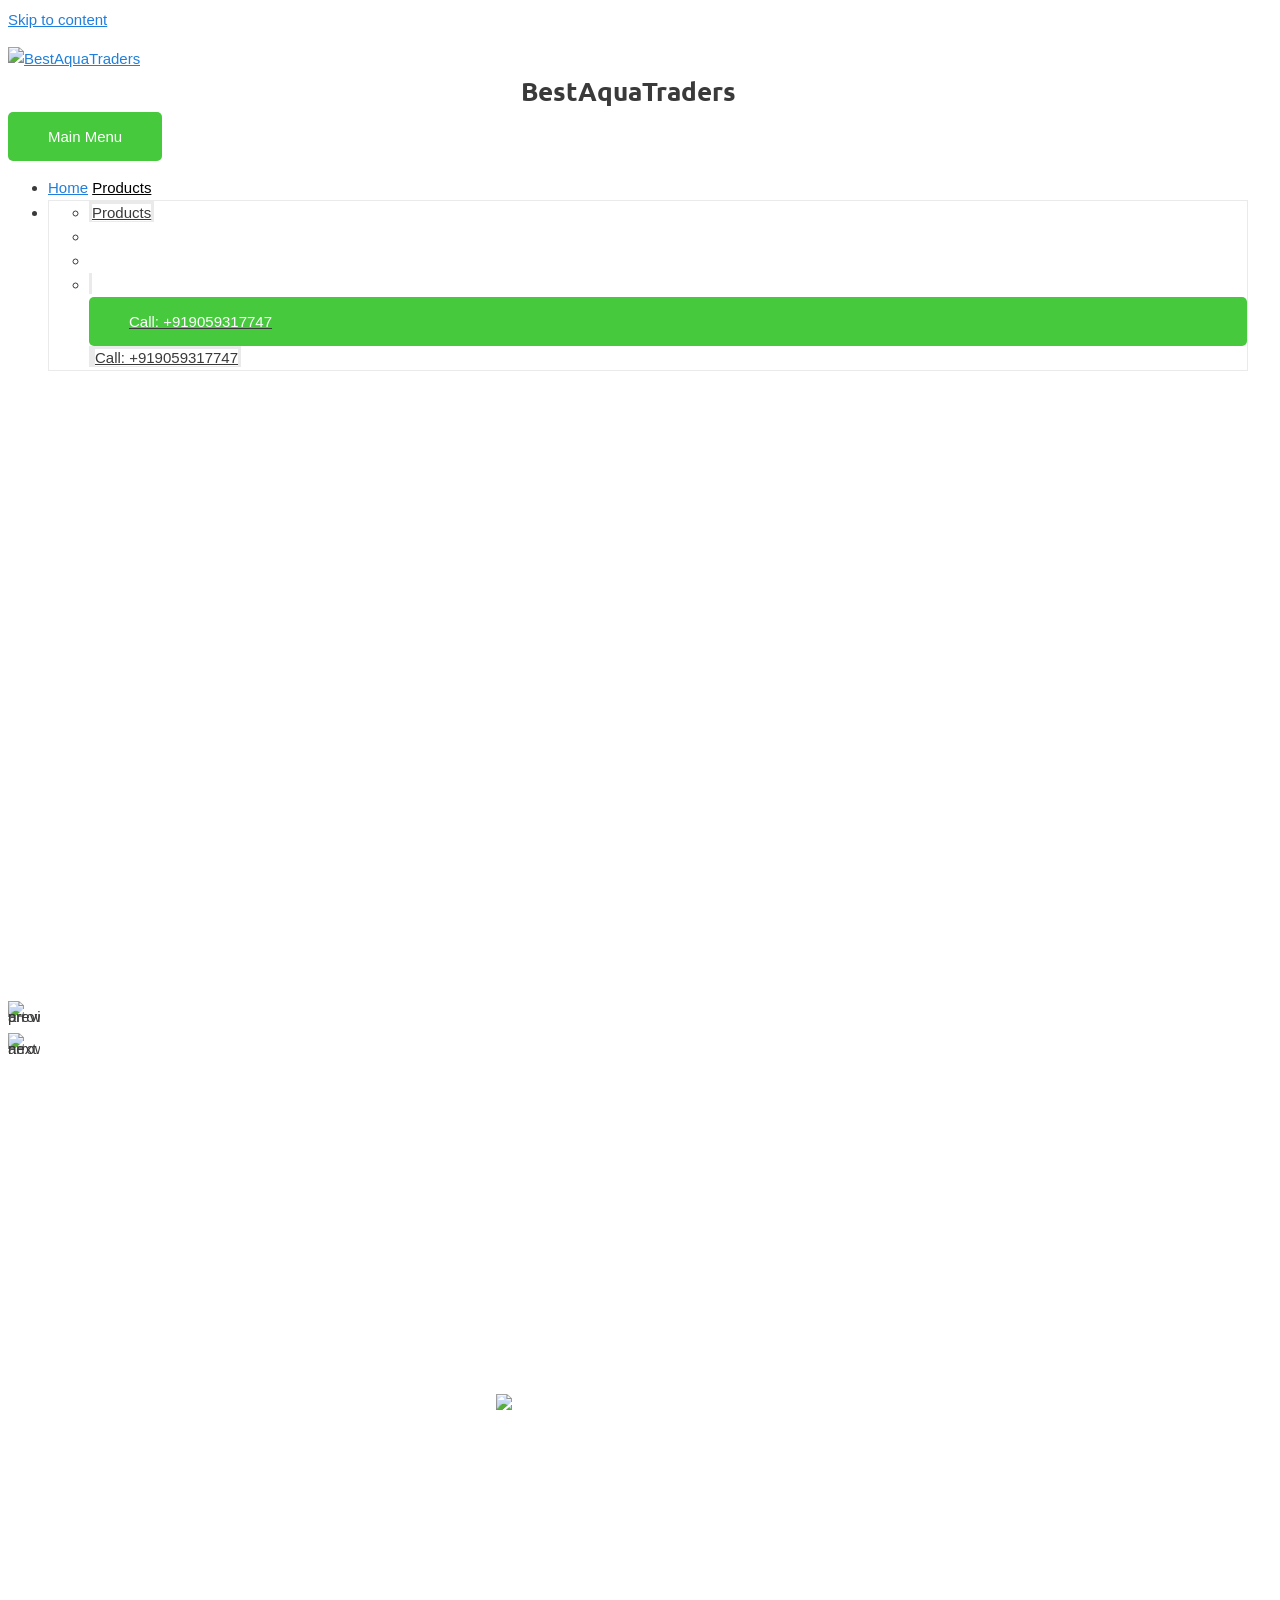
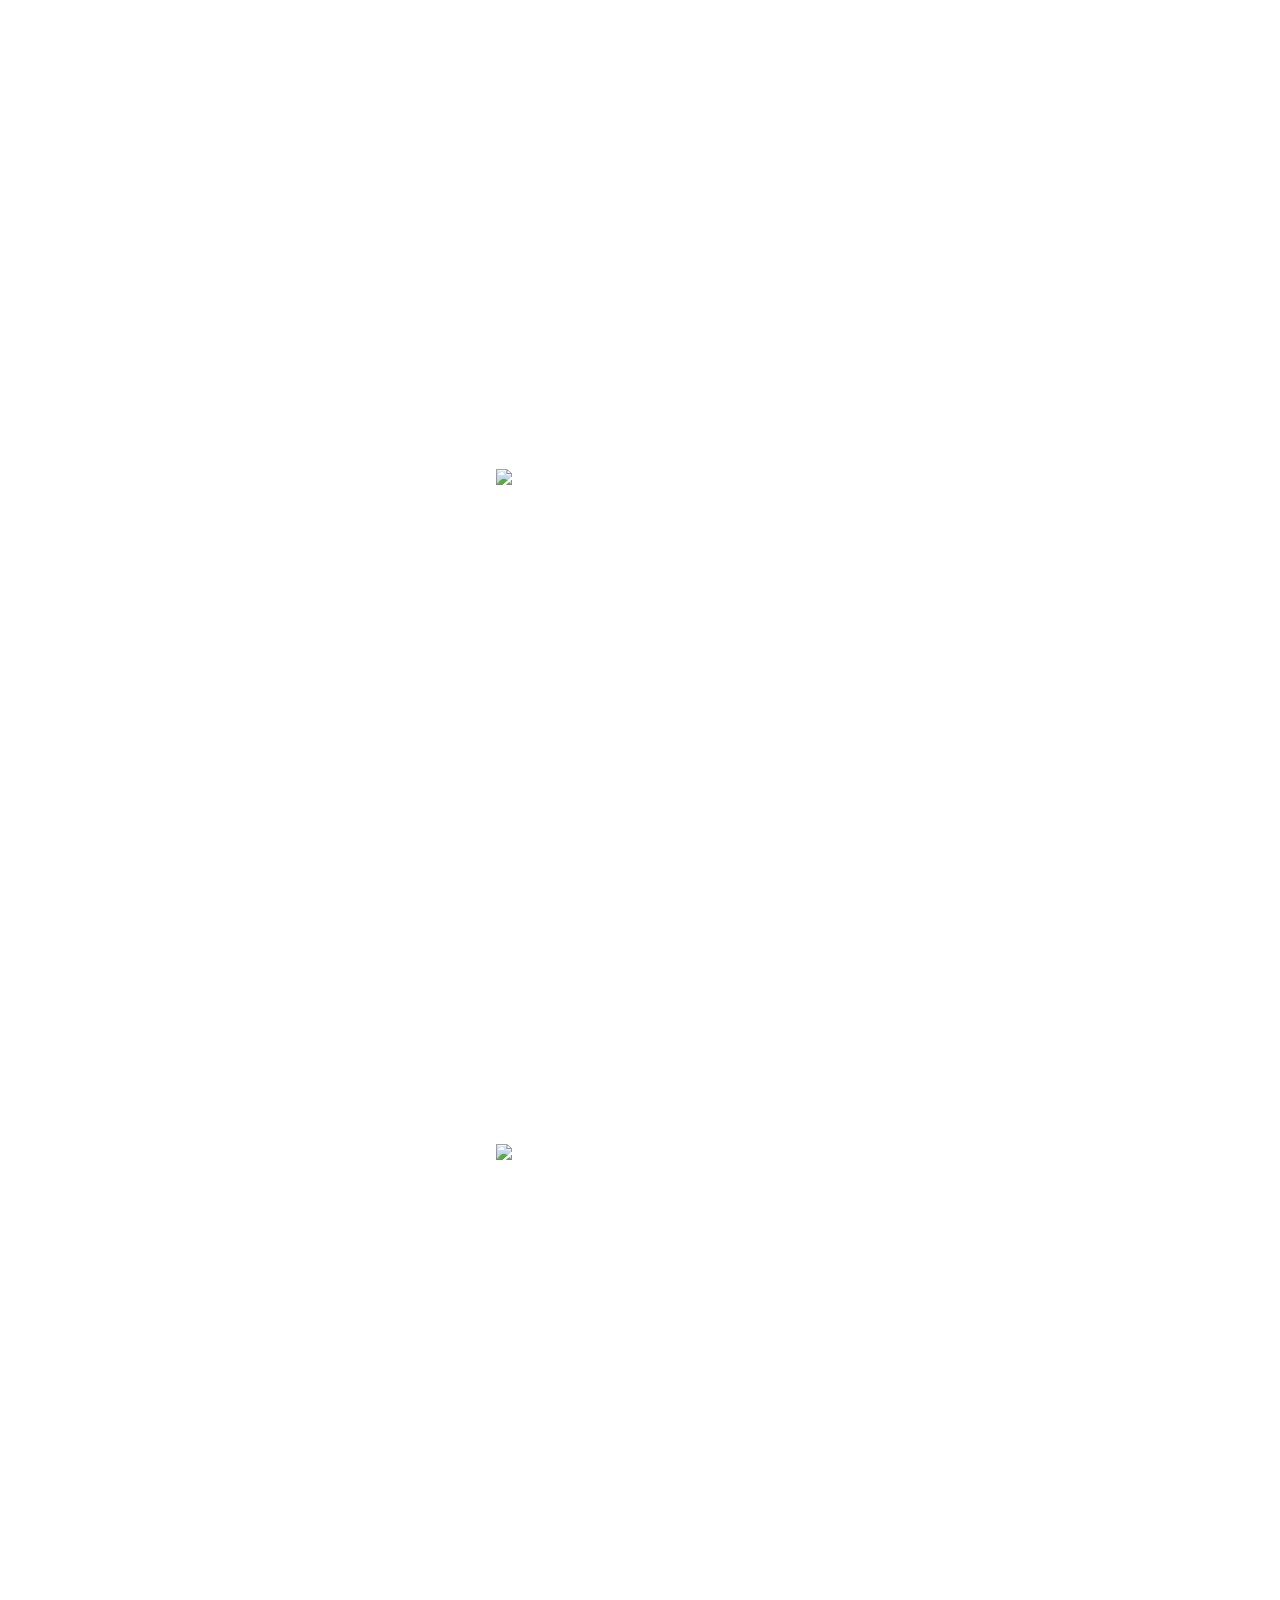
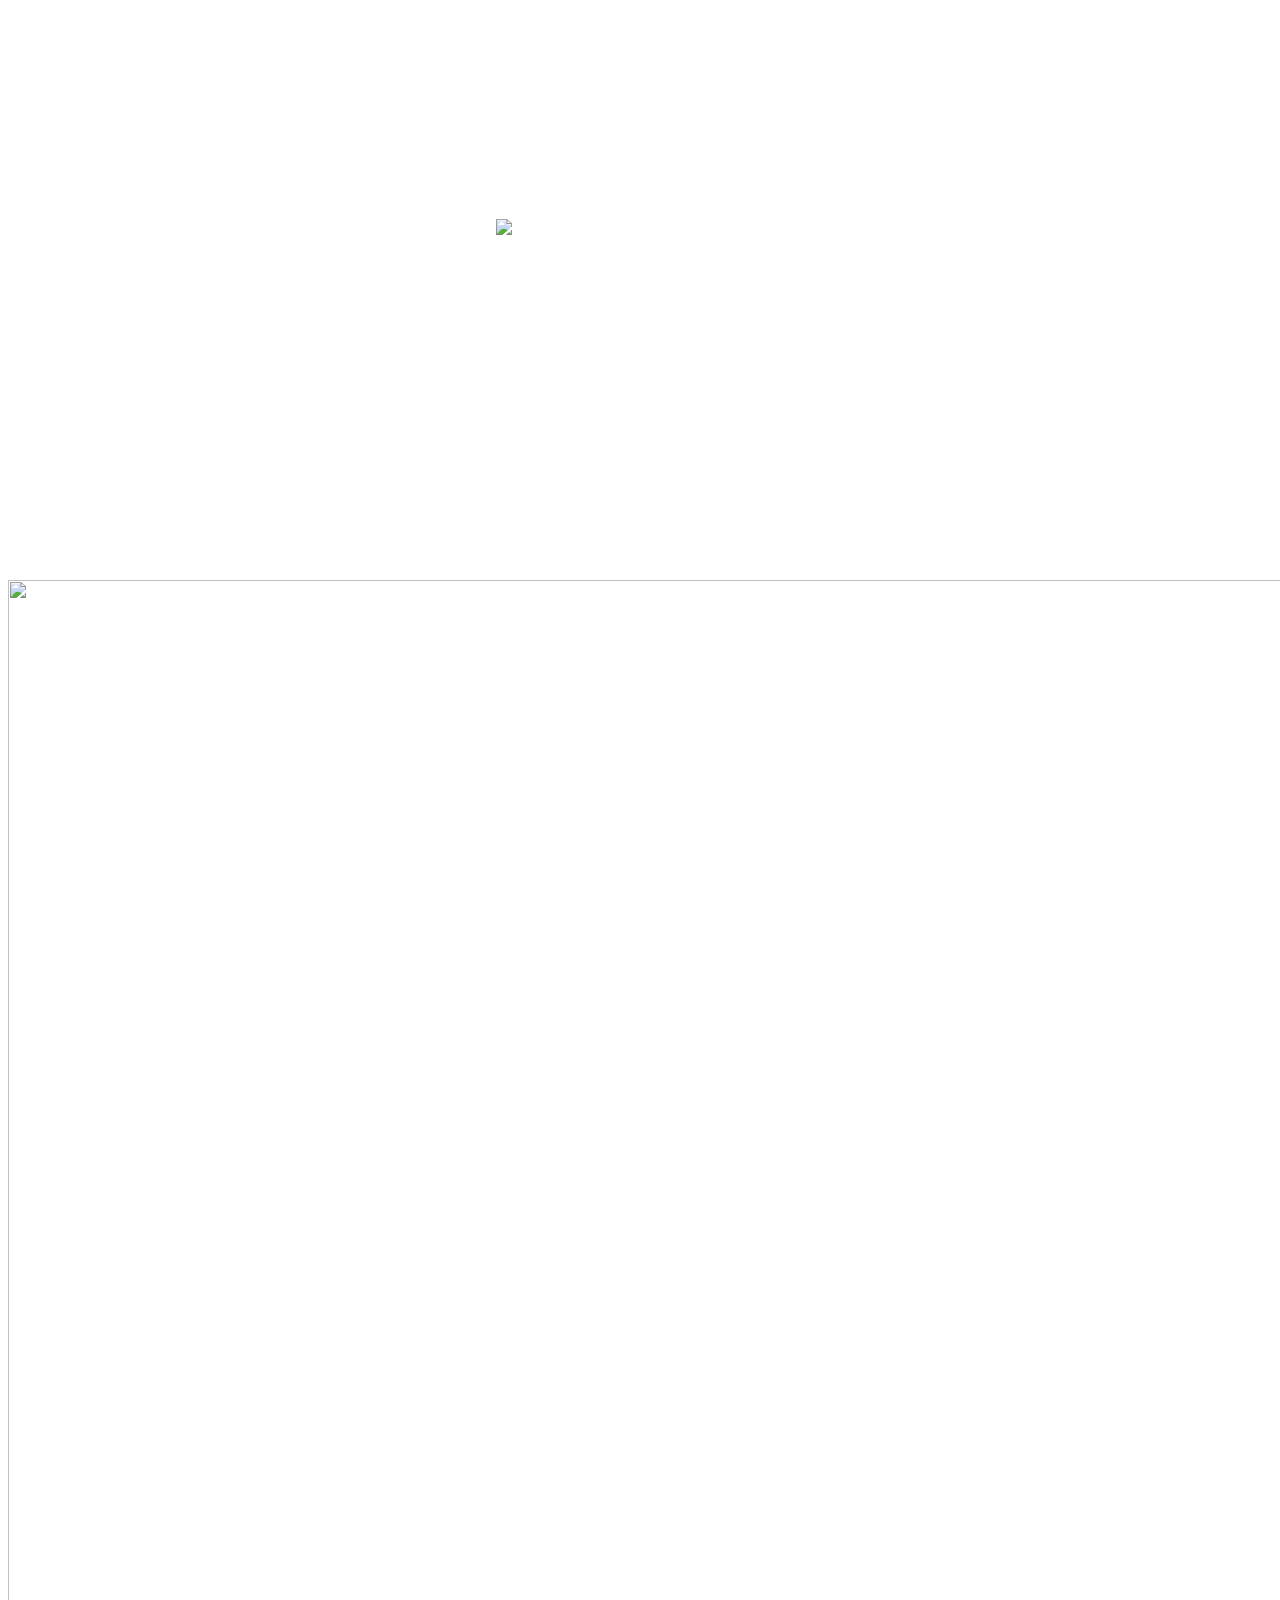
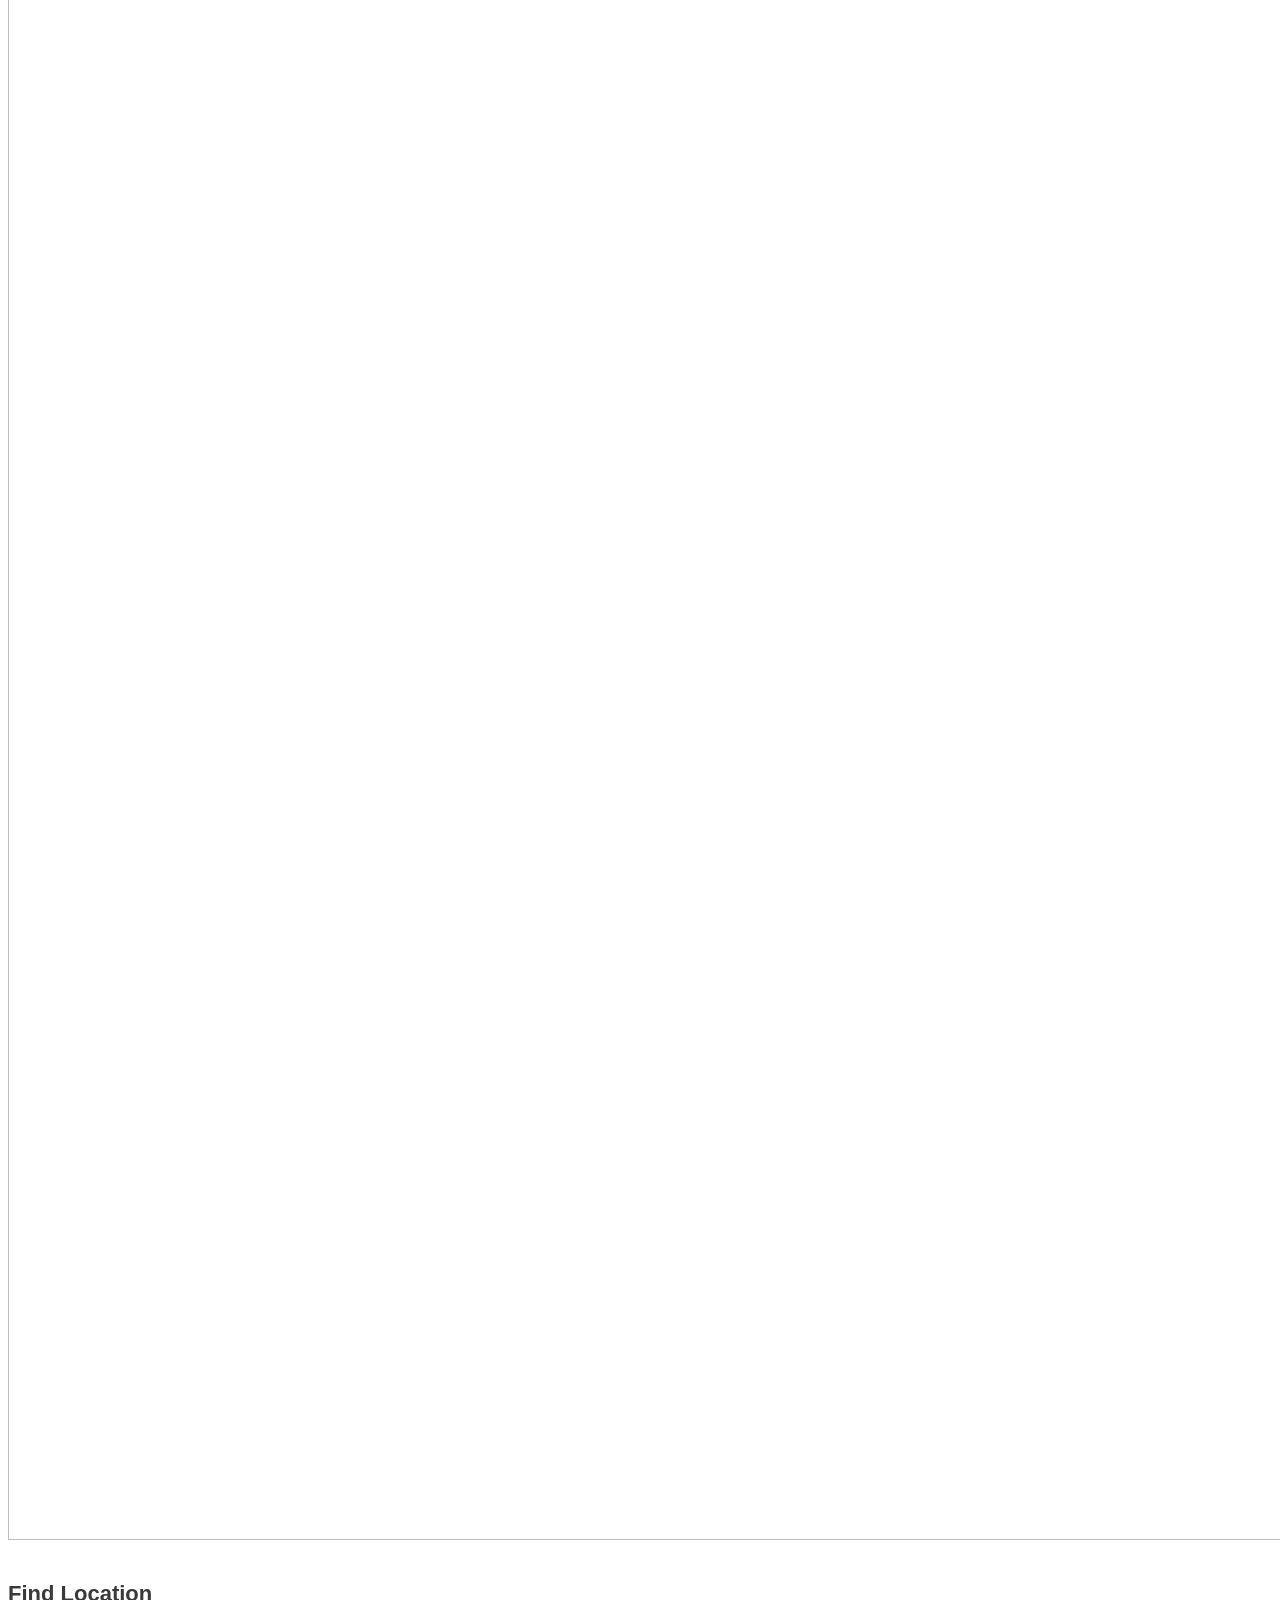
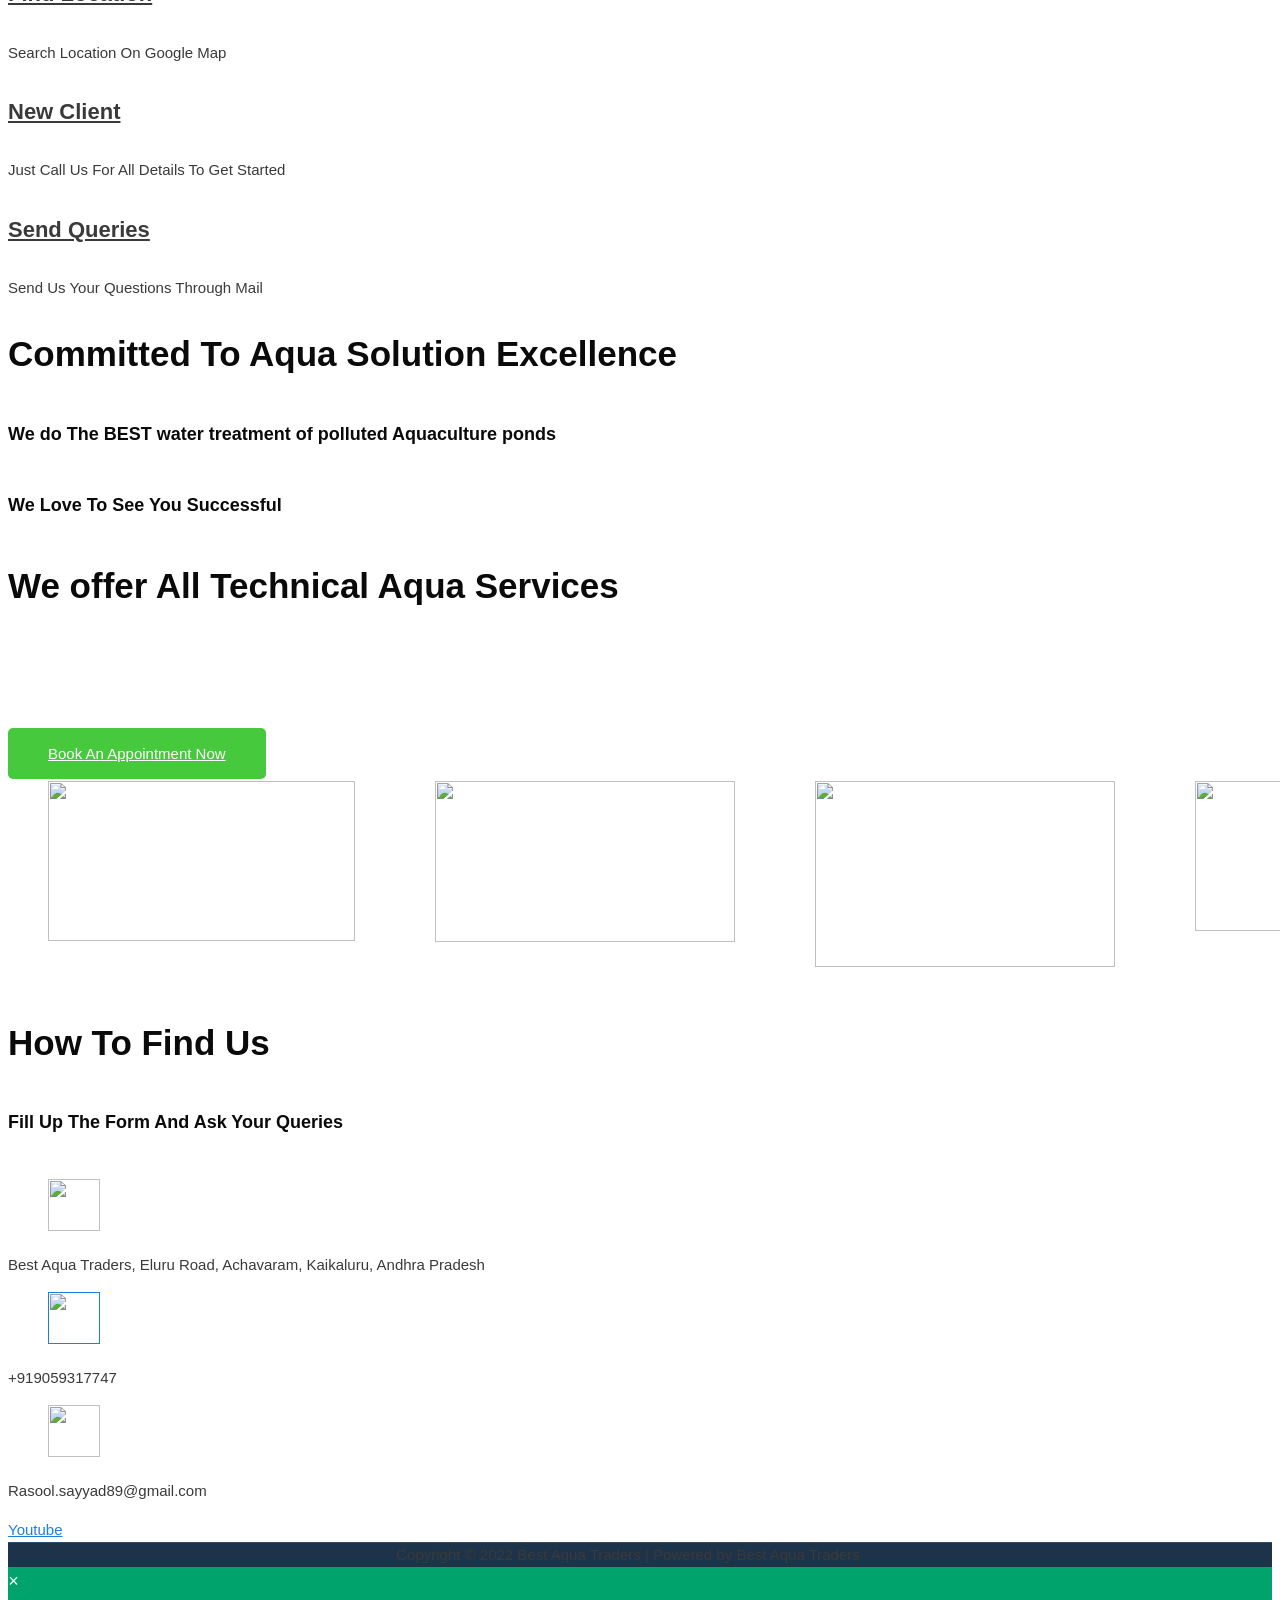
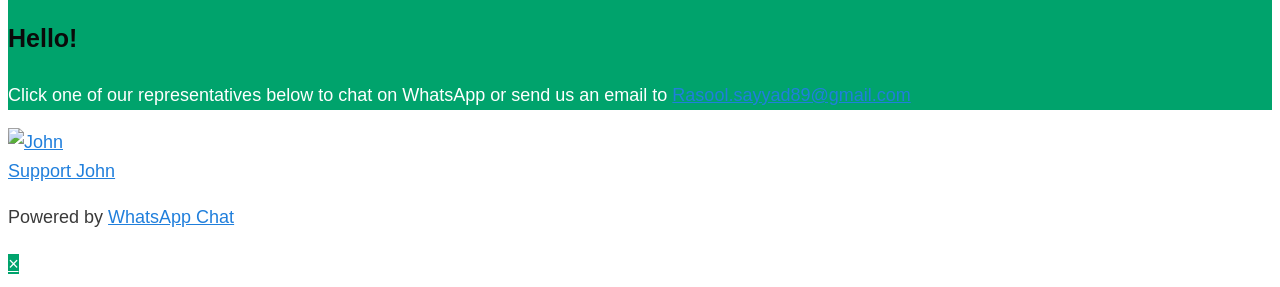
==== index.html @ 90aee0df "Add files via upload" ====
<!DOCTYPE html>
<html lang="en-US">
  <head>
    <meta charset="UTF-8" />
    <meta name="viewport" content="width=device-width, initial-scale=1" />
    <link rel="profile" href="https://gmpg.org/xfn/11" />
    <script src="https://kit.fontawesome.com/75c5922cab.js" crossorigin="anonymous"></script>

    <link rel="stylesheet" href="https://unpkg.com/flickity@2/dist/flickity.min.css">
    <script src="https://unpkg.com/flickity@2/dist/flickity.pkgd.min.js"></script>
    <link rel="preconnect" href="https://fonts.googleapis.com">
<link rel="preconnect" href="https://fonts.gstatic.com" crossorigin>
<link href="https://fonts.googleapis.com/css2?family=Josefin+Sans:ital,wght@0,400;1,300&family=Roboto:wght@300&family=Ubuntu&display=swap" rel="stylesheet">
    <title>Best aqua traders</title>
    <meta name="robots" content="index, follow" />
    <meta
      name="googlebot"
      content="index, follow, max-snippet:-1, max-image-preview:large, max-video-preview:-1"
    />
    <meta
      name="bingbot"
      content="index, follow, max-snippet:-1, max-image-preview:large, max-video-preview:-1"
    />
    <link rel="canonical" href="https://bestaquatraders.com/" />
    <meta property="og:locale" content="en_US" />
    <meta property="og:type" content="website" />
    <meta property="og:title" content="Home - BestAquaTraders" />
    <meta
      property="og:description"
      content="The Best Technical Aqua Services For Your Pond"
    />
    <meta property="og:url" content="https://mkaquasolution.com/" />
    <meta property="og:site_name" content="BestAquaTraders" />
    <meta
      property="article:modified_time"
      content="2020-07-22T12:13:44+00:00"
    />
    <meta
      property="og:image"
      content="IMAGES/logo.jpg"
    />
    <meta name="twitter:card" content="summary_large_image" />
    
    <!-- / Yoast SEO plugin. -->

    <link rel="dns-prefetch" href="//fonts.googleapis.com" />
    <link rel="dns-prefetch" href="//s.w.org" />
    <link
      rel="alternate"
      type="application/rss+xml"
      title="BestAquaTraders &raquo; Feed"
      href="https://bestaquatraders.com/feed/"
    />
    <link
      rel="alternate"
      type="application/rss+xml"
      title="BestAquaTraders &raquo; Comments Feed"
      href="https://bestaquatraders.com/comments/feed/"
    />
  
    <style>
      img.wp-smiley,
      img.emoji {
        display: inline !important;
        border: none !important;
        box-shadow: none !important;
        height: 1em !important;
        width: 1em !important;
        margin: 0 0.07em !important;
        vertical-align: -0.1em !important;
        background: none !important;
        padding: 0 !important;
      }
    </style>
    <link
      rel="stylesheet"
      id="astra-theme-css-css"
      href="https://mkaquasolution.com/wp-content/themes/astra/assets/css/minified/style.min.css?ver=2.4.3"
      media="all"
    />
    <style id="astra-theme-css-inline-css">
      html {
        font-size: 93.75%;
      }
      a,
      .page-title {
        color: #207fdc;
      }
      a:hover,
      a:focus {
        color: #3a3a3a;
      }
      body,
      button,
      input,
      select,
      textarea,
      .ast-button,
      .ast-custom-button {
        font-family: "Open Sans", sans-serif;
        font-weight: 400;
        font-size: 15px;
        font-size: 1rem;
        line-height: 1.6;
      }
      blockquote {
        color: #000000;
      }
      h1,
      .entry-content h1,
      .entry-content h1 a,
      h2,
      .entry-content h2,
      .entry-content h2 a,
      h3,
      .entry-content h3,
      .entry-content h3 a,
      h4,
      .entry-content h4,
      .entry-content h4 a,
      h5,
      .entry-content h5,
      .entry-content h5 a,
      h6,
      .entry-content h6,
      .entry-content h6 a,
      .site-title,
      .site-title a {
        font-family: "Open Sans", sans-serif;
        font-weight: 600;
      }
      .site-title {
        font-size: 35px;
        font-size: 2.3333333333333rem;
      }
      header .site-logo-img .custom-logo-link img {
        max-width: 200px;
      }
      .astra-logo-svg {
        width: 200px;
      }
      .ast-archive-description .ast-archive-title {
        font-size: 40px;
        font-size: 2.6666666666667rem;
      }
      .site-header .site-description {
        font-size: 15px;
        font-size: 1rem;
      }
      .entry-title {
        font-size: 30px;
        font-size: 2rem;
      }
      .comment-reply-title {
        font-size: 24px;
        font-size: 1.6rem;
      }
      .ast-comment-list #cancel-comment-reply-link {
        font-size: 15px;
        font-size: 1rem;
      }
      h1,
      .entry-content h1,
      .entry-content h1 a {
        font-size: 45px;
        font-size: 3rem;
        font-weight: 700;
        font-family: "Open Sans", sans-serif;
        line-height: 1.4;
      }
      h2,
      .entry-content h2,
      .entry-content h2 a {
        font-size: 35px;
        font-size: 2.3333333333333rem;
        font-weight: 600;
        font-family: "Open Sans", sans-serif;
        line-height: 1.4;
      }
      h3,
      .entry-content h3,
      .entry-content h3 a {
        font-size: 25px;
        font-size: 1.6666666666667rem;
        font-weight: 600;
        font-family: "Open Sans", sans-serif;
        line-height: 1.4;
      }
      h4,
      .entry-content h4,
      .entry-content h4 a {
        font-size: 22px;
        font-size: 1.4666666666667rem;
      }
      h5,
      .entry-content h5,
      .entry-content h5 a {
        font-size: 20px;
        font-size: 1.3333333333333rem;
      }
      h6,
      .entry-content h6,
      .entry-content h6 a {
        font-size: 18px;
        font-size: 1.2rem;
      }
      .ast-single-post .entry-title,
      .page-title {
        font-size: 30px;
        font-size: 2rem;
      }
      #secondary,
      #secondary button,
      #secondary input,
      #secondary select,
      #secondary textarea {
        font-size: 15px;
        font-size: 1rem;
      }
      ::selection {
        background-color: #207fdc;
        color: #ffffff;
      }
      body,
      h1,
      .entry-title a,
      .entry-content h1,
      .entry-content h1 a,
      h2,
      .entry-content h2,
      .entry-content h2 a,
      h3,
      .entry-content h3,
      .entry-content h3 a,
      h4,
      .entry-content h4,
      .entry-content h4 a,
      h5,
      .entry-content h5,
      .entry-content h5 a,
      h6,
      .entry-content h6,
      .entry-content h6 a {
        color: #3a3a3a;
      }
      .tagcloud a:hover,
      .tagcloud a:focus,
      .tagcloud a.current-item {
        color: #ffffff;
        border-color: #207fdc;
        background-color: #207fdc;
      }
      .main-header-menu a,
      .ast-header-custom-item a {
        color: #3a3a3a;
      }
      .main-header-menu li:hover > a,
      .main-header-menu li:hover > .ast-menu-toggle,
      .main-header-menu .ast-masthead-custom-menu-items a:hover,
      .main-header-menu li.focus > a,
      .main-header-menu li.focus > .ast-menu-toggle,
      .main-header-menu .current-menu-item > a,
      .main-header-menu .current-menu-ancestor > a,
      .main-header-menu .current_page_item > a,
      .main-header-menu .current-menu-item > .ast-menu-toggle,
      .main-header-menu .current-menu-ancestor > .ast-menu-toggle,
      .main-header-menu .current_page_item > .ast-menu-toggle {
        color: #207fdc;
      }
      input:focus,
      input[type="text"]:focus,
      input[type="email"]:focus,
      input[type="url"]:focus,
      input[type="password"]:focus,
      input[type="reset"]:focus,
      input[type="search"]:focus,
      textarea:focus {
        border-color: #207fdc;
      }
      input[type="radio"]:checked,
      input[type="reset"],
      input[type="checkbox"]:checked,
      input[type="checkbox"]:hover:checked,
      input[type="checkbox"]:focus:checked,
      input[type="range"]::-webkit-slider-thumb {
        border-color: #207fdc;
        background-color: #207fdc;
        box-shadow: none;
      }
      .site-footer a:hover + .post-count,
      .site-footer a:focus + .post-count {
        background: #207fdc;
        border-color: #207fdc;
      }
      .ast-small-footer > .ast-footer-overlay {
        background-color: #1d3349;
      }
      .footer-adv .footer-adv-overlay {
        border-top-style: solid;
        border-top-color: #7a7a7a;
      }
      .ast-comment-meta {
        line-height: 1.666666667;
        font-size: 12px;
        font-size: 0.8rem;
      }
      .single .nav-links .nav-previous,
      .single .nav-links .nav-next,
      .single .ast-author-details .author-title,
      .ast-comment-meta {
        color: #207fdc;
      }
      .entry-meta,
      .entry-meta * {
        line-height: 1.45;
        color: #207fdc;
      }
      .entry-meta a:hover,
      .entry-meta a:hover *,
      .entry-meta a:focus,
      .entry-meta a:focus * {
        color: #3a3a3a;
      }
      .ast-404-layout-1 .ast-404-text {
        font-size: 200px;
        font-size: 13.333333333333rem;
      }
      .widget-title {
        font-size: 21px;
        font-size: 1.4rem;
        color: #3a3a3a;
      }
      #cat option,
      .secondary .calendar_wrap thead a,
      .secondary .calendar_wrap thead a:visited {
        color: #207fdc;
      }
      .secondary .calendar_wrap #today,
      .ast-progress-val span {
        background: #207fdc;
      }
      .secondary a:hover + .post-count,
      .secondary a:focus + .post-count {
        background: #207fdc;
        border-color: #207fdc;
      }
      .calendar_wrap #today > a {
        color: #ffffff;
      }
      .ast-pagination a,
      .page-links .page-link,
      .single .post-navigation a {
        color: #207fdc;
      }
      .ast-pagination a:hover,
      .ast-pagination a:focus,
      .ast-pagination > span:hover:not(.dots),
      .ast-pagination > span.current,
      .page-links > .page-link,
      .page-links .page-link:hover,
      .post-navigation a:hover {
        color: #3a3a3a;
      }
      .ast-header-break-point .ast-mobile-menu-buttons-minimal.menu-toggle {
        background: transparent;
        color: #46c93d;
      }
      .ast-header-break-point .ast-mobile-menu-buttons-outline.menu-toggle {
        background: transparent;
        border: 1px solid #46c93d;
        color: #46c93d;
      }
      .ast-header-break-point .ast-mobile-menu-buttons-fill.menu-toggle {
        background: #46c93d;
        color: #ffffff;
      }
      @media (max-width: 768px) {
        #secondary.secondary {
          padding-top: 0;
        }
        .ast-separate-container .ast-article-post,
        .ast-separate-container .ast-article-single {
          padding: 1.5em 2.14em;
        }
        .ast-separate-container #primary,
        .ast-separate-container #secondary {
          padding: 1.5em 0;
        }
        .ast-separate-container.ast-right-sidebar #secondary {
          padding-left: 1em;
          padding-right: 1em;
        }
        .ast-separate-container.ast-two-container #secondary {
          padding-left: 0;
          padding-right: 0;
        }
        .ast-page-builder-template .entry-header #secondary {
          margin-top: 1.5em;
        }
        .ast-page-builder-template #secondary {
          margin-top: 1.5em;
        }
        #primary,
        #secondary {
          padding: 1.5em 0;
          margin: 0;
        }
        .ast-left-sidebar #content > .ast-container {
          display: flex;
          flex-direction: column-reverse;
          width: 100%;
        }
        .ast-author-box img.avatar {
          margin: 20px 0 0 0;
        }
        .ast-pagination {
          padding-top: 1.5em;
          text-align: center;
        }
        .ast-pagination .next.page-numbers {
          display: inherit;
          float: none;
        }
      }
      @media (max-width: 768px) {
        .ast-page-builder-template.ast-left-sidebar #secondary {
          padding-right: 20px;
        }
        .ast-page-builder-template.ast-right-sidebar #secondary {
          padding-left: 20px;
        }
        .ast-right-sidebar #primary {
          padding-right: 0;
        }
        .ast-right-sidebar #secondary {
          padding-left: 0;
        }
        .ast-left-sidebar #primary {
          padding-left: 0;
        }
        .ast-left-sidebar #secondary {
          padding-right: 0;
        }
        .ast-pagination .prev.page-numbers {
          padding-left: 0.5em;
        }
        .ast-pagination .next.page-numbers {
          padding-right: 0.5em;
        }
      }
      @media (min-width: 769px) {
        .ast-separate-container.ast-right-sidebar #primary,
        .ast-separate-container.ast-left-sidebar #primary {
          border: 0;
        }
        .ast-separate-container.ast-right-sidebar #secondary,
        .ast-separate-container.ast-left-sidebar #secondary {
          border: 0;
          margin-left: auto;
          margin-right: auto;
        }
        .ast-separate-container.ast-two-container
          #secondary
          .widget:last-child {
          margin-bottom: 0;
        }
        .ast-separate-container .ast-comment-list li .comment-respond {
          padding-left: 2.66666em;
          padding-right: 2.66666em;
        }
        .ast-author-box {
          -js-display: flex;
          display: flex;
        }
        .ast-author-bio {
          flex: 1;
        }
        .error404.ast-separate-container #primary,
        .search-no-results.ast-separate-container #primary {
          margin-bottom: 4em;
        }
      }
      @media (min-width: 769px) {
        .ast-right-sidebar #primary {
          border-right: 1px solid #eee;
        }
        .ast-right-sidebar #secondary {
          border-left: 1px solid #eee;
          margin-left: -1px;
        }
        .ast-left-sidebar #primary {
          border-left: 1px solid #eee;
        }
        .ast-left-sidebar #secondary {
          border-right: 1px solid #eee;
          margin-right: -1px;
        }
        .ast-separate-container.ast-two-container.ast-right-sidebar #secondary {
          padding-left: 30px;
          padding-right: 0;
        }
        .ast-separate-container.ast-two-container.ast-left-sidebar #secondary {
          padding-right: 30px;
          padding-left: 0;
        }
      }
      .elementor-button-wrapper .elementor-button {
        border-style: solid;
        border-top-width: 0;
        border-right-width: 0;
        border-left-width: 0;
        border-bottom-width: 0;
      }
      body .elementor-button.elementor-size-sm,
      body .elementor-button.elementor-size-xs,
      body .elementor-button.elementor-size-md,
      body .elementor-button.elementor-size-lg,
      body .elementor-button.elementor-size-xl,
      body .elementor-button {
        border-radius: 5px;
        padding-top: 17px;
        padding-right: 40px;
        padding-bottom: 17px;
        padding-left: 40px;
      }
      .elementor-button-wrapper .elementor-button {
        border-color: #46c93d;
        background-color: #46c93d;
      }
      .elementor-button-wrapper .elementor-button:hover,
      .elementor-button-wrapper .elementor-button:focus {
        color: #ffffff;
        background-color: #2bb721;
        border-color: #2bb721;
      }
      .wp-block-button .wp-block-button__link,
      .elementor-button-wrapper .elementor-button,
      .elementor-button-wrapper .elementor-button:visited {
        color: #ffffff;
      }
      .elementor-button-wrapper .elementor-button {
        font-family: "Open Sans", sans-serif;
        font-weight: 400;
        line-height: 1;
        text-transform: capitalize;
      }
      body .elementor-button.elementor-size-sm,
      body .elementor-button.elementor-size-xs,
      body .elementor-button.elementor-size-md,
      body .elementor-button.elementor-size-lg,
      body .elementor-button.elementor-size-xl,
      body .elementor-button {
        font-size: 15px;
        font-size: 1rem;
      }
      .wp-block-button .wp-block-button__link {
        border-style: solid;
        border-top-width: 0;
        border-right-width: 0;
        border-left-width: 0;
        border-bottom-width: 0;
        border-color: #46c93d;
        background-color: #46c93d;
        color: #ffffff;
        font-family: "Open Sans", sans-serif;
        font-weight: 400;
        line-height: 1;
        text-transform: capitalize;
        font-size: 15px;
        font-size: 1rem;
        border-radius: 5px;
        padding-top: 17px;
        padding-right: 40px;
        padding-bottom: 17px;
        padding-left: 40px;
      }
      .wp-block-button .wp-block-button__link:hover,
      .wp-block-button .wp-block-button__link:focus {
        color: #ffffff;
        background-color: #2bb721;
        border-color: #2bb721;
      }
      .elementor-widget-heading h1.elementor-heading-title {
        line-height: 1.4;
      }
      .elementor-widget-heading h2.elementor-heading-title {
        line-height: 1.4;
      }
      .elementor-widget-heading h3.elementor-heading-title {
        line-height: 1.4;
      }
      .menu-toggle,
      button,
      .ast-button,
      .ast-custom-button,
      .button,
      input#submit,
      input[type="button"],
      input[type="submit"],
      input[type="reset"] {
        border-style: solid;
        border-top-width: 0;
        border-right-width: 0;
        border-left-width: 0;
        border-bottom-width: 0;
        color: #ffffff;
        border-color: #46c93d;
        background-color: #46c93d;
        border-radius: 5px;
        padding-top: 17px;
        padding-right: 40px;
        padding-bottom: 17px;
        padding-left: 40px;
        font-family: "Open Sans", sans-serif;
        font-weight: 400;
        font-size: 15px;
        font-size: 1rem;
        line-height: 1;
        text-transform: capitalize;
      }
      button:focus,
      .menu-toggle:hover,
      button:hover,
      .ast-button:hover,
      .button:hover,
      input[type="reset"]:hover,
      input[type="reset"]:focus,
      input#submit:hover,
      input#submit:focus,
      input[type="button"]:hover,
      input[type="button"]:focus,
      input[type="submit"]:hover,
      input[type="submit"]:focus {
        color: #ffffff;
        background-color: #2bb721;
        border-color: #2bb721;
      }
      @media (min-width: 768px) {
        .ast-container {
          max-width: 100%;
        }
      }
      @media (min-width: 544px) {
        .ast-container {
          max-width: 100%;
        }
      }
      @media (max-width: 544px) {
        .ast-separate-container .ast-article-post,
        .ast-separate-container .ast-article-single {
          padding: 1.5em 1em;
        }
        .ast-separate-container #content .ast-container {
          padding-left: 0.54em;
          padding-right: 0.54em;
        }
        .ast-separate-container #secondary {
          padding-top: 0;
        }
        .ast-separate-container.ast-two-container #secondary .widget {
          margin-bottom: 1.5em;
          padding-left: 1em;
          padding-right: 1em;
        }
        .ast-separate-container .comments-count-wrapper {
          padding: 1.5em 1em;
        }
        .ast-separate-container .ast-comment-list li.depth-1 {
          padding: 1.5em 1em;
          margin-bottom: 1.5em;
        }
        .ast-separate-container .ast-comment-list .bypostauthor {
          padding: 0.5em;
        }
        .ast-separate-container .ast-archive-description {
          padding: 1.5em 1em;
        }
        .ast-search-menu-icon.ast-dropdown-active .search-field {
          width: 170px;
        }
      }
      @media (max-width: 544px) {
        .ast-comment-list .children {
          margin-left: 0.66666em;
        }
        .ast-separate-container .ast-comment-list .bypostauthor li {
          padding: 0 0 0 0.5em;
        }
      }
      @media (max-width: 768px) {
        .ast-mobile-header-stack .main-header-bar .ast-search-menu-icon {
          display: inline-block;
        }
        .ast-header-break-point.ast-header-custom-item-outside
          .ast-mobile-header-stack
          .main-header-bar
          .ast-search-icon {
          margin: 0;
        }
        .ast-comment-avatar-wrap img {
          max-width: 2.5em;
        }
        .comments-area {
          margin-top: 1.5em;
        }
        .ast-separate-container .comments-count-wrapper {
          padding: 2em 2.14em;
        }
        .ast-separate-container .ast-comment-list li.depth-1 {
          padding: 1.5em 2.14em;
        }
        .ast-separate-container .comment-respond {
          padding: 2em 2.14em;
        }
      }
      @media (max-width: 768px) {
        .ast-header-break-point
          .main-header-bar
          .ast-search-menu-icon.slide-search
          .search-form {
          right: 0;
        }
        .ast-header-break-point
          .ast-mobile-header-stack
          .main-header-bar
          .ast-search-menu-icon.slide-search
          .search-form {
          right: -1em;
        }
        .ast-comment-avatar-wrap {
          margin-right: 0.5em;
        }
      }
      @media (max-width: 544px) {
        .ast-separate-container .comment-respond {
          padding: 1.5em 1em;
        }
      }
      @media (min-width: 545px) {
        .ast-page-builder-template .comments-area,
        .single.ast-page-builder-template .entry-header,
        .single.ast-page-builder-template .post-navigation {
          max-width: 1240px;
          margin-left: auto;
          margin-right: auto;
        }
      }
      @media (max-width: 768px) {
        .ast-archive-description .ast-archive-title {
          font-size: 40px;
        }
        .entry-title {
          font-size: 30px;
        }
        h1,
        .entry-content h1,
        .entry-content h1 a {
          font-size: 45px;
        }
        h2,
        .entry-content h2,
        .entry-content h2 a {
          font-size: 25px;
        }
        h3,
        .entry-content h3,
        .entry-content h3 a {
          font-size: 20px;
        }
        .ast-single-post .entry-title,
        .page-title {
          font-size: 30px;
        }
        #masthead .site-logo-img .custom-logo-link img {
          max-width: 140px;
        }
        .astra-logo-svg {
          width: 140px;
        }
        .ast-header-break-point .site-logo-img .custom-mobile-logo-link img {
          max-width: 140px;
        }
      }
      @media (max-width: 544px) {
        .ast-archive-description .ast-archive-title {
          font-size: 40px;
        }
        .entry-title {
          font-size: 30px;
        }
        h1,
        .entry-content h1,
        .entry-content h1 a {
          font-size: 40px;
        }
        h2,
        .entry-content h2,
        .entry-content h2 a {
          font-size: 32px;
        }
        h3,
        .entry-content h3,
        .entry-content h3 a {
          font-size: 25px;
        }
        h4,
        .entry-content h4,
        .entry-content h4 a {
          font-size: 22px;
          font-size: 1.4666666666667rem;
        }
        h5,
        .entry-content h5,
        .entry-content h5 a {
          font-size: 20px;
          font-size: 1.3333333333333rem;
        }
        h6,
        .entry-content h6,
        .entry-content h6 a {
          font-size: 16px;
          font-size: 1.0666666666667rem;
        }
        .ast-single-post .entry-title,
        .page-title {
          font-size: 30px;
        }
        .ast-header-break-point .site-branding img,
        .ast-header-break-point #masthead .site-logo-img .custom-logo-link img {
          max-width: 101px;
        }
        .astra-logo-svg {
          width: 101px;
        }
        .ast-header-break-point .site-logo-img .custom-mobile-logo-link img {
          max-width: 101px;
        }
      }
      @media (max-width: 768px) {
        html {
          font-size: 85.5%;
        }
      }
      @media (max-width: 544px) {
        html {
          font-size: 85.5%;
        }
      }
      @media (min-width: 769px) {
        .ast-container {
          max-width: 1240px;
        }
      }
      @font-face {
        font-family: "Astra";
        src: url(https://mkaquasolution.com/wp-content/themes/astra/assets/fonts/astra.woff)
            format("woff"),
          url(https://mkaquasolution.com/wp-content/themes/astra/assets/fonts/astra.ttf)
            format("truetype"),
          url(https://mkaquasolution.com/wp-content/themes/astra/assets/fonts/astra.svg#astra)
            format("svg");
        font-weight: normal;
        font-style: normal;
        font-display: fallback;
      }
      @media (max-width: 921px) {
        .main-header-bar .main-header-bar-navigation {
          display: none;
        }
      }
      .ast-desktop .main-header-menu.submenu-with-border .sub-menu,
      .ast-desktop .main-header-menu.submenu-with-border .children,
      .ast-desktop
        .main-header-menu.submenu-with-border
        .astra-full-megamenu-wrapper {
        border-color: #eaeaea;
      }
      .ast-desktop .main-header-menu.submenu-with-border .sub-menu,
      .ast-desktop .main-header-menu.submenu-with-border .children {
        border-top-width: 1px;
        border-right-width: 1px;
        border-left-width: 1px;
        border-bottom-width: 1px;
        border-style: solid;
      }
      .ast-desktop .main-header-menu.submenu-with-border .sub-menu .sub-menu,
      .ast-desktop .main-header-menu.submenu-with-border .children .children {
        top: -1px;
      }
      .ast-desktop .main-header-menu.submenu-with-border .sub-menu a,
      .ast-desktop .main-header-menu.submenu-with-border .children a {
        border-bottom-width: 1px;
        border-style: solid;
        border-color: #eaeaea;
      }
      @media (min-width: 769px) {
        .main-header-menu .sub-menu li.ast-left-align-sub-menu:hover > ul,
        .main-header-menu .sub-menu li.ast-left-align-sub-menu.focus > ul {
          margin-left: -2px;
        }
      }
      .ast-small-footer {
        border-top-style: solid;
        border-top-width: 1px;
        border-top-color: #334c65;
      }
      .ast-small-footer-wrap {
        text-align: center;
      }
      @media (max-width: 920px) {
        .ast-404-layout-1 .ast-404-text {
          font-size: 100px;
          font-size: 6.6666666666667rem;
        }
      }
      .ast-breadcrumbs .trail-browse,
      .ast-breadcrumbs .trail-items,
      .ast-breadcrumbs .trail-items li {
        display: inline-block;
        margin: 0;
        padding: 0;
        border: none;
        background: inherit;
        text-indent: 0;
      }
      .ast-breadcrumbs .trail-browse {
        font-size: inherit;
        font-style: inherit;
        font-weight: inherit;
        color: inherit;
      }
      .ast-breadcrumbs .trail-items {
        list-style: none;
      }
      .trail-items li::after {
        padding: 0 0.3em;
        content: "\00bb";
      }
      .trail-items li:last-of-type::after {
        display: none;
      }
      h1,
      .entry-content h1,
      h2,
      .entry-content h2,
      h3,
      .entry-content h3,
      h4,
      .entry-content h4,
      h5,
      .entry-content h5,
      h6,
      .entry-content h6 {
        color: #0a0a0a;
      }
      .ast-header-break-point .site-header {
        border-bottom-width: 4px;
      }
      @media (min-width: 769px) {
        .main-header-bar {
          border-bottom-width: 4px;
        }
      }
      .ast-flex {
        -webkit-align-content: center;
        -ms-flex-line-pack: center;
        align-content: center;
        -webkit-box-align: center;
        -webkit-align-items: center;
        -moz-box-align: center;
        -ms-flex-align: center;
        align-items: center;
      }
      .main-header-bar {
        padding: 1em 0;
      }
      .ast-site-identity {
        padding: 0;
      }
      .header-main-layout-1 .ast-flex.main-header-container,
      .header-main-layout-3 .ast-flex.main-header-container {
        -webkit-align-content: center;
        -ms-flex-line-pack: center;
        align-content: center;
        -webkit-box-align: center;
        -webkit-align-items: center;
        -moz-box-align: center;
        -ms-flex-align: center;
        align-items: center;
      }
      .header-main-layout-1 .ast-flex.main-header-container,
      .header-main-layout-3 .ast-flex.main-header-container {
        -webkit-align-content: center;
        -ms-flex-line-pack: center;
        align-content: center;
        -webkit-box-align: center;
        -webkit-align-items: center;
        -moz-box-align: center;
        -ms-flex-align: center;
        align-items: center;
      }
    </style>
  
    <style id="woocommerce-layout-inline-css">
      .infinite-scroll .woocommerce-pagination {
        display: none;
      }
    </style>
    
    <style id="woocommerce-general-inline-css">
      .woocommerce span.onsale,
      .wc-block-grid__product .wc-block-grid__product-onsale {
        background-color: #207fdc;
        color: #ffffff;
      }
      .woocommerce a.button,
      .woocommerce button.button,
      .woocommerce .woocommerce-message a.button,
      .woocommerce #respond input#submit.alt,
      .woocommerce a.button.alt,
      .woocommerce button.button.alt,
      .woocommerce input.button.alt,
      .woocommerce input.button,
      .woocommerce input.button:disabled,
      .woocommerce input.button:disabled[disabled],
      .woocommerce input.button:disabled:hover,
      .woocommerce input.button:disabled[disabled]:hover,
      .woocommerce #respond input#submit,
      .woocommerce button.button.alt.disabled,
      .wc-block-grid__products .wc-block-grid__product .wp-block-button__link,
      .wc-block-grid__product-onsale {
        color: #ffffff;
        border-color: #46c93d;
        background-color: #46c93d;
      }
      .woocommerce a.button:hover,
      .woocommerce button.button:hover,
      .woocommerce .woocommerce-message a.button:hover,
      .woocommerce #respond input#submit:hover,
      .woocommerce #respond input#submit.alt:hover,
      .woocommerce a.button.alt:hover,
      .woocommerce button.button.alt:hover,
      .woocommerce input.button.alt:hover,
      .woocommerce input.button:hover,
      .woocommerce button.button.alt.disabled:hover,
      .wc-block-grid__products
        .wc-block-grid__product
        .wp-block-button__link:hover {
        color: #ffffff;
        border-color: #2bb721;
        background-color: #2bb721;
      }
      .woocommerce-message,
      .woocommerce-info {
        border-top-color: #207fdc;
      }
      .woocommerce-message::before,
      .woocommerce-info::before {
        color: #207fdc;
      }
      .woocommerce ul.products li.product .price,
      .woocommerce div.product p.price,
      .woocommerce div.product span.price,
      .widget_layered_nav_filters ul li.chosen a,
      .woocommerce-page ul.products li.product .ast-woo-product-category,
      .wc-layered-nav-rating a {
        color: #3a3a3a;
      }
      .woocommerce nav.woocommerce-pagination ul,
      .woocommerce nav.woocommerce-pagination ul li {
        border-color: #207fdc;
      }
      .woocommerce nav.woocommerce-pagination ul li a:focus,
      .woocommerce nav.woocommerce-pagination ul li a:hover,
      .woocommerce nav.woocommerce-pagination ul li span.current {
        background: #207fdc;
        color: #ffffff;
      }
      .woocommerce-MyAccount-navigation-link.is-active a {
        color: #3a3a3a;
      }
      .woocommerce .widget_price_filter .ui-slider .ui-slider-range,
      .woocommerce .widget_price_filter .ui-slider .ui-slider-handle {
        background-color: #207fdc;
      }
      .woocommerce a.button,
      .woocommerce button.button,
      .woocommerce .woocommerce-message a.button,
      .woocommerce #respond input#submit.alt,
      .woocommerce a.button.alt,
      .woocommerce button.button.alt,
      .woocommerce input.button.alt,
      .woocommerce input.button,
      .woocommerce-cart table.cart td.actions .button,
      .woocommerce form.checkout_coupon .button,
      .woocommerce #respond input#submit,
      .wc-block-grid__products .wc-block-grid__product .wp-block-button__link {
        border-radius: 5px;
        padding-top: 17px;
        padding-right: 40px;
        padding-bottom: 17px;
        padding-left: 40px;
      }
      .woocommerce .star-rating,
      .woocommerce .comment-form-rating .stars a,
      .woocommerce .star-rating::before {
        color: #207fdc;
      }
      .woocommerce div.product .woocommerce-tabs ul.tabs li.active:before {
        background: #207fdc;
      }
      .ast-site-header-cart a {
        color: #3a3a3a;
      }
      .ast-site-header-cart a:focus,
      .ast-site-header-cart a:hover,
      .ast-site-header-cart .current-menu-item a {
        color: #207fdc;
      }
      .ast-cart-menu-wrap .count,
      .ast-cart-menu-wrap .count:after {
        border-color: #207fdc;
        color: #207fdc;
      }
      .ast-cart-menu-wrap:hover .count {
        color: #ffffff;
        background-color: #207fdc;
      }
      .ast-site-header-cart
        .widget_shopping_cart
        .total
        .woocommerce-Price-amount {
        color: #207fdc;
      }
      .woocommerce a.remove:hover,
      .ast-woocommerce-cart-menu
        .main-header-menu
        .woocommerce-custom-menu-item
        li:hover
        > a.remove:hover {
        color: #207fdc;
        border-color: #207fdc;
        background-color: #ffffff;
      }
      .ast-site-header-cart .widget_shopping_cart .buttons .button.checkout,
      .woocommerce
        .widget_shopping_cart
        .woocommerce-mini-cart__buttons
        .checkout.wc-forward {
        color: #ffffff;
        border-color: #2bb721;
        background-color: #2bb721;
      }
      .site-header .ast-site-header-cart-data .button.wc-forward,
      .site-header .ast-site-header-cart-data .button.wc-forward:hover {
        color: #ffffff;
      }
      .below-header-user-select .ast-site-header-cart .widget,
      .ast-above-header-section .ast-site-header-cart .widget a,
      .below-header-user-select .ast-site-header-cart .widget_shopping_cart a {
        color: #3a3a3a;
      }
    
      @media (min-width: 545px) and (max-width: 768px) {
        .woocommerce.tablet-columns-6 ul.products li.product,
        .woocommerce-page.tablet-columns-6 ul.products li.product {
          width: calc(16.66% - 16.66px);
        }
        .woocommerce.tablet-columns-5 ul.products li.product,
        .woocommerce-page.tablet-columns-5 ul.products li.product {
          width: calc(20% - 16px);
        }
        .woocommerce.tablet-columns-4 ul.products li.product,
        .woocommerce-page.tablet-columns-4 ul.products li.product {
          width: calc(25% - 15px);
        }
        .woocommerce.tablet-columns-3 ul.products li.product,
        .woocommerce-page.tablet-columns-3 ul.products li.product {
          width: calc(33.33% - 14px);
        }
        .woocommerce.tablet-columns-2 ul.products li.product,
        .woocommerce-page.tablet-columns-2 ul.products li.product {
          width: calc(50% - 10px);
        }
        .woocommerce.tablet-columns-1 ul.products li.product,
        .woocommerce-page.tablet-columns-1 ul.products li.product {
          width: 100%;
        }
        .woocommerce div.product .related.products ul.products li.product {
          width: calc(33.33% - 14px);
        }
      }
      @media (min-width: 545px) and (max-width: 768px) {
        .woocommerce[class*="columns-"].columns-3 > ul.products li.product,
        .woocommerce[class*="columns-"].columns-4 > ul.products li.product,
        .woocommerce[class*="columns-"].columns-5 > ul.products li.product,
        .woocommerce[class*="columns-"].columns-6 > ul.products li.product {
          width: calc(33.33% - 14px);
          margin-right: 20px;
        }
        .woocommerce[class*="columns-"].columns-3
          > ul.products
          li.product:nth-child(3n),
        .woocommerce[class*="columns-"].columns-4
          > ul.products
          li.product:nth-child(3n),
        .woocommerce[class*="columns-"].columns-5
          > ul.products
          li.product:nth-child(3n),
        .woocommerce[class*="columns-"].columns-6
          > ul.products
          li.product:nth-child(3n) {
          margin-right: 0;
          clear: right;
        }
        .woocommerce[class*="columns-"].columns-3
          > ul.products
          li.product:nth-child(3n + 1),
        .woocommerce[class*="columns-"].columns-4
          > ul.products
          li.product:nth-child(3n + 1),
        .woocommerce[class*="columns-"].columns-5
          > ul.products
          li.product:nth-child(3n + 1),
        .woocommerce[class*="columns-"].columns-6
          > ul.products
          li.product:nth-child(3n + 1) {
          clear: left;
        }
        .woocommerce[class*="columns-"] ul.products li.product:nth-child(n),
        .woocommerce-page[class*="columns-"]
          ul.products
          li.product:nth-child(n) {
          margin-right: 20px;
          clear: none;
        }
        .woocommerce.tablet-columns-2 ul.products li.product:nth-child(2n),
        .woocommerce-page.tablet-columns-2 ul.products li.product:nth-child(2n),
        .woocommerce.tablet-columns-3 ul.products li.product:nth-child(3n),
        .woocommerce-page.tablet-columns-3 ul.products li.product:nth-child(3n),
        .woocommerce.tablet-columns-4 ul.products li.product:nth-child(4n),
        .woocommerce-page.tablet-columns-4 ul.products li.product:nth-child(4n),
        .woocommerce.tablet-columns-5 ul.products li.product:nth-child(5n),
        .woocommerce-page.tablet-columns-5 ul.products li.product:nth-child(5n),
        .woocommerce.tablet-columns-6 ul.products li.product:nth-child(6n),
        .woocommerce-page.tablet-columns-6
          ul.products
          li.product:nth-child(6n) {
          margin-right: 0;
          clear: right;
        }
        .woocommerce.tablet-columns-2 ul.products li.product:nth-child(2n + 1),
        .woocommerce-page.tablet-columns-2
          ul.products
          li.product:nth-child(2n + 1),
        .woocommerce.tablet-columns-3 ul.products li.product:nth-child(3n + 1),
        .woocommerce-page.tablet-columns-3
          ul.products
          li.product:nth-child(3n + 1),
        .woocommerce.tablet-columns-4 ul.products li.product:nth-child(4n + 1),
        .woocommerce-page.tablet-columns-4
          ul.products
          li.product:nth-child(4n + 1),
        .woocommerce.tablet-columns-5 ul.products li.product:nth-child(5n + 1),
        .woocommerce-page.tablet-columns-5
          ul.products
          li.product:nth-child(5n + 1),
        .woocommerce.tablet-columns-6 ul.products li.product:nth-child(6n + 1),
        .woocommerce-page.tablet-columns-6
          ul.products
          li.product:nth-child(6n + 1) {
          clear: left;
        }
        .woocommerce
          div.product
          .related.products
          ul.products
          li.product:nth-child(3n) {
          margin-right: 0;
          clear: right;
        }
        .woocommerce
          div.product
          .related.products
          ul.products
          li.product:nth-child(3n + 1) {
          clear: left;
        }
      }
      @media (min-width: 769px) {
        .woocommerce #reviews #comments {
          width: 55%;
          float: left;
        }
        .woocommerce #reviews #review_form_wrapper {
          width: 45%;
          float: right;
          padding-left: 2em;
        }
        .woocommerce form.checkout_coupon {
          width: 50%;
        }
      }
      @media (max-width: 768px) {
        .ast-header-break-point.ast-woocommerce-cart-menu
          .header-main-layout-1.ast-mobile-header-stack.ast-no-menu-items
          .ast-site-header-cart,
        .ast-header-break-point.ast-woocommerce-cart-menu
          .header-main-layout-3.ast-mobile-header-stack.ast-no-menu-items
          .ast-site-header-cart {
          padding-right: 0;
          padding-left: 0;
        }
        .ast-header-break-point.ast-woocommerce-cart-menu
          .header-main-layout-1.ast-mobile-header-stack
          .main-header-bar {
          text-align: center;
        }
        .ast-header-break-point.ast-woocommerce-cart-menu
          .header-main-layout-1.ast-mobile-header-stack
          .ast-site-header-cart,
        .ast-header-break-point.ast-woocommerce-cart-menu
          .header-main-layout-1.ast-mobile-header-stack
          .ast-mobile-menu-buttons {
          display: inline-block;
        }
        .ast-header-break-point.ast-woocommerce-cart-menu
          .header-main-layout-2.ast-mobile-header-inline
          .site-branding {
          flex: auto;
        }
        .ast-header-break-point.ast-woocommerce-cart-menu
          .header-main-layout-3.ast-mobile-header-stack
          .site-branding {
          flex: 0 0 100%;
        }
        .ast-header-break-point.ast-woocommerce-cart-menu
          .header-main-layout-3.ast-mobile-header-stack
          .main-header-container {
          display: flex;
          justify-content: center;
        }
        .woocommerce-cart .woocommerce-shipping-calculator .button {
          width: 100%;
        }
        .woocommerce div.product div.images,
        .woocommerce div.product div.summary,
        .woocommerce #content div.product div.images,
        .woocommerce #content div.product div.summary,
        .woocommerce-page div.product div.images,
        .woocommerce-page div.product div.summary,
        .woocommerce-page #content div.product div.images,
        .woocommerce-page #content div.product div.summary {
          float: none;
          width: 100%;
        }
        .woocommerce-cart table.cart td.actions .ast-return-to-shop {
          display: block;
          text-align: center;
          margin-top: 1em;
        }
      }
      @media (max-width: 544px) {
        .ast-separate-container .ast-woocommerce-container {
          padding: 0.54em 1em 1.33333em;
        }
        .woocommerce-message,
        .woocommerce-error,
        .woocommerce-info {
          display: flex;
          flex-wrap: wrap;
        }
        .woocommerce-message a.button,
        .woocommerce-error a.button,
        .woocommerce-info a.button {
          order: 1;
          margin-top: 0.5em;
        }
        .woocommerce.mobile-columns-6 ul.products li.product,
        .woocommerce-page.mobile-columns-6 ul.products li.product {
          width: calc(16.66% - 16.66px);
        }
        .woocommerce.mobile-columns-5 ul.products li.product,
        .woocommerce-page.mobile-columns-5 ul.products li.product {
          width: calc(20% - 16px);
        }
        .woocommerce.mobile-columns-4 ul.products li.product,
        .woocommerce-page.mobile-columns-4 ul.products li.product {
          width: calc(25% - 15px);
        }
        .woocommerce.mobile-columns-3 ul.products li.product,
        .woocommerce-page.mobile-columns-3 ul.products li.product {
          width: calc(33.33% - 14px);
        }
        .woocommerce.mobile-columns-2 ul.products li.product,
        .woocommerce-page.mobile-columns-2 ul.products li.product {
          width: calc(50% - 10px);
        }
        .woocommerce.mobile-columns-1 ul.products li.product,
        .woocommerce-page.mobile-columns-1 ul.products li.product {
          width: 100%;
        }
        .woocommerce .woocommerce-ordering,
        .woocommerce-page .woocommerce-ordering {
          float: none;
          margin-bottom: 2em;
          width: 100%;
        }
        .woocommerce ul.products a.button,
        .woocommerce-page ul.products a.button {
          padding: 0.5em 0.75em;
        }
        .woocommerce div.product .related.products ul.products li.product {
          width: calc(50% - 10px);
        }
        .woocommerce table.cart td.actions .button,
        .woocommerce #content table.cart td.actions .button,
        .woocommerce-page table.cart td.actions .button,
        .woocommerce-page #content table.cart td.actions .button {
          padding-left: 1em;
          padding-right: 1em;
        }
        .woocommerce #content table.cart .button,
        .woocommerce-page #content table.cart .button {
          width: 100%;
        }
        .woocommerce #content table.cart .product-thumbnail,
        .woocommerce-page #content table.cart .product-thumbnail {
          display: block;
          text-align: center !important;
        }
        .woocommerce #content table.cart .product-thumbnail::before,
        .woocommerce-page #content table.cart .product-thumbnail::before {
          display: none;
        }
        .woocommerce #content table.cart td.actions .coupon,
        .woocommerce-page #content table.cart td.actions .coupon {
          float: none;
        }
        .woocommerce #content table.cart td.actions .coupon .button,
        .woocommerce-page #content table.cart td.actions .coupon .button {
          flex: 1;
        }
        .woocommerce #content div.product .woocommerce-tabs ul.tabs li a,
        .woocommerce-page #content div.product .woocommerce-tabs ul.tabs li a {
          display: block;
        }
      }
      /* @media (max-width: 544px) { */
        .woocommerce[class*="columns-"].columns-3 > ul.products li.product,
        .woocommerce[class*="columns-"].columns-4 > ul.products li.product,
        .woocommerce[class*="columns-"].columns-5 > ul.products li.product,
        .woocommerce[class*="columns-"].columns-6 > ul.products li.product {
          width: calc(50% - 10px);
          margin-right: 20px;
        }
        .woocommerce-page[class*="columns-"]
          ul.products
          li.product:nth-child(n),
        .woocommerce[class*="columns-"] ul.products li.product:nth-child(n) {
          margin-right: 20px;
          clear: none;
        }
        .woocommerce-page[class*="columns-"].columns-3
          > ul.products
          li.product:nth-child(2n),
        .woocommerce-page[class*="columns-"].columns-4
          > ul.products
          li.product:nth-child(2n),
        .woocommerce-page[class*="columns-"].columns-5
          > ul.products
          li.product:nth-child(2n),
        .woocommerce-page[class*="columns-"].columns-6
          > ul.products
          li.product:nth-child(2n),
        .woocommerce[class*="columns-"].columns-3
          > ul.products
          li.product:nth-child(2n),
        .woocommerce[class*="columns-"].columns-4
          > ul.products
          li.product:nth-child(2n),
        .woocommerce[class*="columns-"].columns-5
          > ul.products
          li.product:nth-child(2n),
        .woocommerce[class*="columns-"].columns-6
          > ul.products
          li.product:nth-child(2n) {
          margin-right: 0;
          clear: right;
        }
        .woocommerce[class*="columns-"].columns-3
          > ul.products
          li.product:nth-child(2n + 1),
        .woocommerce[class*="columns-"].columns-4
          > ul.products
          li.product:nth-child(2n + 1),
        .woocommerce[class*="columns-"].columns-5
          > ul.products
          li.product:nth-child(2n + 1),
        .woocommerce[class*="columns-"].columns-6
          > ul.products
          li.product:nth-child(2n + 1) {
          clear: left;
        }
        .woocommerce[class*="columns-"] ul.products li.product:nth-child(n),
        .woocommerce-page[class*="columns-"]
          ul.products
          li.product:nth-child(n) {
          margin-right: 20px;
          clear: none;
        }
        .woocommerce.mobile-columns-6 ul.products li.product:nth-child(6n),
        .woocommerce-page.mobile-columns-6 ul.products li.product:nth-child(6n),
        .woocommerce.mobile-columns-5 ul.products li.product:nth-child(5n),
        .woocommerce-page.mobile-columns-5 ul.products li.product:nth-child(5n),
        .woocommerce.mobile-columns-4 ul.products li.product:nth-child(4n),
        .woocommerce-page.mobile-columns-4 ul.products li.product:nth-child(4n),
        .woocommerce.mobile-columns-3 ul.products li.product:nth-child(3n),
        .woocommerce-page.mobile-columns-3 ul.products li.product:nth-child(3n),
        .woocommerce.mobile-columns-2 ul.products li.product:nth-child(2n),
        .woocommerce-page.mobile-columns-2 ul.products li.product:nth-child(2n),
        .woocommerce
          div.product
          .related.products
          ul.products
          li.product:nth-child(2n) {
          margin-right: 0;
          clear: right;
        }
        .woocommerce.mobile-columns-6 ul.products li.product:nth-child(6n + 1),
        .woocommerce-page.mobile-columns-6
          ul.products
          li.product:nth-child(6n + 1),
        .woocommerce.mobile-columns-5 ul.products li.product:nth-child(5n + 1),
        .woocommerce-page.mobile-columns-5
          ul.products
          li.product:nth-child(5n + 1),
        .woocommerce.mobile-columns-4 ul.products li.product:nth-child(4n + 1),
        .woocommerce-page.mobile-columns-4
          ul.products
          li.product:nth-child(4n + 1),
        .woocommerce.mobile-columns-3 ul.products li.product:nth-child(3n + 1),
        .woocommerce-page.mobile-columns-3
          ul.products
          li.product:nth-child(3n + 1),
        .woocommerce.mobile-columns-2 ul.products li.product:nth-child(2n + 1),
        .woocommerce-page.mobile-columns-2
          ul.products
          li.product:nth-child(2n + 1),
        .woocommerce
          div.product
          .related.products
          ul.products
          li.product:nth-child(2n + 1) {
          clear: left;
        }
        .woocommerce ul.products a.button.loading::after,
        .woocommerce-page ul.products a.button.loading::after {
          display: inline-block;
          margin-left: 5px;
          position: initial;
        }
        .woocommerce.mobile-columns-1 ul.products li.product:nth-child(n),
        .woocommerce-page.mobile-columns-1 ul.products li.product:nth-child(n) {
          margin-right: 0;
        }
        .woocommerce #content div.product .woocommerce-tabs ul.tabs li,
        .woocommerce-page #content div.product .woocommerce-tabs ul.tabs li {
          display: block;
          margin-right: 0;
        }
      
      @media (min-width: 769px) {
        .woocommerce #content .ast-woocommerce-container div.product div.images,
        .woocommerce .ast-woocommerce-container div.product div.images,
        .woocommerce-page
          #content
          .ast-woocommerce-container
          div.product
          div.images,
        .woocommerce-page .ast-woocommerce-container div.product div.images {
          width: 50%;
        }
        .woocommerce
          #content
          .ast-woocommerce-container
          div.product
          div.summary,
        .woocommerce .ast-woocommerce-container div.product div.summary,
        .woocommerce-page
          #content
          .ast-woocommerce-container
          div.product
          div.summary,
        .woocommerce-page .ast-woocommerce-container div.product div.summary {
          width: 46%;
        }
        .woocommerce.woocommerce-checkout
          form
          #customer_details.col2-set
          .col-1,
        .woocommerce.woocommerce-checkout
          form
          #customer_details.col2-set
          .col-2,
        .woocommerce-page.woocommerce-checkout
          form
          #customer_details.col2-set
          .col-1,
        .woocommerce-page.woocommerce-checkout
          form
          #customer_details.col2-set
          .col-2 {
          float: none;
          width: auto;
        }
      }
      @media (min-width: 769px) {
        .woocommerce.woocommerce-checkout form #customer_details.col2-set,
        .woocommerce-page.woocommerce-checkout form #customer_details.col2-set {
          width: 55%;
          float: left;
          margin-right: 4.347826087%;
        }
        .woocommerce.woocommerce-checkout form #order_review,
        .woocommerce.woocommerce-checkout form #order_review_heading,
        .woocommerce-page.woocommerce-checkout form #order_review,
        .woocommerce-page.woocommerce-checkout form #order_review_heading {
          width: 40%;
          float: right;
          margin-right: 0;
          clear: right;
        }
      }
    </style>
    <style id="woocommerce-inline-inline-css">
      .woocommerce form .form-row .required {
        visibility: visible;
      }
    </style>
    <link
      rel="stylesheet"
      id="qlwapp-css"
      href="https://mkaquasolution.com/wp-content/plugins/wp-whatsapp-chat/assets/frontend/css/frontend.css?ver=4.9.9"
      media="all"
    />
    <link
      rel="stylesheet"
      id="elementor-icons-css"
      href="https://mkaquasolution.com/wp-content/plugins/elementor/assets/lib/eicons/css/elementor-icons.min.css?ver=5.13.0"
      media="all"
    />
    <link
      rel="stylesheet"
      id="elementor-frontend-legacy-css"
      href="https://mkaquasolution.com/wp-content/plugins/elementor/assets/css/frontend-legacy.min.css?ver=3.5.0"
      media="all"
    />
    <link
      rel="stylesheet"
      id="elementor-frontend-css"
      href="https://mkaquasolution.com/wp-content/plugins/elementor/assets/css/frontend.min.css?ver=3.5.0"
      media="all"
    />
    <link
      rel="stylesheet"
      id="elementor-post-854-css"
      href="https://mkaquasolution.com/wp-content/uploads/elementor/css/post-854.css?ver=1639644605"
      media="all"
    />
    <link
      rel="stylesheet"
      id="font-awesome-5-all-css"
      href="https://mkaquasolution.com/wp-content/plugins/elementor/assets/lib/font-awesome/css/all.min.css?ver=3.5.0"
      media="all"
    />
    <link
      rel="stylesheet"
      id="font-awesome-4-shim-css"
      href="https://.com/wp-content/plugins/elementor/assets/lib/font-awesome/css/v4-shims.min.css?ver=3.5.0"
      media="all"
    />
    <link
      rel="stylesheet"
      id="elementor-post-8-css"
      href="https://mkaquasolution.com/wp-content/uploads/elementor/css/post-8.css?ver=1639644606"
      media="all"
    />
    <link
      rel="stylesheet"
      id="um_fonticons_ii-css"
      href="https://mkaquasolution.com/wp-content/plugins/ultimate-member/assets/css/um-fonticons-ii.css?ver=2.2.5"
      media="all"
    />
    <link
      rel="stylesheet"
      id="um_fonticons_fa-css"
      href="https://mkaquasolution.com/wp-content/plugins/ultimate-member/assets/css/um-fonticons-fa.css?ver=2.2.5"
      media="all"
    />
    <link
      rel="stylesheet"
      id="select2-css"
      href="https://mkaquasolution.com/wp-content/plugins/ultimate-member/assets/css/select2/select2.min.css?ver=4.0.13"
      media="all"
    />
    <link
      rel="stylesheet"
      id="um_crop-css"
      href="https://mkaquasolution.com/wp-content/plugins/ultimate-member/assets/css/um-crop.css?ver=2.2.5"
      media="all"
    />
    <link
      rel="stylesheet"
      id="um_modal-css"
      href="https://mkaquasolution.com/wp-content/plugins/ultimate-member/assets/css/um-modal.css?ver=2.2.5"
      media="all"
    />
    <link
      rel="stylesheet"
      id="um_styles-css"
      href="https://mkaquasolution.com/wp-content/plugins/ultimate-member/assets/css/um-styles.css?ver=2.2.5"
      media="all"
    />
    <link
      rel="stylesheet"
      id="um_profile-css"
      href="https://mkaquasolution.com/wp-content/plugins/ultimate-member/assets/css/um-profile.css?ver=2.2.5"
      media="all"
    />
    <link
      rel="stylesheet"
      id="um_account-css"
      href="https://mkaquasolution.com/wp-content/plugins/ultimate-member/assets/css/um-account.css?ver=2.2.5"
      media="all"
    />
    <link
      rel="stylesheet"
      id="um_misc-css"
      href="https://mkaquasolution.com/wp-content/plugins/ultimate-member/assets/css/um-misc.css?ver=2.2.5"
      media="all"
    />
    <link
      rel="stylesheet"
      id="um_fileupload-css"
      href="https://mkaquasolution.com/wp-content/plugins/ultimate-member/assets/css/um-fileupload.css?ver=2.2.5"
      media="all"
    />
    <link
      rel="stylesheet"
      id="um_datetime-css"
      href="https://mkaquasolution.com/wp-content/plugins/ultimate-member/assets/css/pickadate/default.css?ver=2.2.5"
      media="all"
    />
    <link
      rel="stylesheet"
      id="um_datetime_date-css"
      href="https://mkaquasolution.com/wp-content/plugins/ultimate-member/assets/css/pickadate/default.date.css?ver=2.2.5"
      media="all"
    />
    <link
      rel="stylesheet"
      id="um_datetime_time-css"
      href="https://mkaquasolution.com/wp-content/plugins/ultimate-member/assets/css/pickadate/default.time.css?ver=2.2.5"
      media="all"
    />
    <link
      rel="stylesheet"
      id="um_raty-css"
      href="https://mkaquasolution.com/wp-content/plugins/ultimate-member/assets/css/um-raty.css?ver=2.2.5"
      media="all"
    />
    <link
      rel="stylesheet"
      id="um_scrollbar-css"
      href="https://mkaquasolution.com/wp-content/plugins/ultimate-member/assets/css/simplebar.css?ver=2.2.5"
      media="all"
    />
    <link
      rel="stylesheet"
      id="um_tipsy-css"
      href="https://mkaquasolution.com/wp-content/plugins/ultimate-member/assets/css/um-tipsy.css?ver=2.2.5"
      media="all"
    />
    <link
      rel="stylesheet"
      id="um_responsive-css"
      href="https://mkaquasolution.com/wp-content/plugins/ultimate-member/assets/css/um-responsive.css?ver=2.2.5"
      media="all"
    />
    <link
      rel="stylesheet"
      id="um_default_css-css"
      href="https://mkaquasolution.com/wp-content/plugins/ultimate-member/assets/css/um-old-default.css?ver=2.2.5"
      media="all"
    />
    <link
      rel="stylesheet"
      id="google-fonts-1-css"
      href="https://fonts.googleapis.com/css?family=Roboto%3A100%2C100italic%2C200%2C200italic%2C300%2C300italic%2C400%2C400italic%2C500%2C500italic%2C600%2C600italic%2C700%2C700italic%2C800%2C800italic%2C900%2C900italic%7CRoboto+Slab%3A100%2C100italic%2C200%2C200italic%2C300%2C300italic%2C400%2C400italic%2C500%2C500italic%2C600%2C600italic%2C700%2C700italic%2C800%2C800italic%2C900%2C900italic&#038;display=auto&#038;ver=5.4.9"
      media="all"
    />
    <link
      rel="stylesheet"
      id="elementor-icons-shared-0-css"
      href="https://mkaquasolution.com/wp-content/plugins/elementor/assets/lib/font-awesome/css/fontawesome.min.css?ver=5.15.3"
      media="all"
    />
    <link
      rel="stylesheet"
      id="elementor-icons-fa-regular-css"
      href="https://mkaquasolution.com/wp-content/plugins/elementor/assets/lib/font-awesome/css/regular.min.css?ver=5.15.3"
      media="all"
    />
    <link
      rel="stylesheet"
      id="elementor-icons-fa-brands-css"
      href="https://mkaquasolution.com/wp-content/plugins/elementor/assets/lib/font-awesome/css/brands.min.css?ver=5.15.3"
      media="all"
    />
    <link
      rel="stylesheet"
      type="text/css"
      href="https://mkaquasolution.com/wp-content/plugins/smart-slider-3/Public/SmartSlider3/Application/Frontend/Assets/dist/smartslider.min.css?ver=f4759c2e"
      media="all"
    />
    <link
      rel="stylesheet"
      type="text/css"
      href="https://fonts.googleapis.com/css?display=swap&amp;family=Roboto%3A300%2C400"
      media="all"
    />
    <style data-related="n2-ss-2">
      div#n2-ss-2 .n2-ss-slider-1 {
        display: grid;
        position: relative;
      }
      div#n2-ss-2 .n2-ss-slider-2 {
        display: grid;
        position: relative;
        overflow: hidden;
        padding: 0px 0px 0px 0px;
        border: 0px solid RGBA(62, 62, 62, 1);
        border-radius: 0px;
        background-clip: padding-box;
        background-repeat: repeat;
        background-position: 50% 50%;
        background-size: cover;
        background-attachment: scroll;
        z-index: 1;
      }
      div#n2-ss-2:not(.n2-ss-loaded) .n2-ss-slider-2 {
        background-image: none !important;
      }
      div#n2-ss-2 .n2-ss-slider-3 {
        display: grid;
        grid-template-areas: "cover";
        position: relative;
        overflow: hidden;
        z-index: 10;
      }
      div#n2-ss-2 .n2-ss-slider-3 > * {
        grid-area: cover;
      }
      div#n2-ss-2 .n2-ss-slide-backgrounds,
      div#n2-ss-2 .n2-ss-slider-3 > .n2-ss-divider {
        position: relative;
      }
      div#n2-ss-2 .n2-ss-slide-backgrounds {
        z-index: 10;
      }
      div#n2-ss-2 .n2-ss-slide-backgrounds > * {
        overflow: hidden;
      }
      div#n2-ss-2 .n2-ss-slide-background {
        transform: translateX(-100000px);
      }
      div#n2-ss-2 .n2-ss-slider-4 {
        place-self: center;
        position: relative;
        width: 100%;
        height: 100%;
        z-index: 20;
        display: grid;
        grid-template-areas: "slide";
      }
      div#n2-ss-2 .n2-ss-slider-4 > * {
        grid-area: slide;
      }
      div#n2-ss-2.n2-ss-full-page--constrain-ratio .n2-ss-slider-4 {
        height: auto;
      }
      div#n2-ss-2 .n2-ss-slide {
        display: grid;
        place-items: center;
        grid-auto-columns: 100%;
        position: relative;
        z-index: 20;
        -webkit-backface-visibility: hidden;
        transform: translateX(-100000px);
      }
      div#n2-ss-2 .n2-ss-slide {
        perspective: 1500px;
      }
      div#n2-ss-2 .n2-ss-slide-active {
        z-index: 21;
      }
      .n2-ss-background-animation {
        position: absolute;
        top: 0;
        left: 0;
        width: 100%;
        height: 100%;
        z-index: 3;
      }
      div#n2-ss-2 .n2-ss-background-animation {
        position: absolute;
        top: 0;
        left: 0;
        width: 100%;
        height: 100%;
        z-index: 3;
      }
      div#n2-ss-2 .n2-ss-background-animation .n2-ss-slide-background {
        z-index: auto;
      }
      div#n2-ss-2 .n2-bganim-side {
        position: absolute;
        left: 0;
        top: 0;
        overflow: hidden;
        background: RGBA(51, 51, 51, 1);
      }
      div#n2-ss-2 .n2-bganim-tile-overlay-colored {
        z-index: 100000;
        background: RGBA(51, 51, 51, 1);
      }
      div#n2-ss-2 .nextend-arrow {
        cursor: pointer;
        overflow: hidden;
        line-height: 0 !important;
        z-index: 18;
        -webkit-user-select: none;
      }
      div#n2-ss-2 .nextend-arrow img {
        position: relative;
        display: block;
      }
      div#n2-ss-2 .nextend-arrow img.n2-arrow-hover-img {
        display: none;
      }
      div#n2-ss-2 .nextend-arrow:focus img.n2-arrow-hover-img,
      div#n2-ss-2 .nextend-arrow:hover img.n2-arrow-hover-img {
        display: inline;
      }
      div#n2-ss-2 .nextend-arrow:focus img.n2-arrow-normal-img,
      div#n2-ss-2 .nextend-arrow:hover img.n2-arrow-normal-img {
        display: none;
      }
      div#n2-ss-2 .nextend-arrow-animated {
        overflow: hidden;
      }
      div#n2-ss-2 .nextend-arrow-animated > div {
        position: relative;
      }
      div#n2-ss-2 .nextend-arrow-animated .n2-active {
        position: absolute;
      }
      div#n2-ss-2 .nextend-arrow-animated-fade {
        transition : 0.3s, opacity 0.4s;
      }
      div#n2-ss-2 .nextend-arrow-animated-horizontal > div {
        transition: all 0.4s;
        transform: none;
      }
      div#n2-ss-2 .nextend-arrow-animated-horizontal .n2-active {
        top: 0;
      }
      div#n2-ss-2
        .nextend-arrow-previous.nextend-arrow-animated-horizontal
        .n2-active {
        left: 100%;
      }
      div#n2-ss-2
        .nextend-arrow-next.nextend-arrow-animated-horizontal
        .n2-active {
        right: 100%;
      }
      div#n2-ss-2
        .nextend-arrow-previous.nextend-arrow-animated-horizontal:hover
        > div,
      div#n2-ss-2
        .nextend-arrow-previous.nextend-arrow-animated-horizontal:focus
        > div {
        transform: translateX(-100%);
      }
      div#n2-ss-2
        .nextend-arrow-next.nextend-arrow-animated-horizontal:hover
        > div,
      div#n2-ss-2
        .nextend-arrow-next.nextend-arrow-animated-horizontal:focus
        > div {
        transform: translateX(100%);
      }
      div#n2-ss-2 .nextend-arrow-animated-vertical > div {
        transition: all 0.4s;
        transform: none;
      }
      div#n2-ss-2 .nextend-arrow-animated-vertical .n2-active {
        left: 0;
      }
      div#n2-ss-2
        .nextend-arrow-previous.nextend-arrow-animated-vertical
        .n2-active {
        top: 100%;
      }
      div#n2-ss-2
        .nextend-arrow-next.nextend-arrow-animated-vertical
        .n2-active {
        bottom: 100%;
      }
      div#n2-ss-2
        .nextend-arrow-previous.nextend-arrow-animated-vertical:hover
        > div,
      div#n2-ss-2
        .nextend-arrow-previous.nextend-arrow-animated-vertical:focus
        > div {
        transform: translateY(-100%);
      }
      div#n2-ss-2
        .nextend-arrow-next.nextend-arrow-animated-vertical:hover
        > div,
      div#n2-ss-2
        .nextend-arrow-next.nextend-arrow-animated-vertical:focus
        > div {
        transform: translateY(100%);
      }
      div#n2-ss-2 .n2-font-dd8e604206dcc44038edec879ad49527-hover {
        font-family: "Roboto", "Arial";
        color: #ecc31f;
        font-size: 225%;
        text-shadow: none;
        line-height: 1.5;
        font-weight: normal;
        font-style: italic;
        text-decoration: none;
        text-align: left;
        letter-spacing: normal;
        word-spacing: normal;
        text-transform: none;
        font-weight: 400;
      }
      div#n2-ss-2 .n2-ss-slide-limiter {
        max-width: 1200px;
      }
      div#n2-ss-2 .n-uc-ULI8gJea2zdz {
        padding: 10px 10px 10px 10px;
      }
      div#n2-ss-2 .n-uc-122aa2a6ae0ac-inner {
        padding: 10px 10px 10px 10px;
        text-align: left;
        --ssselfalign: var(--ss-fs);
        justify-content: flex-end;
      }
      div#n2-ss-2 .n-uc-122aa2a6ae0ac {
        align-self: center;
      }
      div#n2-ss-2 .n-uc-udPXEyI9GuF4 {
        max-width: 1160px;
      }
      div#n2-ss-2 .n-uc-C177NEoWFk0p {
        padding: 10px 10px 10px 10px;
      }
      div#n2-ss-2 .nextend-arrow img {
        width: 32px;
      }
      @media (min-width: 1200px) {
        div#n2-ss-2 [data-hide-desktopportrait="1"] {
          display: none !important;
        }
      }
      @media (orientation: landscape) and (max-width: 1199px) and (min-width: 901px),
        (orientation: portrait) and (max-width: 1199px) and (min-width: 701px) {
        div#n2-ss-2 [data-hide-tabletportrait="1"] {
          display: none !important;
        }
      }
      @media (orientation: landscape) and (max-width: 900px),
        (orientation: portrait) and (max-width: 700px) {
        div#n2-ss-2 [data-hide-mobileportrait="1"] {
          display: none !important;
        }
        div#n2-ss-2 .nextend-arrow img {
          width: 16px;
        }
      }
    </style>
    <!--[if IE]>
      <script src="https://mkaquasolution.com/wp-content/themes/astra/assets/js/minified/flexibility.min.js?ver=2.4.3"></script>
      <script>
        flexibility(document.documentElement);
      </script>
    <![endif]-->
    <!-- <script src="https://mkaquasolution.com/wp-includes/js/jquery/jquery.js?ver=1.12.4-wp"></script>
    <script src="https://mkaquasolution.com/wp-includes/js/jquery/jquery-migrate.min.js?ver=1.4.1"></script>
    <script src="https://mkaquasolution.com/wp-content/plugins/elementor/assets/lib/font-awesome/js/v4-shims.min.js?ver=3.5.0"></script>
    <script src="https://mkaquasolution.com/wp-content/plugins/ultimate-member/assets/js/um-gdpr.min.js?ver=2.2.5"></script>
    <link rel="https://api.w.org/" href="https://mkaquasolution.com/wp-json/" /> -->
  
<!--   
    <link rel="shortlink" href="https://mkaquasolution.com/" />
    <link
      rel="alternate"
      type="application/json+oembed"
      href="https://mkaquasolution.com/wp-json/oembed/1.0/embed?url=https%3A%2F%2Fmkaquasolution.com%2F"
    />
    <link
      rel="alternate"
      type="text/xml+oembed"
      href="https://mkaquasolution.com/wp-json/oembed/1.0/embed?url=https%3A%2F%2Fmkaquasolution.com%2F&#038;format=xml"
    /> -->

    <!-- Call Now Button 0.5.0 by Jerry Rietveld (callnowbutton.com) [renderer:modern]-->
    <style data-cnb-version="0.5.0">
      #callnowbutton {
        display: none;
      }
      @media screen and (max-width: 650px) {
        #callnowbutton {
          display: block;
          position: fixed;
          text-decoration: none;
          z-index: 2147483647;
          width: 55px;
          height: 55px;
          border-radius: 50%;
          box-shadow: 0 3px 6px rgba(0, 0, 0, 0.3);
          transform: scale(1);
          bottom: 15px;
          right: 20px;
          background: url([data-uri])
            center/35px 35px no-repeat #00bb00;
        }
      }
      #callnowbutton span {
        display: none;
      }
    </style>
    <style type="text/css">
      .um_request_name {
        display: none !important;
      }
    </style>
    <noscript
      ><style>
        .woocommerce-product-gallery {
          opacity: 1 !important;
        }
      </style></noscript
    >
    <style>
      .recentcomments a {
        display: inline !important;
        padding: 0 !important;
        margin: 0 !important;
      }
    </style>
    <style>
      :root {
        --qlwapp-scheme-font-family: inherit;
        --qlwapp-scheme-font-size: 18;
        --qlwapp-scheme-brand: #00a36c;
        --qlwapp-scheme-text: #ffffff;
        --qlwapp-scheme-qlwapp_scheme_form_nonce: 693366c7ce;
      }

      #qlwapp {
        font-family: var(--qlwapp-scheme-font-family);
      }

      #qlwapp {
        font-size: calc(var(--qlwapp-scheme-font-size) * 1px);
      }

      #qlwapp .qlwapp-toggle,
      #qlwapp .qlwapp-box .qlwapp-header,
      #qlwapp .qlwapp-box .qlwapp-user,
      #qlwapp .qlwapp-box .qlwapp-user:before {
        background-color: var(--qlwapp-scheme-brand);
      }

      #qlwapp .qlwapp-toggle,
      #qlwapp .qlwapp-toggle .qlwapp-icon,
      #qlwapp .qlwapp-toggle .qlwapp-text,
      #qlwapp .qlwapp-box .qlwapp-header,
      #qlwapp .qlwapp-box .qlwapp-user {
        color: var(--qlwapp-scheme-text);
      }
    </style>
    <script>
      (function () {
        this._N2 = this._N2 || {
          _r: [],
          _d: [],
          r: function () {
            this._r.push(arguments);
          },
          d: function () {
            this._d.push(arguments);
          },
        };
      }.call(window));
      !(function (a) {
        a.indexOf("Safari") > 0 &&
          -1 === a.indexOf("Chrome") &&
          document.documentElement.style.setProperty(
            "--ss-safari-fix-225962",
            "1px"
          );
      })(navigator.userAgent);
    </script>
    <script
      src="https://mkaquasolution.com/wp-content/plugins/smart-slider-3/Public/SmartSlider3/Application/Frontend/Assets/dist/n2.min.js?ver=f4759c2e"
      defer
      async
    ></script>
    <script
      src="https://mkaquasolution.com/wp-content/plugins/smart-slider-3/Public/SmartSlider3/Application/Frontend/Assets/dist/smartslider-frontend.min.js?ver=f4759c2e"
      defer
      async
    ></script>
    <script
      src="https://mkaquasolution.com/wp-content/plugins/smart-slider-3/Public/SmartSlider3/Slider/SliderType/Simple/Assets/dist/ss-simple.min.js?ver=f4759c2e"
      defer
      async
    ></script>
    <script
      src="https://mkaquasolution.com/wp-content/plugins/smart-slider-3/Public/SmartSlider3/Slider/SliderType/Simple/Assets/dist/smartslider-backgroundanimation.min.js?ver=f4759c2e"
      defer
      async
    ></script>
    <script
      src="https://mkaquasolution.com/wp-content/plugins/smart-slider-3/Public/SmartSlider3/Widget/Arrow/ArrowImage/Assets/dist/w-arrow-image.min.js?ver=f4759c2e"
      defer
      async
    ></script>
    <script>
      _N2.r("documentReady", function () {
        _N2.r(
          [
            "documentReady",
            "smartslider-frontend",
            "smartslider-backgroundanimation",
            "SmartSliderWidgetArrowImage",
            "ss-simple",
          ],
          function () {
            new _N2.SmartSliderSimple("n2-ss-2", {
              admin: false,
              callbacks: "",
              "background.video.mobile": 1,
              loadingTime: 2000,
              alias: { id: 0, smoothScroll: 0, slideSwitch: 0, scroll: 1 },
              align: "normal",
              isDelayed: 0,
              responsive: {
                mediaQueries: {
                  all: false,
                  desktopportrait: ["(min-width: 1200px)"],
                  tabletportrait: [
                    "(orientation: landscape) and (max-width: 1199px) and (min-width: 901px)",
                    "(orientation: portrait) and (max-width: 1199px) and (min-width: 701px)",
                  ],
                  mobileportrait: [
                    "(orientation: landscape) and (max-width: 900px)",
                    "(orientation: portrait) and (max-width: 700px)",
                  ],
                },
                base: {
                  slideOuterWidth: 1200,
                  slideOuterHeight: 600,
                  sliderWidth: 1200,
                  sliderHeight: 600,
                  slideWidth: 1200,
                  slideHeight: 600,
                },
                hideOn: {
                  desktopLandscape: false,
                  desktopPortrait: false,
                  tabletLandscape: false,
                  tabletPortrait: false,
                  mobileLandscape: false,
                  mobilePortrait: false,
                },
                onResizeEnabled: true,
                type: "fullwidth",
                sliderHeightBasedOn: "real",
                focusUser: 1,
                focusEdge: "auto",
                breakpoints: [
                  {
                    device: "tabletPortrait",
                    type: "max-screen-width",
                    portraitWidth: 1199,
                    landscapeWidth: 1199,
                  },
                  {
                    device: "mobilePortrait",
                    type: "max-screen-width",
                    portraitWidth: 700,
                    landscapeWidth: 900,
                  },
                ],
                enabledDevices: {
                  desktopLandscape: 0,
                  desktopPortrait: 1,
                  tabletLandscape: 0,
                  tabletPortrait: 1,
                  mobileLandscape: 0,
                  mobilePortrait: 1,
                },
                sizes: {
                  desktopPortrait: {
                    width: 1200,
                    height: 600,
                    max: 3000,
                    min: 1200,
                  },
                  tabletPortrait: {
                    width: 701,
                    height: 350,
                    customHeight: false,
                    max: 1199,
                    min: 701,
                  },
                  mobilePortrait: {
                    width: 320,
                    height: 160,
                    customHeight: false,
                    max: 900,
                    min: 320,
                  },
                },
                overflowHiddenPage: 0,
                focus: { offsetTop: "#wpadminbar", offsetBottom: "" },
              },
              controls: {
                mousewheel: 0,
                touch: "horizontal",
                keyboard: 1,
                blockCarouselInteraction: 1,
              },
              playWhenVisible: 1,
              playWhenVisibleAt: 0.5,
              lazyLoad: 0,
              lazyLoadNeighbor: 0,
              blockrightclick: 0,
              maintainSession: 0,
              autoplay: {
                enabled: 1,
                start: 1,
                duration: 2000,
                autoplayLoop: 1,
                allowReStart: 0,
                pause: { click: 1, mouse: "0", mediaStarted: 1 },
                resume: {
                  click: 0,
                  mouse: "0",
                  mediaEnded: 1,
                  slidechanged: 0,
                },
                interval: 1,
                intervalModifier: "loop",
                intervalSlide: "current",
              },
              perspective: 1500,
              layerMode: {
                playOnce: 0,
                playFirstLayer: 1,
                mode: "skippable",
                inAnimation: "mainInEnd",
              },
              bgAnimations: {
                global: [
                  {
                    type: "Flat",
                    tiles: {
                      crop: false,
                      delay: 0,
                      sequence: "ForwardDiagonal",
                    },
                    main: {
                      type: "both",
                      duration: 0.75,
                      current: { ease: "easeOutCubic", scale: 0.5, opacity: 0 },
                      next: { ease: "easeOutCubic", opacity: 0, scale: 1.5 },
                    },
                    invert: { current: { scale: 1.5 }, next: { scale: 0.5 } },
                  },
                ],
                color: "RGBA(51,51,51,1)",
                speed: "normal",
              },
              mainanimation: {
                type: "horizontal",
                duration: 800,
                delay: 0,
                ease: "easeOutQuad",
                shiftedBackgroundAnimation: 0,
              },
              carousel: 1,
              initCallbacks: function () {
                new _N2.SmartSliderWidgetArrowImage(this);
              },
            });
          }
        );
      });
    </script>
  </head>

  <body
    data-rsssl="1"
    itemtype="https://schema.org/WebPage"
    itemscope="itemscope"
    class="home page-template-default page page-id-8 wp-custom-logo theme-astra woocommerce-no-js ast-desktop ast-page-builder-template ast-no-sidebar astra-2.4.3 ast-header-custom-item-inside ast-single-post ast-inherit-site-logo-transparent elementor-default elementor-kit-854 elementor-page elementor-page-8"
  >
    <div class="hfeed site" id="page">
      <a class="skip-link screen-reader-text" href="#content"
        >Skip to content</a
      >

      <header
        class="site-header header-main-layout-1 ast-primary-menu-enabled ast-logo-title-inline ast-hide-custom-menu-mobile ast-menu-toggle-icon ast-mobile-header-inline"
        id="masthead"
        itemtype="https://schema.org/WPHeader"
        itemscope="itemscope"
      >
        <div class="main-header-bar-wrap">
          <div class="main-header-bar">
            <div class="ast-container">
              <div class="ast-flex main-header-container">
                <div class="site-branding">
                  <div
                    class="ast-site-identity"
                    itemtype="https://schema.org/Organization"
                    itemscope="itemscope"
                  >
                    <span class="site-logo-img"
                      ><a
                        href="index.html"
                        class="custom-logo-link"
                        rel="home"
                        ><img
                          width="200"
                          height="190"
                          src="IMAGES/logo.jpeg"
                          class="custom-logo"
                          alt="BestAquaTraders"
                          srcset=""
                          sizes="(max-width: 200px) 100vw, 200px" /></a
                    ></span>
                  </div>
                </div>
                <div class="name">BestAquaTraders</div>
                <style>
                  .name{
                    text-align: center;
                    font-size: 2vw;
                    font-weight: bold;
                  
                     font-family: 'Ubuntu', sans-serif;
                  }
                </style>
                <!-- .site-branding -->
                <div class="ast-mobile-menu-buttons">
                  <div class="ast-button-wrap">
                    <button
                      type="button"
                      class="menu-toggle main-header-menu-toggle ast-mobile-menu-buttons-fill"
                      aria-controls="primary-menu"
                      aria-expanded="false"
                    >
                      <span class="screen-reader-text">Main Menu</span>
                      <span class="menu-toggle-icon"></span>
                    </button>
                  </div>
                </div>
                <div class="ast-main-header-bar-alignment">
                  <div class="main-header-bar-navigation">
                    <nav
                      class="ast-flex-grow-1 navigation-accessibility"
                      id="site-navigation"
                      aria-label="Site Navigation"
                      itemtype="https://schema.org/SiteNavigationElement"
                      itemscope="itemscope"
                    >
                      <div class="main-navigation">
                        <ul
                          id="primary-menu"
                          class="main-header-menu ast-nav-menu ast-flex ast-justify-content-flex-end submenu-with-border"
                        >
                          <li
                            id="menu-item-13"
                            class="menu-item menu-item-type-post_type menu-item-object-page menu-item-home current-menu-item page_item page-item-8 current_page_item menu-item-13"
                          >
                            <a
                              href="index.html"
                              aria-current="page"
                              >Home</a
                            >
                            <a
                            href="products.html"
                            style="color: black;"
                           >Products
                          </a>
                          </li>
                          <li
                            id="menu-item-15"
                            class="menu-item menu-item-type-custom menu-item-object-custom menu-item-has-children menu-item-15"
                          >
                    
                            </button>
                            <ul class="sub-menu">
            
                                  
                          <li
                            id="menu-item-1112"
                            class="menu-item menu-item-type-post_type menu-item-object-page menu-item-1112"
                          >
                            <a href="products.html"
                              >Products
                              </a>
                              
                            
                          </li>

                          <style>
                             .sub-menu-1:hover{
                              display: block;
                              position: absolute;
                            }
                          </style>
                         
                          </li>
                          
                          <li
                            id="menu-item-1052"
                            class="menu-item menu-item-type-post_type menu-item-object-page menu-item-1052"
                          >
                           
                          </li>
                          <li
                            id="menu-item-1053"
                            class="menu-item menu-item-type-post_type menu-item-object-page menu-item-1053"
                          >
                           
                          </li>
                          <li
                            class="ast-masthead-custom-menu-items button-custom-menu-item"
                          >
                            <a
                              class="ast-custom-button-link"
                              href="#"
                              target="_self"
                              ><div class="ast-button">
                                Call: +919059317747
                              </div></a
                            ><a class="menu-link" href="#" target="_self"
                              >Call: +919059317747</a
                            >
                          </li>
                        </ul>
                      </div>
                    </nav>
                  </div>
                </div>
              </div>
              <!-- Main Header Container -->
            </div>
            <!-- ast-row -->
          </div>
          <!-- Main Header Bar -->
        </div>
        <!-- Main Header Bar Wrap -->
      </header>
      <!-- #masthead -->

      <div id="content" class="site-content">
        <div class="ast-container">
          <div id="primary" class="content-area primary">
            <main id="main" class="site-main">
              <article
                class="post-8 page type-page status-publish ast-article-single"
                id="post-8"
                itemtype="https://schema.org/CreativeWork"
                itemscope="itemscope"
              >
                <header class="entry-header ast-header-without-markup"></header>
                <!-- .entry-header -->

                <div class="entry-content clear" itemprop="text">
                  <div
                    data-elementor-type="wp-post"
                    data-elementor-id="8"
                    class="elementor elementor-8"
                    data-elementor-settings="[]"
                  >
                    <div class="elementor-inner">
                      <div class="elementor-section-wrap">
                        <section
                          class="elementor-section elementor-top-section elementor-element elementor-element-e6fd2bb elementor-section-boxed elementor-section-height-default elementor-section-height-default"
                          data-id="e6fd2bb"
                        
                          data-element_type="section"
                        >
                          <div
                            class="elementor-container elementor-column-gap-default"
                          >
                            <div class="elementor-row">
                              <div
                                class="elementor-column elementor-col-100 elementor-top-column elementor-element elementor-element-cb33425"
                                data-id="cb33425"
                                data-element_type="column"
                              >
                                <div
                                  class="elementor-column-wrap elementor-element-populated"
                                >
                                  <div class="elementor-widget-wrap">
                                    <div
                                      class="elementor-element elementor-element-f733bb1 elementor-widget elementor-widget-smartslider"
                                      data-id="f733bb1"
                                      data-element_type="widget"
                                      data-widget_type="smartslider.default"
                                    >
                                      <div class="elementor-widget-container">
                                        <div>
                                          <ss3-force-full-width
                                            data-overflow-x="body"
                                            data-horizontal-selector="body"
                                            ><div
                                              class="n2-section-smartslider fitvidsignore n2_clear"
                                              data-ssid="2"
                                              tabindex="0"
                                              role="region"
                                              aria-label="Slider"
                                            >
                                              <div
                                                id="n2-ss-2-align"
                                                class="n2-ss-align"
                                              >
                                                <div class="n2-padding">
                                                  <div
                                                    id="n2-ss-2"
                                                    data-creator="Smart Slider 3"
                                                    data-responsive="fullwidth"
                                                    class="n2-ss-slider n2-ow n2-has-hover n2notransition"
                                                  >
                                                    <div
                                                      class="n2-ss-slider-wrapper-inside"
                                                    >
                                                      <div
                                                        class="n2-ss-slider-1 n2_ss__touch_element n2-ow"
                                                        
                                                      >
                                                        <div
                                                          class="n2-ss-slider-2 n2-ow"
                                                        >
                                                          <div
                                                            class="n2-ss-background-animation n2-ow"
                                                          ></div>
                                                          <div
                                                            class="n2-ss-slider-3 n2-ow"
                                                          
                                                          >
                                                            <div
                                                              class="n2-ss-slide-backgrounds n2-ow-all"
                                                            >
                                                              <div
                                                                class="n2-ss-slide-background"
                                                                data-public-id="1"
                                                                data-mode="fill"
                                                              >
                                                                <div
                                                                  class="n2-ss-slide-background-image"
                                                                  data-blur="0"
                                                                  data-opacity="100"
                                                                  data-x="50"
                                                                  data-y="50"
                                                                  data-alt=""
                                                                  data-title=""
                                                                >
                                                                  <picture
                                                                    class="skip-lazy jetpack-lazy-image"
                                                                    data-skip-lazy="1"
                                                                    ><img
                                                                      src="IMAGES/IMG_20170805_135543-1152x1536.jpg"
                                                                      alt=""
                                                                      title=""
                                                                      loading="lazy"
                                                                      class="skip-lazy jetpack-lazy-image"
                                                                      data-skip-lazy="1"
                                                                  /></picture>
                                                                </div>
                                                                <div
                                                                  data-color="RGBA(255,255,255,0)"
                                                                  style="
                                                                    background-color: RGBA(
                                                                      255,
                                                                      255,
                                                                      255,
                                                                      0
                                                                    );
                                                                  "
                                                                  class="n2-ss-slide-background-color"
                                                                ></div>
                                                              </div>
                                                              <div
                                                                class="n2-ss-slide-background"
                                                                data-public-id="2"
                                                                data-mode="fill"
                                                              >
                                                                <div
                                                                  class="n2-ss-slide-background-image"
                                                                  data-blur="0"
                                                                  data-opacity="100"
                                                                  data-x="50"
                                                                  data-y="50"
                                                                  data-alt=""
                                                                  data-title=""
                                                                >
                                                                  <picture
                                                                    class="skip-lazy jetpack-lazy-image"
                                                                    data-skip-lazy="1"
                                                                    ><img
                                                                      src="IMAGES/slide3.jpg"
                                                                      alt=""
                                                                      title=""
                                                                      loading="lazy"
                                                                      class="skip-lazy jetpack-lazy-image"
                                                                      data-skip-lazy="1"
                                                                  /></picture>
                                                                </div>
                                                                <div
                                                                class="n2-ss-slide-background-image"
                                                                data-blur="0"
                                                                data-opacity="100"
                                                                data-x="50"
                                                                data-y="50"
                                                                data-alt=""
                                                                data-title=""
                                                              >
                                                                <picture
                                                                  class="skip-lazy jetpack-lazy-image"
                                                                  data-skip-lazy="1"
                                                                  ><img
                                                                    src="IMAGES/slide3.jpg"
                                                                    alt=""
                                                                    title=""
                                                                    loading="lazy"
                                                                    class="skip-lazy jetpack-lazy-image"
                                                                    data-skip-lazy="1"
                                                                /></picture>
                                                              </div>
                                                                <div
                                                                  data-color="RGBA(255,255,255,0)"
                                                                  style="
                                                                    background-color: RGBA(
                                                                      255,
                                                                      255,
                                                                      255,
                                                                      0
                                                                    );
                                                                  "
                                                                  class="n2-ss-slide-background-color"
                                                                ></div>
                                                              </div>
                                                            </div>
                                                            <div
                                                              class="n2-ss-slider-4 n2-ow"
                                                            >
                                                              <svg
                                                                xmlns="http://www.w3.org/2000/svg"
                                                                viewBox="0 0 1200 600"
                                                                data-related-device="desktopPortrait"
                                                                class="n2-ow n2-ss-preserve-size n2-ss-preserve-size--slider n2-ss-slide-limiter"
                                                              ></svg>
                                                              <div
                                                                data-first="1"
                                                                data-slide-duration="0"
                                                                data-id="3"
                                                                data-slide-public-id="1"
                                                                data-title="20170225_110603"
                                                                class="n2-ss-slide n2-ow n2-ss-slide-3"
                                                              >
                                                                <div
                                                                  role="note"
                                                                  class="n2-ss-slide--focus"
                                                                  tabindex="-1"
                                                                >
                                                                  20170225_110603
                                                                </div>
                                                                <div
                                                                  class="n2-ss-layers-container n2-ss-slide-limiter n2-ow"
                                                                >
                                                                  <div
                                                                    class="n2-ss-layer n2-ow n-uc-ULI8gJea2zdz"
                                                                    data-sstype="slide"
                                                                    data-pm="default"
                                                                  >
                                                                    <div
                                                                      class="n2-ss-layer n2-ow n-uc-122aa2a6ae0ac"
                                                                      data-pm="default"
                                                                      data-sstype="content"
                                                                      data-hasbackground="0"
                                                                    >
                                                                      <div
                                                                        class="n2-ss-section-main-content n2-ss-layer-with-background n2-ss-layer-content n2-ow n-uc-122aa2a6ae0ac-inner"
                                                                      >
                                                                        <div
                                                                          class="n2-ss-layer n2-ow n-uc-udPXEyI9GuF4 n2-ss-layer--auto"
                                                                          data-pm="normal"
                                                                          data-sstype="layer"
                                                                        >
                                                                          <div
                                                                            id="n2-ss-2item1"
                                                                            class="n2-font-dd8e604206dcc44038edec879ad49527-hover n2-ss-item-content n2-ss-text n2-ow"
                                                                            style="
                                                                              display: inline-block;
                                                                            "
                                                                          >
                                                                            HAPA
                                                                            COUNTING
                                                                          </div>
                                                                        </div>
                                                                      </div>
                                                                    </div>
                                                                  </div>
                                                                </div>
                                                              </div>
                                                              <div
                                                                data-slide-duration="0"
                                                                data-id="4"
                                                                data-slide-public-id="2"
                                                                data-title="IMG_20171024_142257"
                                                                class="n2-ss-slide n2-ow n2-ss-slide-4"
                                                              >
                                                                <div
                                                                  role="note"
                                                                  class="n2-ss-slide--focus"
                                                                  tabindex="-1"
                                                                >
                                                                  IMG_20171024_142257
                                                                </div>
                                                                <div
                                                                  class="n2-ss-layers-container n2-ss-slide-limiter n2-ow"
                                                                >
                                                                  <div
                                                                    class="n2-ss-layer n2-ow n-uc-C177NEoWFk0p"
                                                                    data-sstype="slide"
                                                                    data-pm="default"
                                                                  ></div>
                                                                </div>
                                                              </div>
                                                            </div>
                                                          </div>
                                                        </div>
                                                      </div>
                                                      <div
                                                        class="n2-ss-slider-controls n2-ss-slider-controls-absolute-left-center"
                                                      >
                                                        <div
                                                          style="
                                                            --widget-offset: 15px;
                                                          "
                                                          class="n2-ss-widget nextend-arrow n2-ow-all nextend-arrow-previous nextend-arrow-animated-fade"
                                                          data-hide-mobileportrait="1"
                                                          id="n2-ss-2-arrow-previous"
                                                          role="button"
                                                          aria-label="previous arrow"
                                                          tabindex="0"
                                                        >
                                                          <img
                                                            width="32"
                                                            height="32"
                                                            class="skip-lazy jetpack-lazy-image"
                                                            data-skip-lazy="1"
                                                            src="IMAGES/IMG_20170805_135543-1152x1536.jpg"
                                                            alt="previous arrow"
                                                          />
                                                        </div>
                                                      </div>
                                                      <div
                                                        class="n2-ss-slider-controls n2-ss-slider-controls-absolute-right-center"
                                                      >
                                                        <div
                                                          style="
                                                            --widget-offset: 15px;
                                                          "
                                                          class="n2-ss-widget nextend-arrow n2-ow-all nextend-arrow-next nextend-arrow-animated-fade"
                                                          data-hide-mobileportrait="1"
                                                          id="n2-ss-2-arrow-next"
                                                          role="button"
                                                          aria-label="next arrow"
                                                          tabindex="0"
                                                        >
                                                          <img
                                                            width="32"
                                                            height="32"
                                                            class="skip-lazy jetpack-lazy-image"
                                                            data-skip-lazy="1"
                                                            src="IMAGES/slide3.jpg"
                                                            alt="next arrow"
                                                          />
                                                        </div>
                                                      </div>
                                                    </div>
                                                  </div>
                                                  <ss3-loader></ss3-loader>
                                                </div>
                                              </div>
                                              <div class="n2_clear"></div></div
                                          ></ss3-force-full-width>
                                        </div>
                                      </div>
                                    </div>
                                  </div>
                                </div>
                              </div>
                            </div>
                          </div>
                        </section>
                        <section id="sliderCon">
                          <style>
                            #sliderCon{
                            
                              margin-bottom: 15px;
                            }
                            
                            .carousel-cell{
                                  
                                 width: 80%;
                                 height: 75vh;
                                 margin-right: 10px;
                                 display: flex;
                                 justify-content: center;
                              }
                              .carousel-cell img{
                                margin: auto;
                              }
                              .carousel-cell::before{
                                 display: block;
                            }
                            
                          </style>

                          <div class="main-carousel" data-flickity='{ "fullscreen": true,
                          "adaptiveHeight": true,"lazyLoad": 1,"autoPlay": 2500,"pauseAutoPlayOnHover": false, "contain": true , "wrapAround":true}'>
                          
                            <div class="carousel-cell">
                              <img src="IMAGES/slide1.jpg">
                            </div>
                            <div class="carousel-cell">
                              <img src="IMAGES/slide2.jpeg">
                            </div>
                            <div class="carousel-cell">
                              <img src="IMAGES/slide3.jpg">
                            </div>
                            <div class="carousel-cell">
                              <img src="IMAGES/slide4.jpg">
                            </div>
                          
                          </div>
                        </section>
                        <section
                          class="elementor-section elementor-top-section elementor-element elementor-element-f0dd2f8 elementor-section-boxed elementor-section-height-default elementor-section-height-default"
                          data-id="f0dd2f8"
                          data-element_type="section"
                        >
                          <div
                            class="elementor-container elementor-column-gap-default"
                          >
                            <div class="elementor-row">
                              <div
                                class="elementor-column elementor-col-100 elementor-top-column elementor-element elementor-element-d9ef084"
                                data-id="d9ef084"
                                data-element_type="column"
                              >
                                <div class="elementor-column-wrap">
                                  <div class="elementor-widget-wrap"></div>
                                </div>
                              </div>
                            </div>
                          </div>
                        </section>
                        <section
                          class="elementor-section elementor-top-section elementor-element elementor-element-1478872 elementor-section-boxed elementor-section-height-default elementor-section-height-default"
                          data-id="1478872"
                          data-element_type="section"
                        >
                          <div
                            class="elementor-container elementor-column-gap-default"
                          >
                            <div class="elementor-row">
                              <div
                                class="elementor-column elementor-col-100 elementor-top-column elementor-element elementor-element-2c789a7"
                                data-id="2c789a7"
                                data-element_type="column"
                              >
                                <div
                                  class="elementor-column-wrap elementor-element-populated"
                                >
                                  <div class="elementor-widget-wrap">
                                    <div
                                      class="elementor-element elementor-element-9d5e594 elementor-widget elementor-widget-image"
                                      data-id="9d5e594"
                                      data-element_type="widget"
                                      data-widget_type="image.default"
                                    >
                                      <div class="elementor-widget-container">
                                        <div class="elementor-image">
                                          <img
                                            width="1920"
                                            height="2560"
                                            src="IMAGES/IMG_20170805_135543-1152x1536.jpg"
                                            class="attachment-full size-full"
                                            alt=""
                                            srcset=""
                                            sizes="(max-width: 1920px) 100vw, 1920px"
                                          />
                                        </div>
                                      </div>
                                    </div>
                                  </div>
                                </div>
                              </div>
                            </div>
                          </div>
                        </section>
                        <section
                          class="elementor-section elementor-top-section elementor-element elementor-element-o64qpci elementor-section-content-middle elementor-section-boxed elementor-section-height-default elementor-section-height-default"
                          data-id="o64qpci"
                          data-element_type="section"
                          data-settings='{"background_background":"classic"}'
                        >
                          <div
                            class="elementor-container elementor-column-gap-no"
                          >
                            <div class="elementor-row">
                              <div
                                class="elementor-column elementor-col-33 elementor-top-column elementor-element elementor-element-1veoege"
                                data-id="1veoege"
                                data-element_type="column"
                                data-settings='{"background_background":"classic"}'
                              >
                                <div
                                  class="elementor-column-wrap elementor-element-populated"
                                >
                                  <div
                                    class="elementor-background-overlay"
                                  ></div>
                                  <div class="elementor-widget-wrap">
                                    <div
                                      class="elementor-element elementor-element-yuqbqmt elementor-view-default elementor-position-top elementor-vertical-align-top elementor-widget elementor-widget-icon-box"
                                      data-id="yuqbqmt"
                                      data-element_type="widget"
                                      data-widget_type="icon-box.default"
                                    >
                                      <div class="elementor-widget-container">
                                        <div class="elementor-icon-box-wrapper">
                                          <div class="elementor-icon-box-icon">
                                            <a
                                              class="elementor-icon elementor-animation-"
                                              href="#dental_contact_details"
                                            >
                                              <i
                                                aria-hidden="true"
                                                class="far fa-map"
                                              ></i>
                                            </a>
                                          </div>
                                          <div
                                            class="elementor-icon-box-content"
                                          >
                                            <h4
                                              class="elementor-icon-box-title"
                                            >
                                              <a href="#dental_contact_details">
                                                Find Location
                                              </a>
                                            </h4>
                                            <p
                                              class="elementor-icon-box-description"
                                            >
                                              Search Location On Google Map
                                            </p>
                                          </div>
                                        </div>
                                      </div>
                                    </div>
                                  </div>
                                </div>
                              </div>
                              <div
                                class="elementor-column elementor-col-33 elementor-top-column elementor-element elementor-element-yzeva3s"
                                data-id="yzeva3s"
                                data-element_type="column"
                                data-settings='{"background_background":"classic"}'
                              >
                                <div
                                  class="elementor-column-wrap elementor-element-populated"
                                >
                                  <div class="elementor-widget-wrap">
                                    <div
                                      class="elementor-element elementor-element-9d2w1rm elementor-view-default elementor-position-top elementor-vertical-align-top elementor-widget elementor-widget-icon-box"
                                      data-id="9d2w1rm"
                                      data-element_type="widget"
                                      data-widget_type="icon-box.default"
                                    >
                                      <div class="elementor-widget-container">
                                        <div class="elementor-icon-box-wrapper">
                                          <div class="elementor-icon-box-icon">
                                            <a
                                              class="elementor-icon elementor-animation-"
                                              href="#dental_contact_details"
                                            >
                                              <i
                                                aria-hidden="true"
                                                class="far fa-user"
                                              ></i>
                                            </a>
                                          </div>
                                          <div
                                            class="elementor-icon-box-content"
                                          >
                                            <h4
                                              class="elementor-icon-box-title"
                                            >
                                              <a href="#dental_contact_details">
                                                New Client
                                              </a>
                                            </h4>
                                            <p
                                              class="elementor-icon-box-description"
                                            >
                                              Just Call Us For All Details To
                                              Get Started
                                            </p>
                                          </div>
                                        </div>
                                      </div>
                                    </div>
                                  </div>
                                </div>
                              </div>
                              <div
                                class="elementor-column elementor-col-33 elementor-top-column elementor-element elementor-element-64tlqon"
                                data-id="64tlqon"
                                data-element_type="column"
                                data-settings='{"background_background":"classic"}'
                              >
                                <div
                                  class="elementor-column-wrap elementor-element-populated"
                                >
                                  <div class="elementor-widget-wrap">
                                    <div
                                      class="elementor-element elementor-element-kmns6ea elementor-view-default elementor-position-top elementor-vertical-align-top elementor-widget elementor-widget-icon-box"
                                      data-id="kmns6ea"
                                      data-element_type="widget"
                                      data-widget_type="icon-box.default"
                                    >
                                      <div class="elementor-widget-container">
                                        <div class="elementor-icon-box-wrapper">
                                          <div class="elementor-icon-box-icon">
                                            <a
                                              class="elementor-icon elementor-animation-"
                                              href="#dental_contact_details"
                                            >
                                              <i
                                                aria-hidden="true"
                                                class="far fa-envelope"
                                              ></i>
                                            </a>
                                          </div>
                                          <div
                                            class="elementor-icon-box-content"
                                          >
                                            <h4
                                              class="elementor-icon-box-title"
                                            >
                                              <a href="#dental_contact_details">
                                                Send Queries
                                              </a>
                                            </h4>
                                            <p
                                              class="elementor-icon-box-description"
                                            >
                                              Send Us Your Questions Through
                                              Mail
                                            </p>
                                          </div>
                                        </div>
                                      </div>
                                    </div>
                                  </div>
                                </div>
                              </div>
                            </div>
                          </div>
                        </section>
                        <section
                          class="elementor-section elementor-top-section elementor-element elementor-element-opilw6e elementor-section-content-middle elementor-reverse-mobile elementor-reverse-tablet elementor-section-boxed elementor-section-height-default elementor-section-height-default"
                          data-id="opilw6e"
                          data-element_type="section"
                          id="dental_about"
                          data-settings='{"background_background":"classic"}'
                        >
                          <div
                            class="elementor-container elementor-column-gap-default"
                          >
                            <div class="elementor-row">
                              <div
                                class="elementor-column elementor-col-100 elementor-top-column elementor-element elementor-element-tuf3xw9"
                                data-id="tuf3xw9"
                                data-element_type="column"
                              >
                                <div
                                  class="elementor-column-wrap elementor-element-populated"
                                >
                                  <div class="elementor-widget-wrap">
                                    <div
                                      class="elementor-element elementor-element-0xsay4v elementor-widget elementor-widget-heading"
                                      data-id="0xsay4v"
                                      data-element_type="widget"
                                      data-widget_type="heading.default"
                                    >
                                      <div class="elementor-widget-container">
                                        <h2
                                          class="elementor-heading-title elementor-size-default"
                                        >
                                          Committed To Aqua Solution Excellence
                                        </h2>
                                      </div>
                                    </div>
                                    <div
                                      class="elementor-element elementor-element-kywx6n5 elementor-widget elementor-widget-heading"
                                      data-id="kywx6n5"
                                      data-element_type="widget"
                                      data-widget_type="heading.default"
                                    >
                                      <div class="elementor-widget-container">
                                        <h6
                                          class="elementor-heading-title elementor-size-default"
                                        >
                                          We do The BEST water treatment of polluted Aquaculture ponds
                                        </h6>
                                      </div>
                                    </div>
                                    <div
                                      class="elementor-element elementor-element-kirscco elementor-widget elementor-widget-text-editor"
                                      data-id="kirscco"
                                      data-element_type="widget"
                                      data-widget_type="text-editor.default"
                                    >
                                      <div class="elementor-widget-container">
                                        <div
                                          class="elementor-text-editor elementor-clearfix"
                                        ></div>
                                      </div>
                                    </div>
                                  </div>
                                </div>
                              </div>
                            </div>
                          </div>
                        </section>
                        <section
                          class="elementor-section elementor-top-section elementor-element elementor-element-5fvn6z8 elementor-section-content-middle elementor-section-boxed elementor-section-height-default elementor-section-height-default"
                          data-id="5fvn6z8"
                          data-element_type="section"
                          data-settings='{"background_background":"classic"}'
                        >
                          <div
                            class="elementor-container elementor-column-gap-default"
                          >
                            <div class="elementor-row">
                              <div
                                class="elementor-column elementor-col-33 elementor-top-column elementor-element elementor-element-9ho9fom"
                                data-id="9ho9fom"
                                data-element_type="column"
                              >
                                <div
                                  class="elementor-column-wrap elementor-element-populated"
                                >
                                  <div class="elementor-widget-wrap">
                                    <div
                                      class="elementor-element elementor-element-i1sm7ge elementor-widget elementor-widget-heading"
                                      data-id="i1sm7ge"
                                      data-element_type="widget"
                                      data-widget_type="heading.default"
                                    >
                                      <div class="elementor-widget-container">
                                        <h6
                                          class="elementor-heading-title elementor-size-default"
                                        >
                                          We Love To See You Successful
                                        </h6>
                                      </div>
                                    </div>
                                    <div
                                      class="elementor-element elementor-element-axwz0z5 elementor-widget elementor-widget-heading"
                                      data-id="axwz0z5"
                                      data-element_type="widget"
                                      data-widget_type="heading.default"
                                    >
                                      <div class="elementor-widget-container">
                                        <h2
                                          class="elementor-heading-title elementor-size-default"
                                        >
                                          We offer All Technical Aqua Services
                                        </h2>
                                        <p id="servicesPara">
                                          <b>Our Services</b><br>
                                          <ul id="list1">
                                            <li>Waste and polluted water treatment for fish and prawn ponds</li>
                                            <li>We do excellent job in fish and prawn disease treatment</li>

                                          </ul>
                                          <style>
                                             #servicesPara{
                                                color: white;
                                             }
                                             #list1{
                                                color: white;
                                             }
                                          </style>
                                        </p>
                                      </div>
                                    </div>
                                  </div>
                                </div>
                              </div>
                              <div
                                class="elementor-column elementor-col-33 elementor-top-column elementor-element elementor-element-1ybge0y"
                                data-id="1ybge0y"
                                data-element_type="column"
                              >
                                <div class="elementor-column-wrap">
                                  <div class="elementor-widget-wrap"></div>
                                </div>
                              </div>
                              <div
                                class="elementor-column elementor-col-33 elementor-top-column elementor-element elementor-element-c8m2iyc"
                                data-id="c8m2iyc"
                                data-element_type="column"
                              >
                                <div
                                  class="elementor-column-wrap elementor-element-populated"
                                >
                                  <div class="elementor-widget-wrap">
                                    <div
                                      class="elementor-element elementor-element-w6hbpee elementor-align-center elementor-widget elementor-widget-button"
                                      data-id="w6hbpee"
                                      data-element_type="widget"
                                      data-widget_type="button.default"
                                    >
                                      <div class="elementor-widget-container">
                                        <div class="elementor-button-wrapper">
                                          <a
                                            href="#"
                                            class="elementor-button-link elementor-button elementor-size-md"
                                            role="button"
                                          >
                                            <span
                                              class="elementor-button-content-wrapper"
                                            >
                                              <span
                                                class="elementor-button-text"
                                                >Book An Appointment Now</span
                                              >
                                            </span>
                                          </a>
                                        </div>
                                      </div>
                                    </div>
                                  </div>
                                </div>
                              </div>
                            </div>
                          </div>
                        </section>
                        <section
                          class="elementor-section elementor-top-section elementor-element elementor-element-yjdzfos elementor-section-content-middle elementor-section-boxed elementor-section-height-default elementor-section-height-default"
                          data-id="yjdzfos"
                          data-element_type="section"
                          data-settings='{"background_background":"classic"}'
                        >
                          <div
                            class="elementor-container elementor-column-gap-default"
                          >
                            <div class="elementor-row">
                              <div
                                class="elementor-column elementor-col-100 elementor-top-column elementor-element elementor-element-fnu2479"
                                data-id="fnu2479"
                                data-element_type="column"
                              >
                                <div
                                  class="elementor-column-wrap elementor-element-populated"
                                >
                                  <div class="elementor-widget-wrap">
                                    <div
                                      class="elementor-element elementor-element-i9lo8xi elementor-widget elementor-widget-image-gallery"
                                      data-id="i9lo8xi"
                                      data-element_type="widget"
                                      data-widget_type="image-gallery.default"
                                    >
                                      <div class="elementor-widget-container">
                                        <div class="elementor-image-gallery">
                                          <div
                                            id="gallery-1"
                                            class="gallery galleryid-8 gallery-columns-2 gallery-size-full"
                                          >
                                            <figure class="gallery-item">
                                              <div
                                                class="gallery-icon landscape"
                                              >
                                                <img
                                                  width="307"
                                                  height="160"
                                                  src="IMAGES/Fish-1.jpg"
                                                  class="attachment-full size-full"
                                                  alt=""
                                                
                                                  sizes="(max-width: 307px) 100vw, 307px"
                                                />
                                              </div>
                                            </figure>
                                            <figure class="gallery-item">
                                              <div
                                                class="gallery-icon landscape"
                                              >
                                                <img
                                                  width="300"
                                                  height="161"
                                                  
                                                  src="IMAGES/Fish-3-1.jpg"
                                                  class="attachment-full size-full"
                                                  alt=""
                                                />
                                              </div>
                                            </figure>
                                            <figure class="gallery-item">
                                              <div
                                                class="gallery-icon landscape"
                                              >
                                                <img
                                                  width="300"
                                                  height="186"
                                                  src="IMAGES/Fish-4-1.jpg"
                                                  class="attachment-full size-full"
                                                  alt=""
                                                />
                                              </div>
                                            </figure>
                                            <figure class="gallery-item">
                                              <div
                                                class="gallery-icon landscape"
                                              >
                                                <img
                                                  width="300"
                                                  height="150"
                                                  
                                                  src="IMAGES/Fish-2-1.jpg"   
                                                  class="attachment-full size-full "
                                                  alt=""
                                                />
                                            
            
                                              </div>
                                            </figure>
                                          </div>
                                        </div>
                                      </div>
                                    </div>
                                  </div>
                                </div>
                              </div>
                            </div>
                          </div>
                          
                        </section>
                        <section
                          class="elementor-section elementor-top-section elementor-element elementor-element-iq2a684 elementor-section-boxed elementor-section-height-default elementor-section-height-default"
                          data-id="iq2a684"
                          data-element_type="section"
                          id="dental_contact_us"
                          data-settings='{"background_background":"classic"}'
                        >
                          <div class="elementor-background-overlay"></div>
                          <div
                            class="elementor-container elementor-column-gap-default"
                          >
                            <div class="elementor-row">
                              <div
                                class="elementor-column elementor-col-100 elementor-top-column elementor-element elementor-element-gq7pfn5"
                                data-id="gq7pfn5"
                                data-element_type="column"
                                id="dental_reviews"
                              >
                                <div
                                  class="elementor-column-wrap elementor-element-populated"
                                >
                                  <div class="elementor-widget-wrap">
                                    <div
                                      class="elementor-element elementor-element-bpojc4d elementor-widget elementor-widget-heading"
                                      data-id="bpojc4d"
                                      data-element_type="widget"
                                      data-widget_type="heading.default"
                                    >
                                      <div class="elementor-widget-container">
                                        <h2
                                          class="elementor-heading-title elementor-size-default"
                                        >
                                          How To Find Us
                                        </h2>
                                      </div>
                                    </div>
                                    <div
                                      class="elementor-element elementor-element-kclzyge elementor-widget elementor-widget-heading"
                                      data-id="kclzyge"
                                      data-element_type="widget"
                                      data-widget_type="heading.default"
                                    >
                                      <div class="elementor-widget-container">
                                        <h6
                                          class="elementor-heading-title elementor-size-default"
                                        >
                                          Fill Up The Form And Ask Your Queries
                                        </h6>
                                      </div>
                                    </div>
                                  </div>
                                </div>
                              </div>
                            </div>
                          </div>
                        </section>
                        <section
                          class="elementor-section elementor-top-section elementor-element elementor-element-c45plrp elementor-section-boxed elementor-section-height-default elementor-section-height-default"
                          data-id="c45plrp"
                          data-element_type="section"
                          id="dental_contact_details"
                          data-settings='{"background_background":"classic"}'
                        >
                          <div
                            class="elementor-container elementor-column-gap-default"
                          >
                            <div class="elementor-row">
                              <div
                                class="elementor-column elementor-col-33 elementor-top-column elementor-element elementor-element-ksip77w"
                                data-id="ksip77w"
                                data-element_type="column"
                              >
                                <div
                                  class="elementor-column-wrap elementor-element-populated"
                                >
                                  <div class="elementor-widget-wrap">
                                    <div
                                      class="elementor-element elementor-element-frlgelc elementor-position-top elementor-vertical-align-top elementor-widget elementor-widget-image-box"
                                      data-id="frlgelc"
                                      data-element_type="widget"
                                      data-widget_type="image-box.default"
                                    >
                                      <div class="elementor-widget-container">
                                        <div
                                          class="elementor-image-box-wrapper"
                                        >
                                          <figure
                                            class="elementor-image-box-img"
                                          >
                                            <a
                                              href="https://goo.gl/maps/Wh3Z5hwgF9crJKMY6"
                                              target="#"
                                              ><img
                                                width="52"
                                                height="52"
                                                src="IMAGES/map.png"
                                                class="attachment-full size-full"
                                                alt=""
                                            /></a>
                                          </figure>
                                          <div
                                            class="elementor-image-box-content"
                                          >
                                            <p
                                              class="elementor-image-box-description"
                                            >
                                            Best Aqua Traders, Eluru Road, Achavaram, Kaikaluru, Andhra Pradesh
                                            </p>
                                          </div>
                                        </div>
                                      </div>
                                    </div>
                                  </div>
                                </div>
                              </div>
                              <div
                                class="elementor-column elementor-col-33 elementor-top-column elementor-element elementor-element-rx34j6m"
                                data-id="rx34j6m"
                                data-element_type="column"
                              >
                                <div
                                  class="elementor-column-wrap elementor-element-populated"
                                >
                                  <div class="elementor-widget-wrap">
                                    <div
                                      class="elementor-element elementor-element-5pdscss elementor-position-top elementor-vertical-align-top elementor-widget elementor-widget-image-box"
                                      data-id="5pdscss"
                                      data-element_type="widget"
                                      data-widget_type="image-box.default"
                                    >
                                      <div class="elementor-widget-container">
                                        <div
                                          class="elementor-image-box-wrapper"
                                        >
                                          <figure
                                            class="elementor-image-box-img"
                                          >
                                            <a href=""
                                              ><img
                                                width="52"
                                                height="52"
                                                src="IMAGES/phone.png"
                                                class="attachment-full size-full"
                                                alt=""
                                            /></a>
                                          </figure>
                                          <div
                                            class="elementor-image-box-content"
                                          >
                                            <p
                                              class="elementor-image-box-description"
                                            >
                                              +919059317747
                                            </p>
                                          </div>
                                        </div>
                                      </div>
                                    </div>
                                  </div>
                                </div>
                              </div>
                              <div
                                class="elementor-column elementor-col-33 elementor-top-column elementor-element elementor-element-grlv5tb"
                                data-id="grlv5tb"
                                data-element_type="column"
                              >
                                <div
                                  class="elementor-column-wrap elementor-element-populated"
                                >
                                  <div class="elementor-widget-wrap">
                                    <div
                                      class="elementor-element elementor-element-99q5jrw elementor-position-top elementor-vertical-align-top elementor-widget elementor-widget-image-box"
                                      data-id="99q5jrw"
                                      data-element_type="widget"
                                      data-widget_type="image-box.default"
                                    >
                                      <div class="elementor-widget-container">
                                        <div
                                          class="elementor-image-box-wrapper"
                                        >
                                          <figure
                                            class="elementor-image-box-img"
                                          >
                                            <a
                                              href="mailto:Rasool.sayyad89@gmail.com"
                                              ><img
                                                width="52"
                                                height="52"
                                                src="IMAGES/email.png"
                                                class="attachment-full size-full"
                                                alt=""
                                            /></a>
                                          </figure>
                                          <div
                                            class="elementor-image-box-content"
                                          >
                                            <p
                                              class="elementor-image-box-description"
                                            >
                                            Rasool.sayyad89@gmail.com
                                            </p>
                                          </div>
                                        </div>
                                      </div>
                                    </div>
                                  </div>
                                </div>
                              </div>
                            </div>
                          </div>
                        </section>
                        <section
                          class="elementor-section elementor-top-section elementor-element elementor-element-11219y1 elementor-section-boxed elementor-section-height-default elementor-section-height-default"
                          data-id="11219y1"
                          data-element_type="section"
                          data-settings='{"background_background":"classic"}'
                        >
                          <div
                            class="elementor-container elementor-column-gap-default"
                          >
                            <div class="elementor-row">
                              <div
                                class="elementor-column elementor-col-100 elementor-top-column elementor-element elementor-element-d68znwm"
                                data-id="d68znwm"
                                data-element_type="column"
                              >
                                <div
                                  class="elementor-column-wrap elementor-element-populated"
                                >
                                  <div class="elementor-widget-wrap">
                                    <div
                                      class="elementor-element elementor-element-ov818ws elementor-shape-rounded elementor-grid-0 e-grid-align-center elementor-widget elementor-widget-social-icons"
                                      data-id="ov818ws"
                                      data-element_type="widget"
                                      data-widget_type="social-icons.default"
                                    >
                                      <div class="elementor-widget-container">
                                        <div
                                          class="elementor-social-icons-wrapper elementor-grid"
                                        >
                                  
                                          <span class="elementor-grid-item">
                                            <a
                                              class="elementor-icon elementor-social-icon elementor-social-icon-youtube elementor-repeater-item-3f2612d"
                                              href="https://www.youtube.com/channel/UCDkDCZYd1OQaG6LNwxx-jHQ"
                                              target="_blank"
                                            >
                                              <span
                                                class="elementor-screen-only"
                                                >Youtube</span
                                              >
                                              <i class="fab fa-youtube"></i>
                                            </a>
                                          </span>
                                        </div>
                                      </div>
                                    </div>
                                  </div>
                                </div>
                              </div>
                            </div>
                          </div>
                        </section>
                      </div>
                    </div>
                  </div>
                </div>
                <!-- .entry-content .clear -->
              </article>
              <!-- #post-## -->
            </main>
            <!-- #main -->
          </div>
          <!-- #primary -->
        </div>
        <!-- ast-container -->
      </div>
      <!-- #content -->

      <footer
        class="site-footer"
        id="colophon"
        itemtype="https://schema.org/WPFooter"
        itemscope="itemscope"
      >
        <div class="ast-small-footer footer-sml-layout-1">
          <div class="ast-footer-overlay">
            <div class="ast-container">
              <div class="ast-small-footer-wrap">
                <div
                  class="ast-small-footer-section ast-small-footer-section-1"
                >
                  Copyright © 2022
                  <span class="ast-footer-site-title">Best Aqua Traders</span> |
                  Powered by
                  <span class="ast-footer-site-title">Best Aqua Traders</span>
                </div>
              </div>
              <!-- .ast-row .ast-small-footer-wrap -->
            </div>
            <!-- .ast-container -->
          </div>
          <!-- .ast-footer-overlay -->
        </div>
        <!-- .ast-small-footer-->
      </footer>
      <!-- #colophon -->
    </div>
    <!-- #page -->

    <div id="um_upload_single" style="display: none"></div>
    <div id="um_view_photo" style="display: none">
      <a
        href="javascript:void(0);"
        data-action="um_remove_modal"
        class="um-modal-close"
        aria-label="Close view photo modal"
      >
        <i class="um-faicon-times"></i>
      </a>

      <div class="um-modal-body photo">
        <div class="um-modal-photo"></div>
      </div>
    </div>
    <a
      href="tel:+919059317747"
      id="callnowbutton"
      onclick='gtag("event", "Call Now Button", {"event_category":"contact","event_label":"phone","category":"Call Now Button","action_type":"PHONE","button_type":"Single","action_value":"+919059317747","action_label":"","cnb_version":"0.5.0"});'
      ><span>Call Now Button</span></a
    >
    <div
      id="qlwapp"
      class="qlwapp-free qlwapp-bubble qlwapp-middle-right qlwapp-all qlwapp-rounded"
    >
      <div class="qlwapp-container">
        <div class="qlwapp-box">
          <div class="qlwapp-header">
            <i class="qlwapp-close" data-action="close">&times;</i>
            <div class="qlwapp-description">
              <div class="qlwapp-description-container">
                <h3>Hello!</h3>
                <p>
                  Click one of our representatives below to chat on WhatsApp or
                  send us an email to
                  <a href="mailto:Rasool.sayyad89@gmail.com"
                    >Rasool.sayyad89@gmail.com</a
                  >
                </p>
              </div>
            </div>
          </div>
          <div class="qlwapp-body">
            <a
              class="qlwapp-account"
              data-action="open"
              data-phone="918758363127"
              data-message="How can I help you?"
              href="javascript:void(0);"
              target="_blank"
            >
              <div class="qlwapp-avatar">
                <div class="qlwapp-avatar-container">
                  <img
                    alt="John "
                    src="https://www.gravatar.com/avatar/00000000000000000000000000000000"
                  />
                </div>
              </div>
              <div class="qlwapp-info">
                <span class="qlwapp-label">Support</span>
                <span class="qlwapp-name">John </span>
              </div>
            </a>
          </div>
          <div class="qlwapp-footer">
            <p>
              Powered by
              <a
                href="https://quadlayers.com/portfolio/whatsapp-chat/?utm_source=qlwapp_admin"
                target="_blank"
                rel="noopener"
                >WhatsApp Chat</a
              >
            </p>
          </div>
        </div>
        <a
          class="qlwapp-toggle"
          data-action="box"
          data-phone="918758363127"
          data-message="How can I help you?"
          href="javascript:void(0);"
          target="_blank"
        >
          <i class="qlwapp-icon qlwapp-whatsapp-icon"></i>
          <i class="qlwapp-close" data-action="close">&times;</i>
        </a>
      </div>
    </div>
    <style>
      #gallery-1{
        display: flex;
      }                
    </style>
  
  </body>
</html>

<!-- Page generated by LiteSpeed Cache 4.4.5 on 2022-01-16 05:52:14 -->
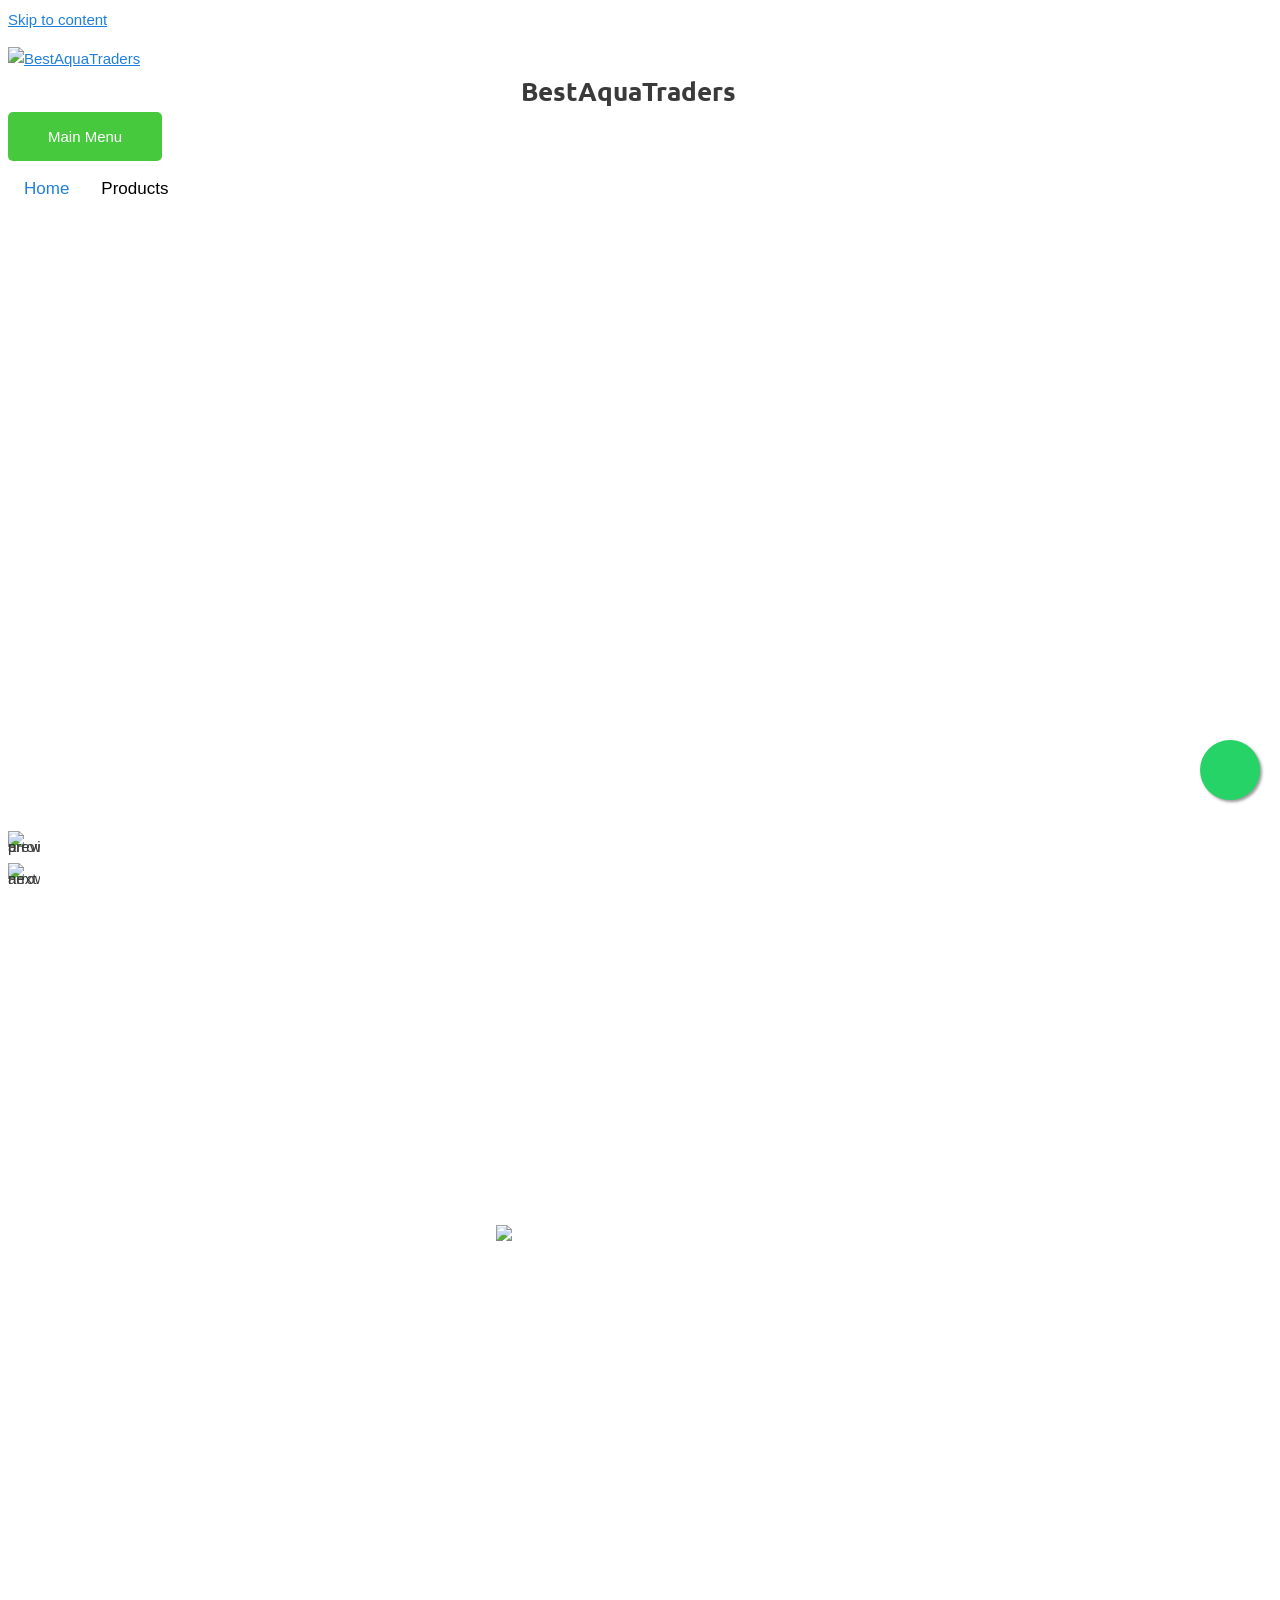
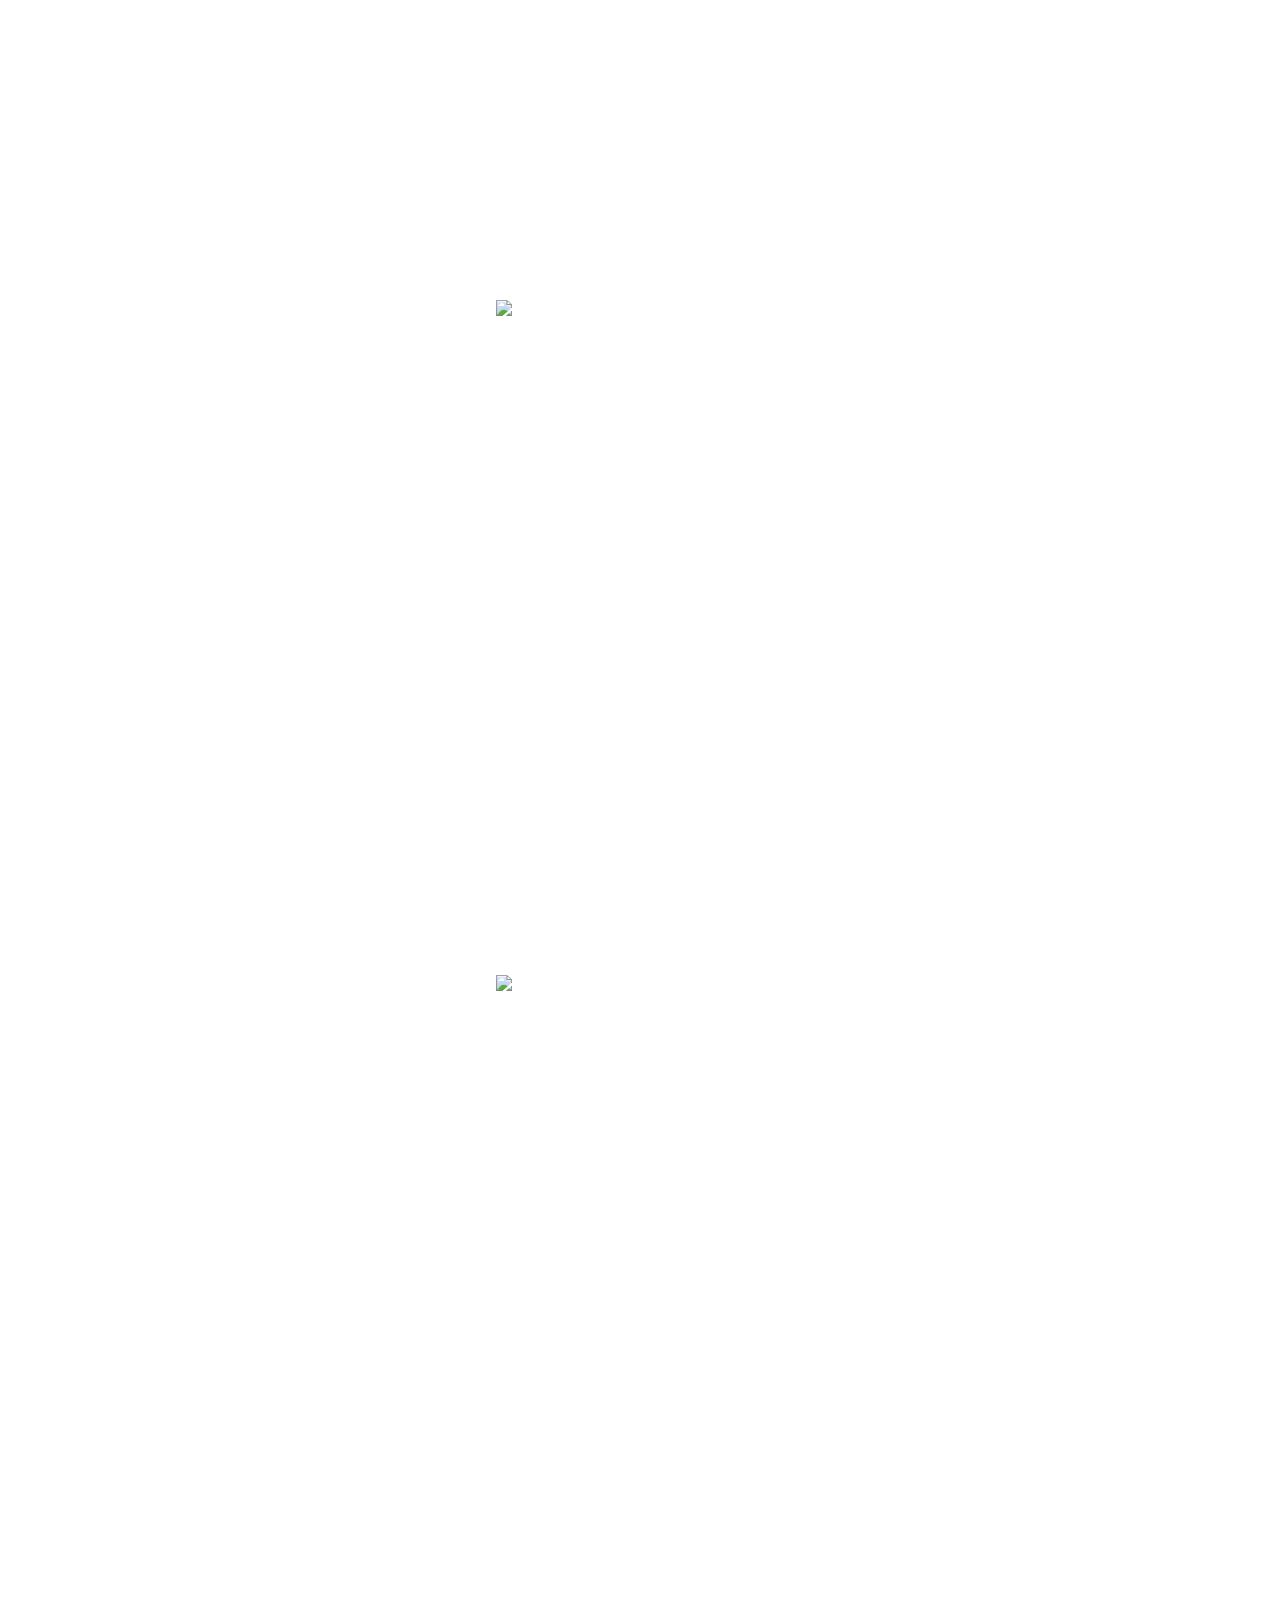
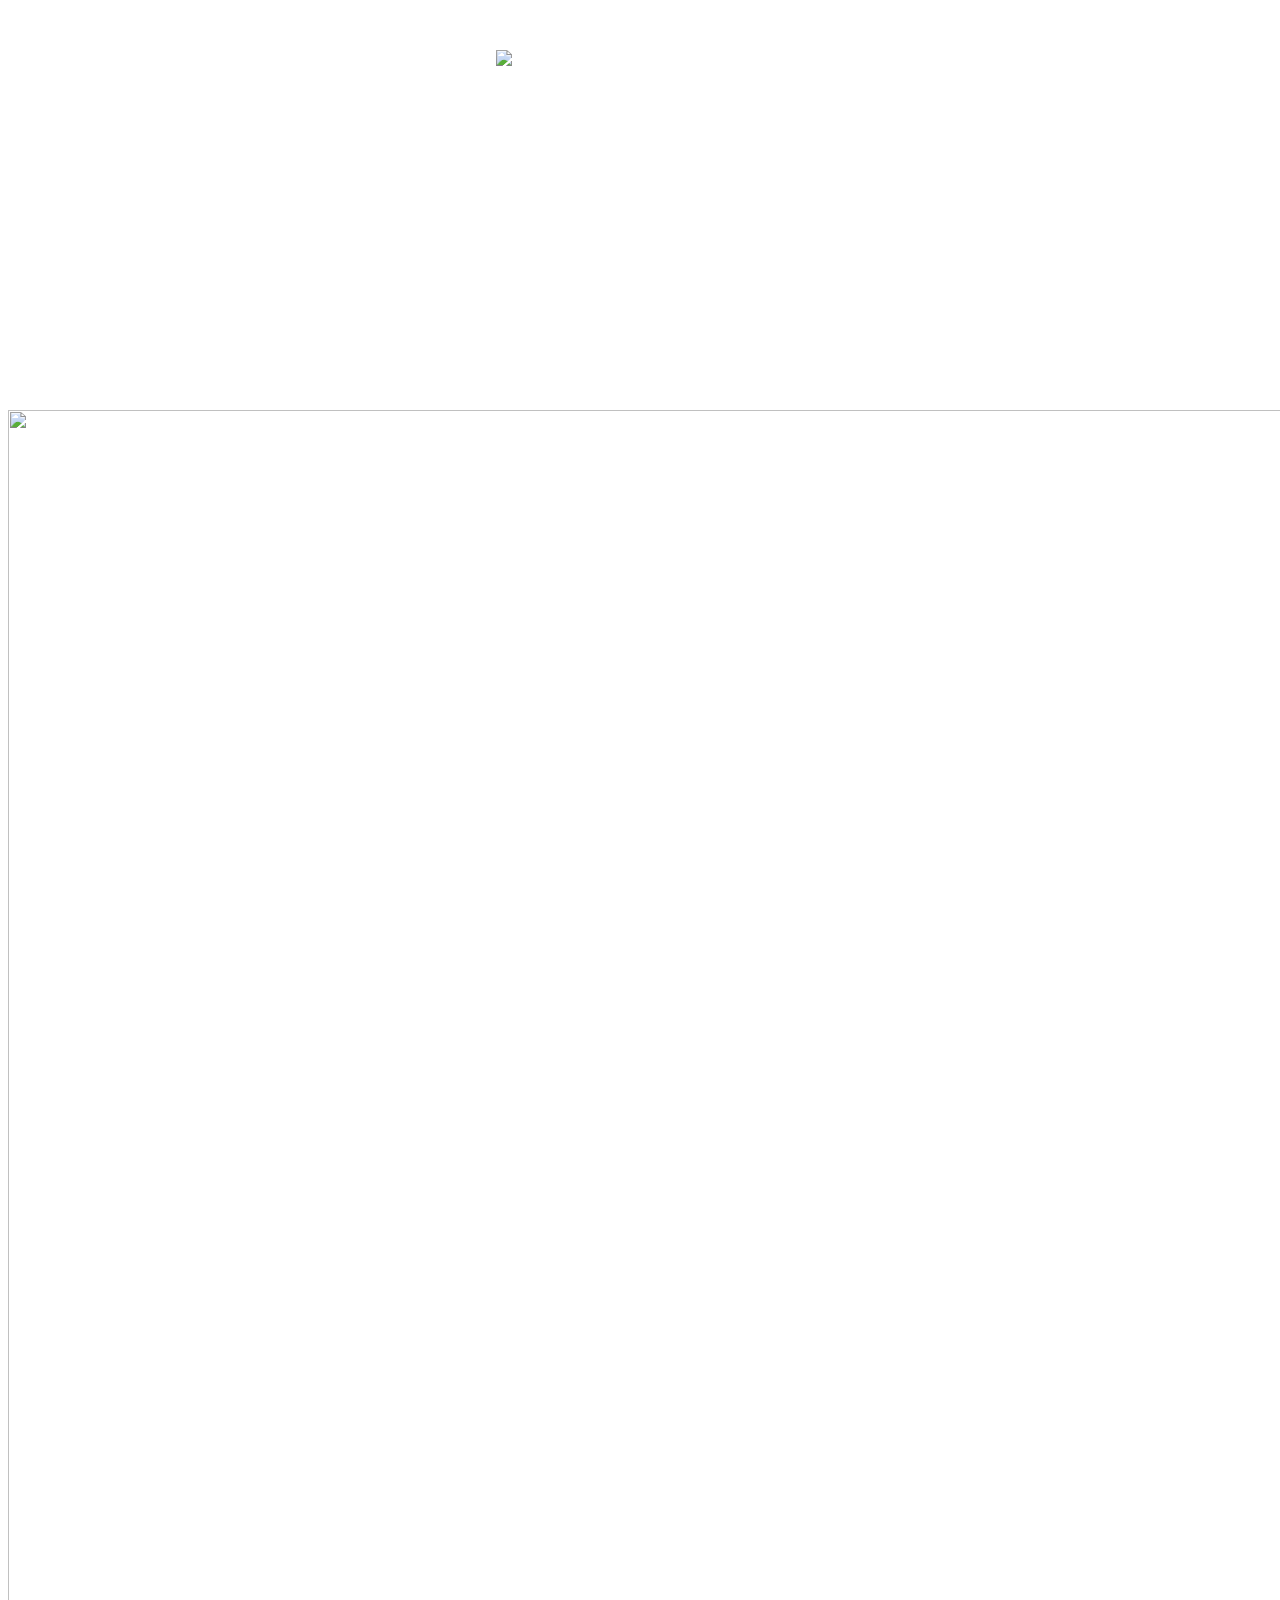
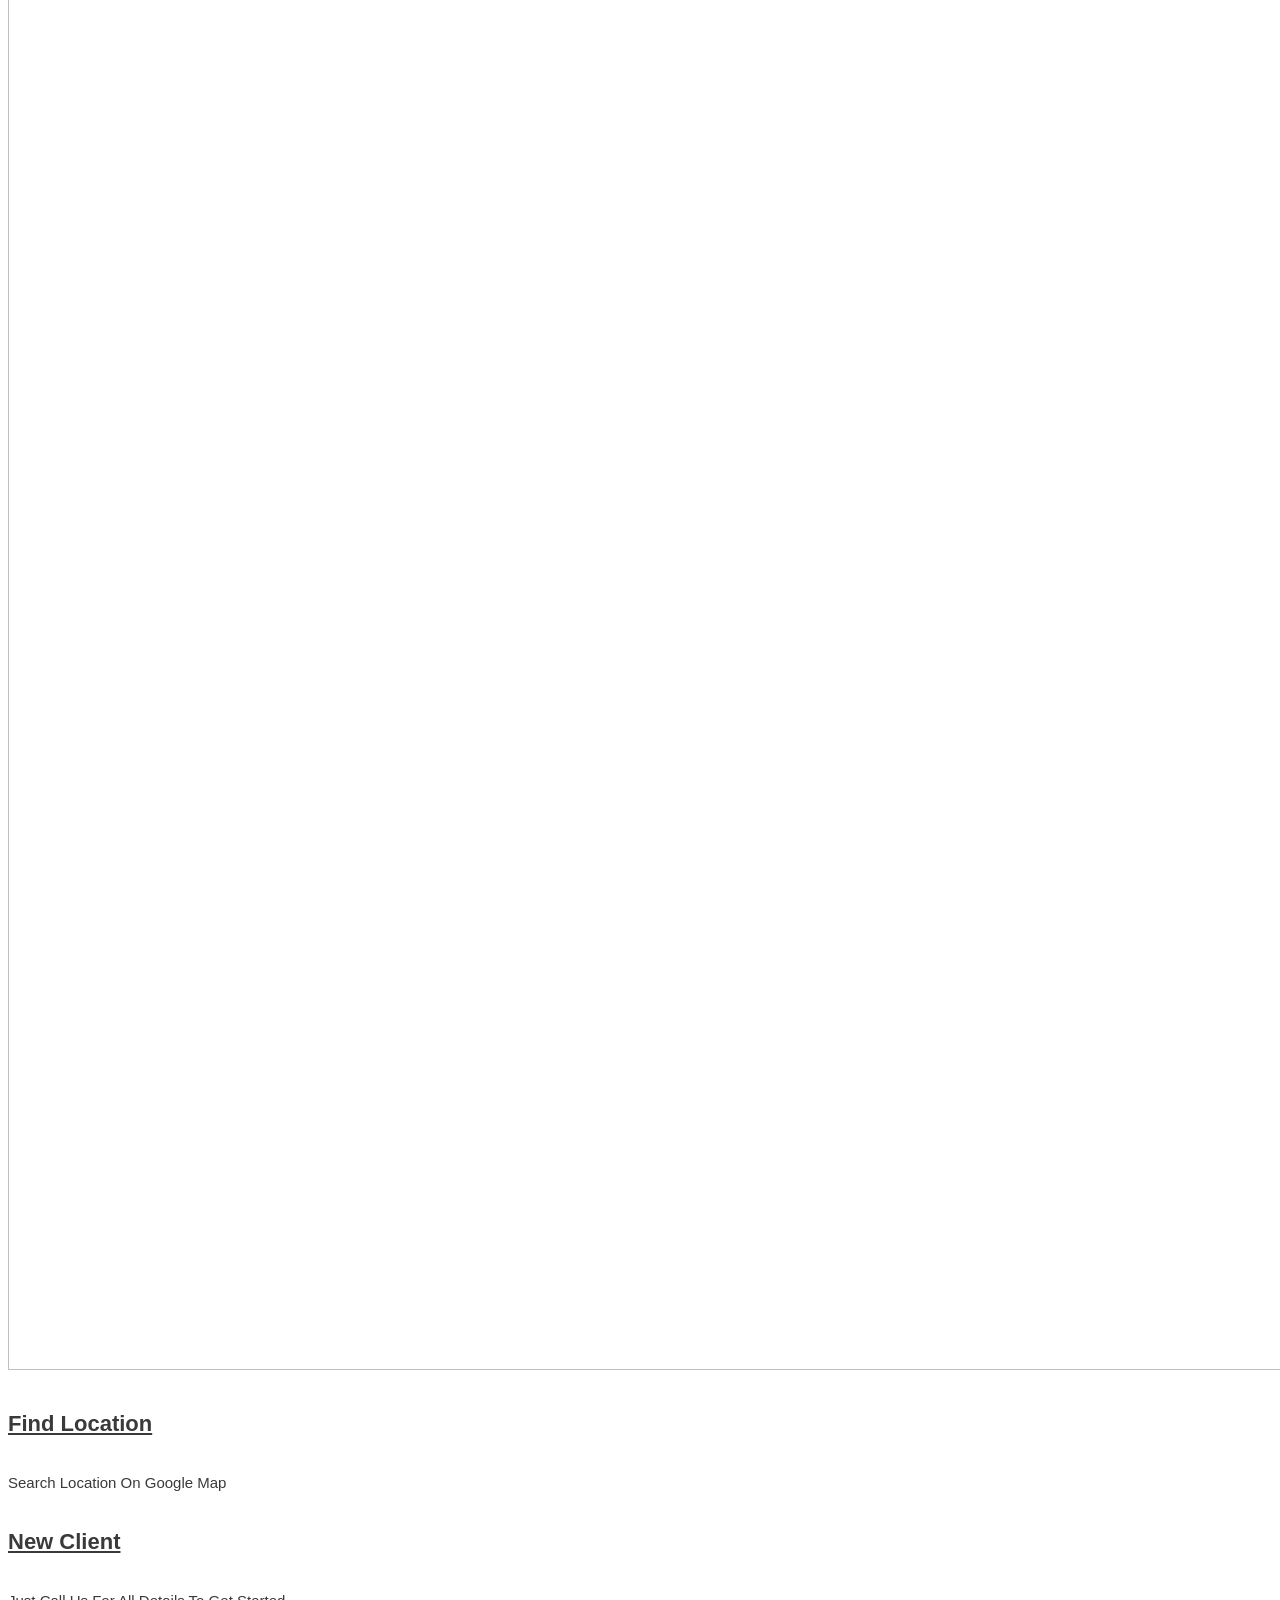
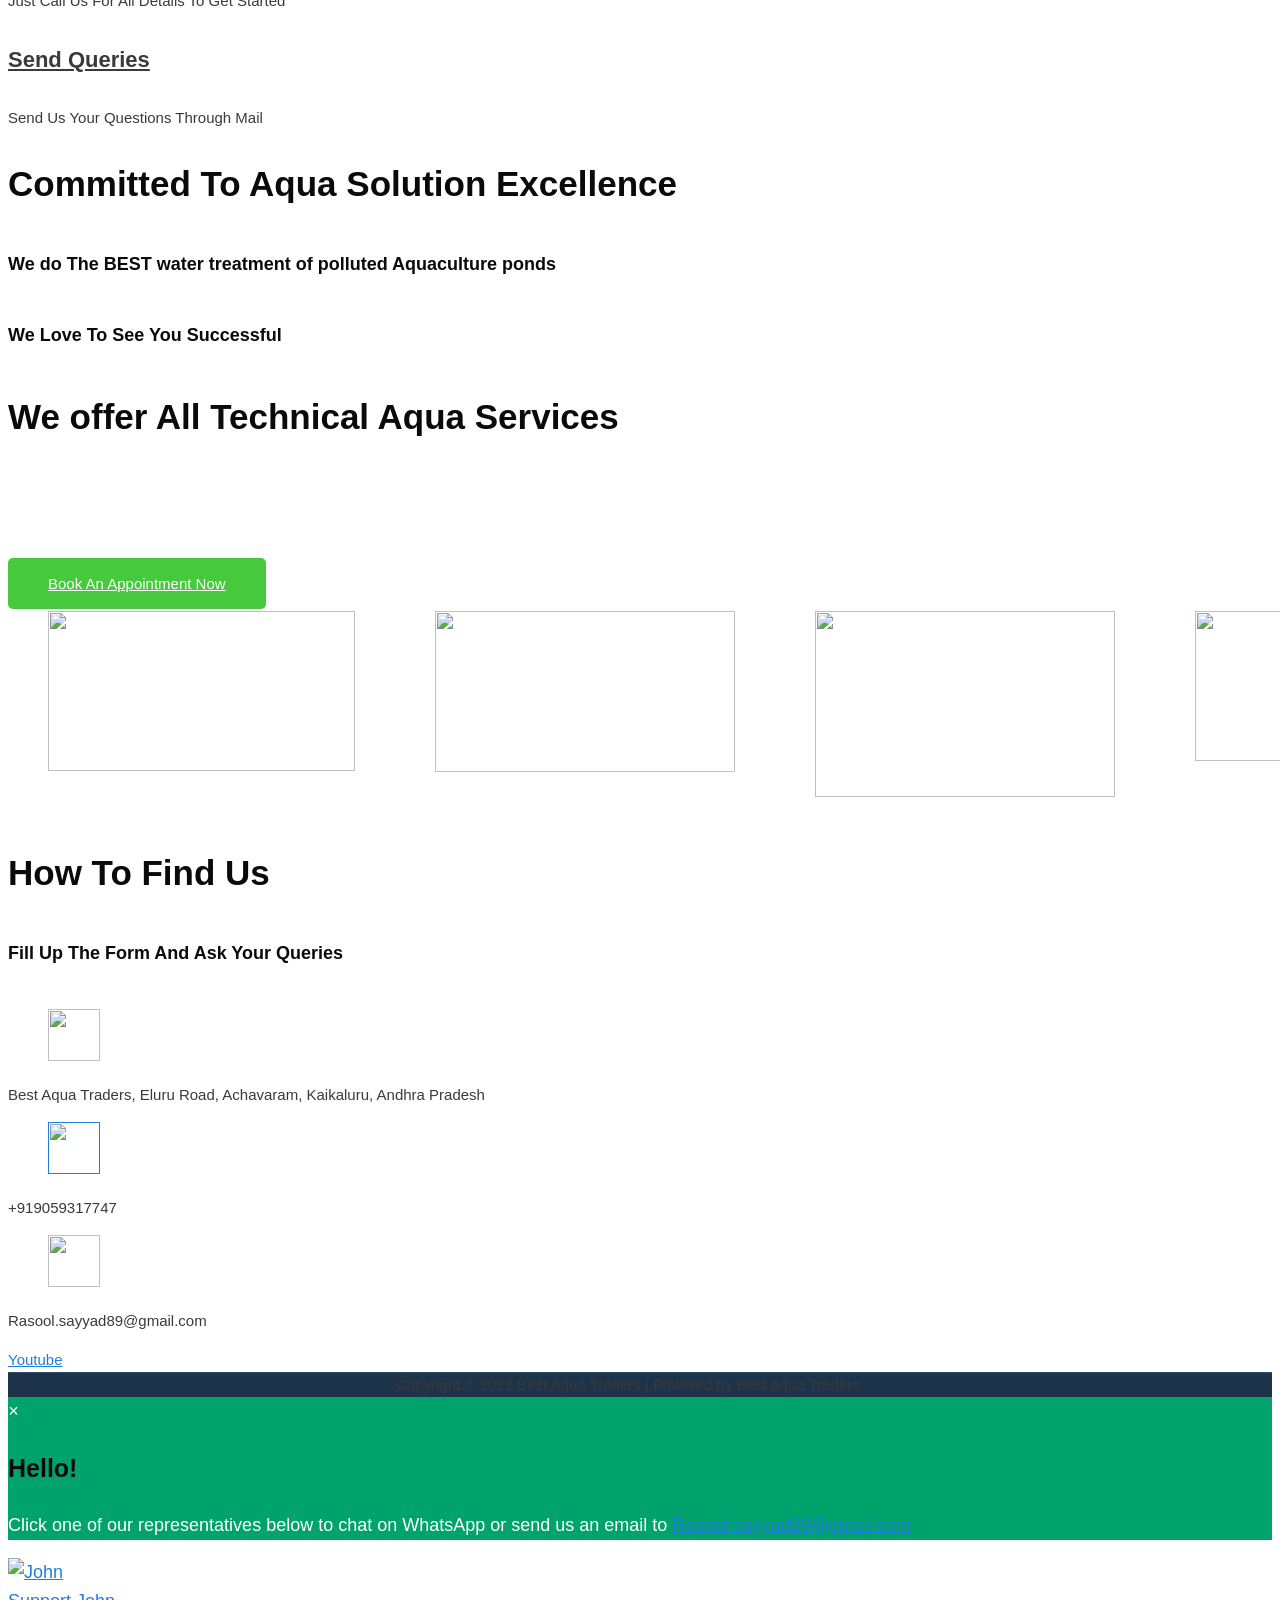
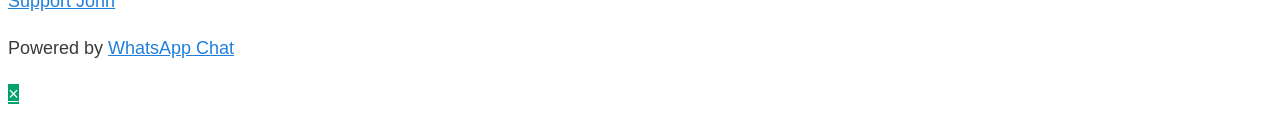
==== commit b388cf9d: "Add files via upload" ====
--- a/index.html
+++ b/index.html
@@ -2487,15 +2487,89 @@
                   </div>
                 </div>
                 <div class="ast-main-header-bar-alignment">
-                  <div class="main-header-bar-navigation">
+                  <div class="topnav" id="myTopnav" >
+                    <a href="index.html" class="active">Home</a>
+                    <a href="products.html">Products</a>
+                    <a href="javascript:void(0);" class="icon" onclick="myFunction()">
+                      <i class="fa fa-bars"></i>
+                    </a>
+                  </div>
+                  
+                  <style>
+   .topnav {
+      overflow: hidden;
+ 
+}
+
+.topnav a {
+  float: left;
+  display: block;
+  color: black;
+  text-align: center;
+  padding: 14px 16px;
+  text-decoration: none;
+  font-size: 17px;
+}
+
+.topnav a:hover {
+  background-color: #ddd;
+  color: black;
+}
+
+.topnav a.active {
+
+  color: #207fdc;
+}
+
+.topnav .icon {
+  display: none;
+  color: #000000;
+}
+
+@media screen and (max-width: 600px) {
+  .topnav a:not(:first-child) {display: none;}
+  .topnav a.icon {
+    float: right;
+    display: block;
+  }
+}
+
+@media screen and (max-width: 600px) {
+  .topnav.responsive {position: relative;}
+  .topnav.responsive .icon {
+    position: absolute;
+    right: 0;
+    top: 0;
+  }
+  .topnav.responsive a {
+    float: none;
+    display: block;
+    text-align: left;
+  }
+}
+                    </style>
+                    <script>
+                      function myFunction() {
+                        var x = document.getElementById("myTopnav");
+                        if (x.className === "topnav") {
+                          x.className += " responsive";
+                        } else {
+                          x.className = "topnav";
+                        }
+                      }
+                      </script>
+                      
+                  <!-- <div >
                     <nav
                       class="ast-flex-grow-1 navigation-accessibility"
                       id="site-navigation"
                       aria-label="Site Navigation"
                       itemtype="https://schema.org/SiteNavigationElement"
                       itemscope="itemscope"
-                    >
+                    >  
+                  
                       <div class="main-navigation">
+
                         <ul
                           id="primary-menu"
                           class="main-header-menu ast-nav-menu ast-flex ast-justify-content-flex-end submenu-with-border"
@@ -2571,7 +2645,7 @@
                             >
                           </li>
                         </ul>
-                      </div>
+                      </div> -->
                     </nav>
                   </div>
                 </div>
@@ -2826,11 +2900,11 @@
                                                                             id="n2-ss-2item1"
                                                                             class="n2-font-dd8e604206dcc44038edec879ad49527-hover n2-ss-item-content n2-ss-text n2-ow"
                                                                             style="
+                                                                               color: red;
                                                                               display: inline-block;
-                                                                            "
+                                                                           "
                                                                           >
-                                                                            HAPA
-                                                                            COUNTING
+                                                                            BestAquaTraders
                                                                           </div>
                                                                         </div>
                                                                       </div>
@@ -3242,6 +3316,29 @@
                                         </h2>
                                       </div>
                                     </div>
+                                    <a href="https://api.whatsapp.com/send?phone=+919059317747&text=Hi! I need your services." class="float" target="_blank">
+                                      <i class="fa fa-whatsapp my-float"></i>
+                                      </a>
+                                      <style>
+                                        .float{
+                                	position:fixed;
+	width:60px;
+	height:60px;
+	bottom:100px;
+	right:20px;
+	background-color:#25d366;
+	color:#FFF;
+	border-radius:50px;
+	text-align:center;
+  font-size:30px;
+	box-shadow: 2px 2px 3px #999;
+  z-index:100;
+}
+
+.my-float{
+	margin-top:16px;
+}
+                                      </style>
                                     <div
                                       class="elementor-element elementor-element-kywx6n5 elementor-widget elementor-widget-heading"
                                       data-id="kywx6n5"
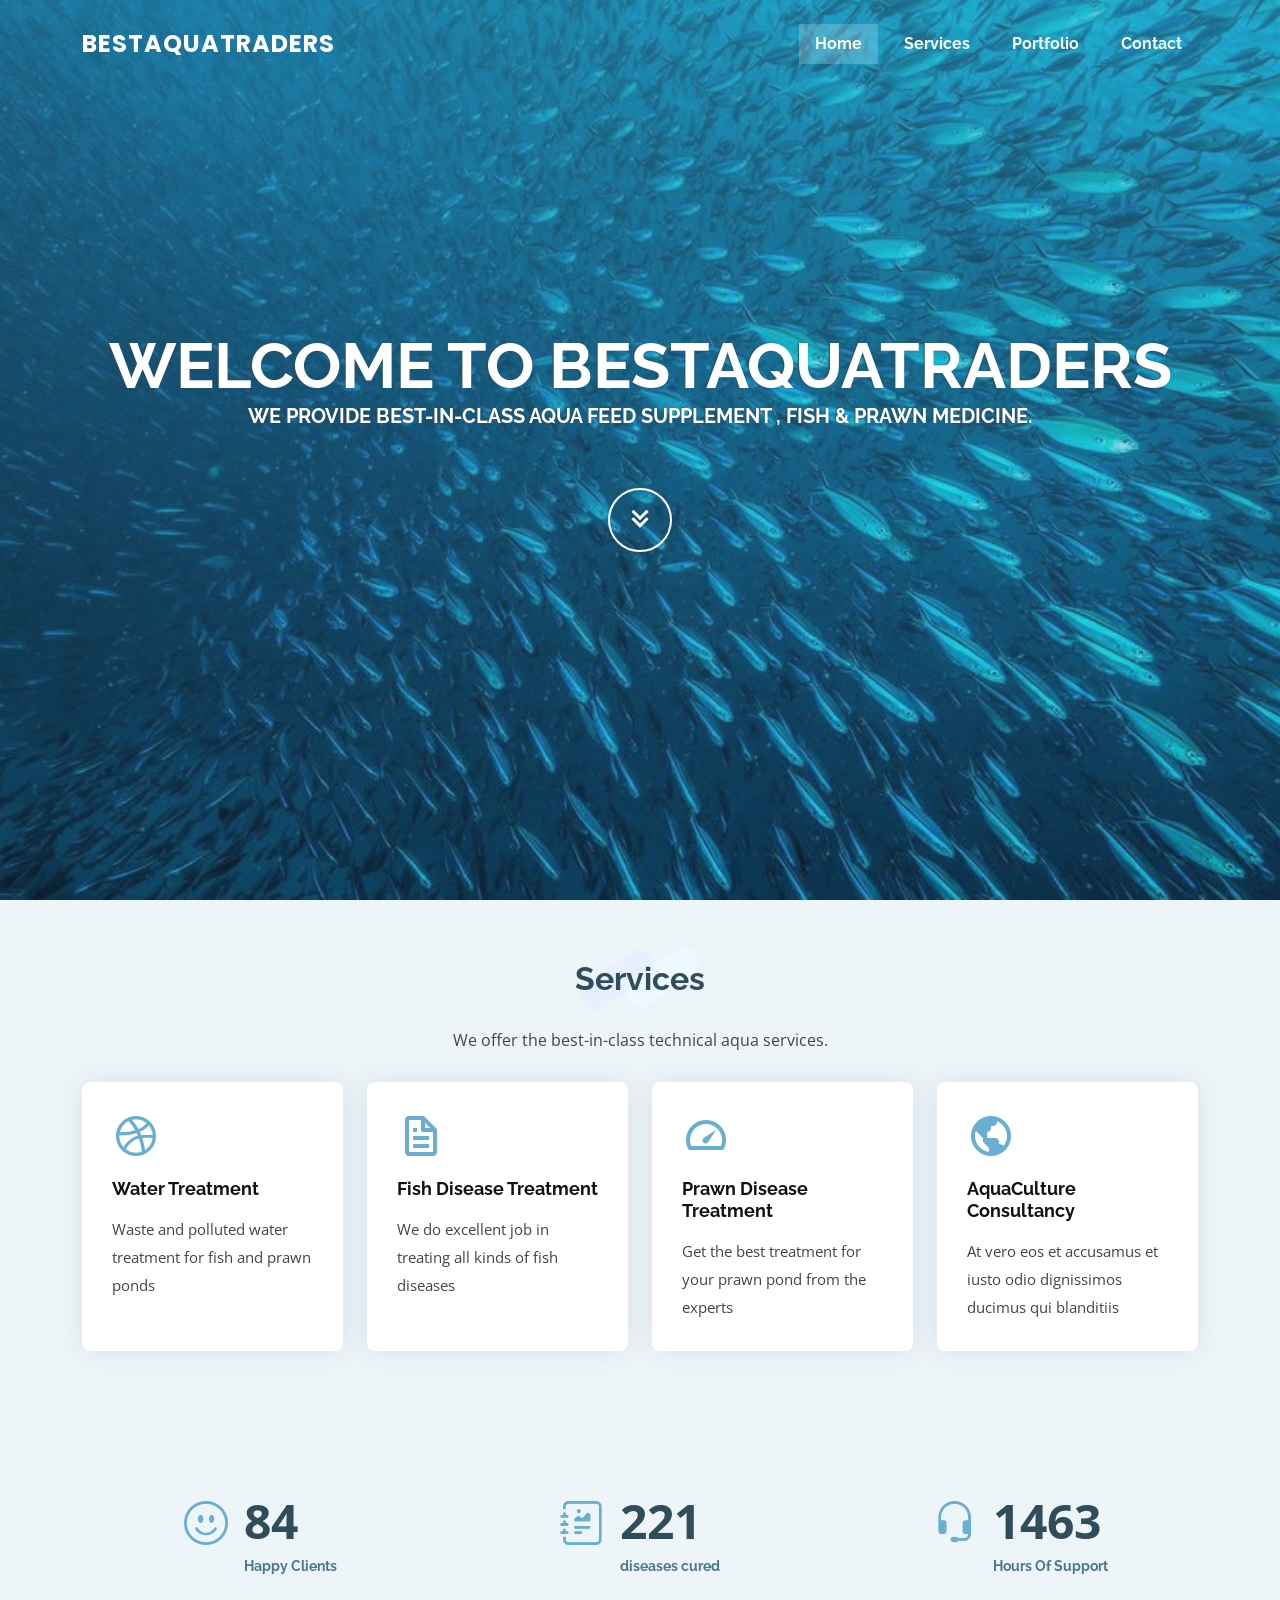
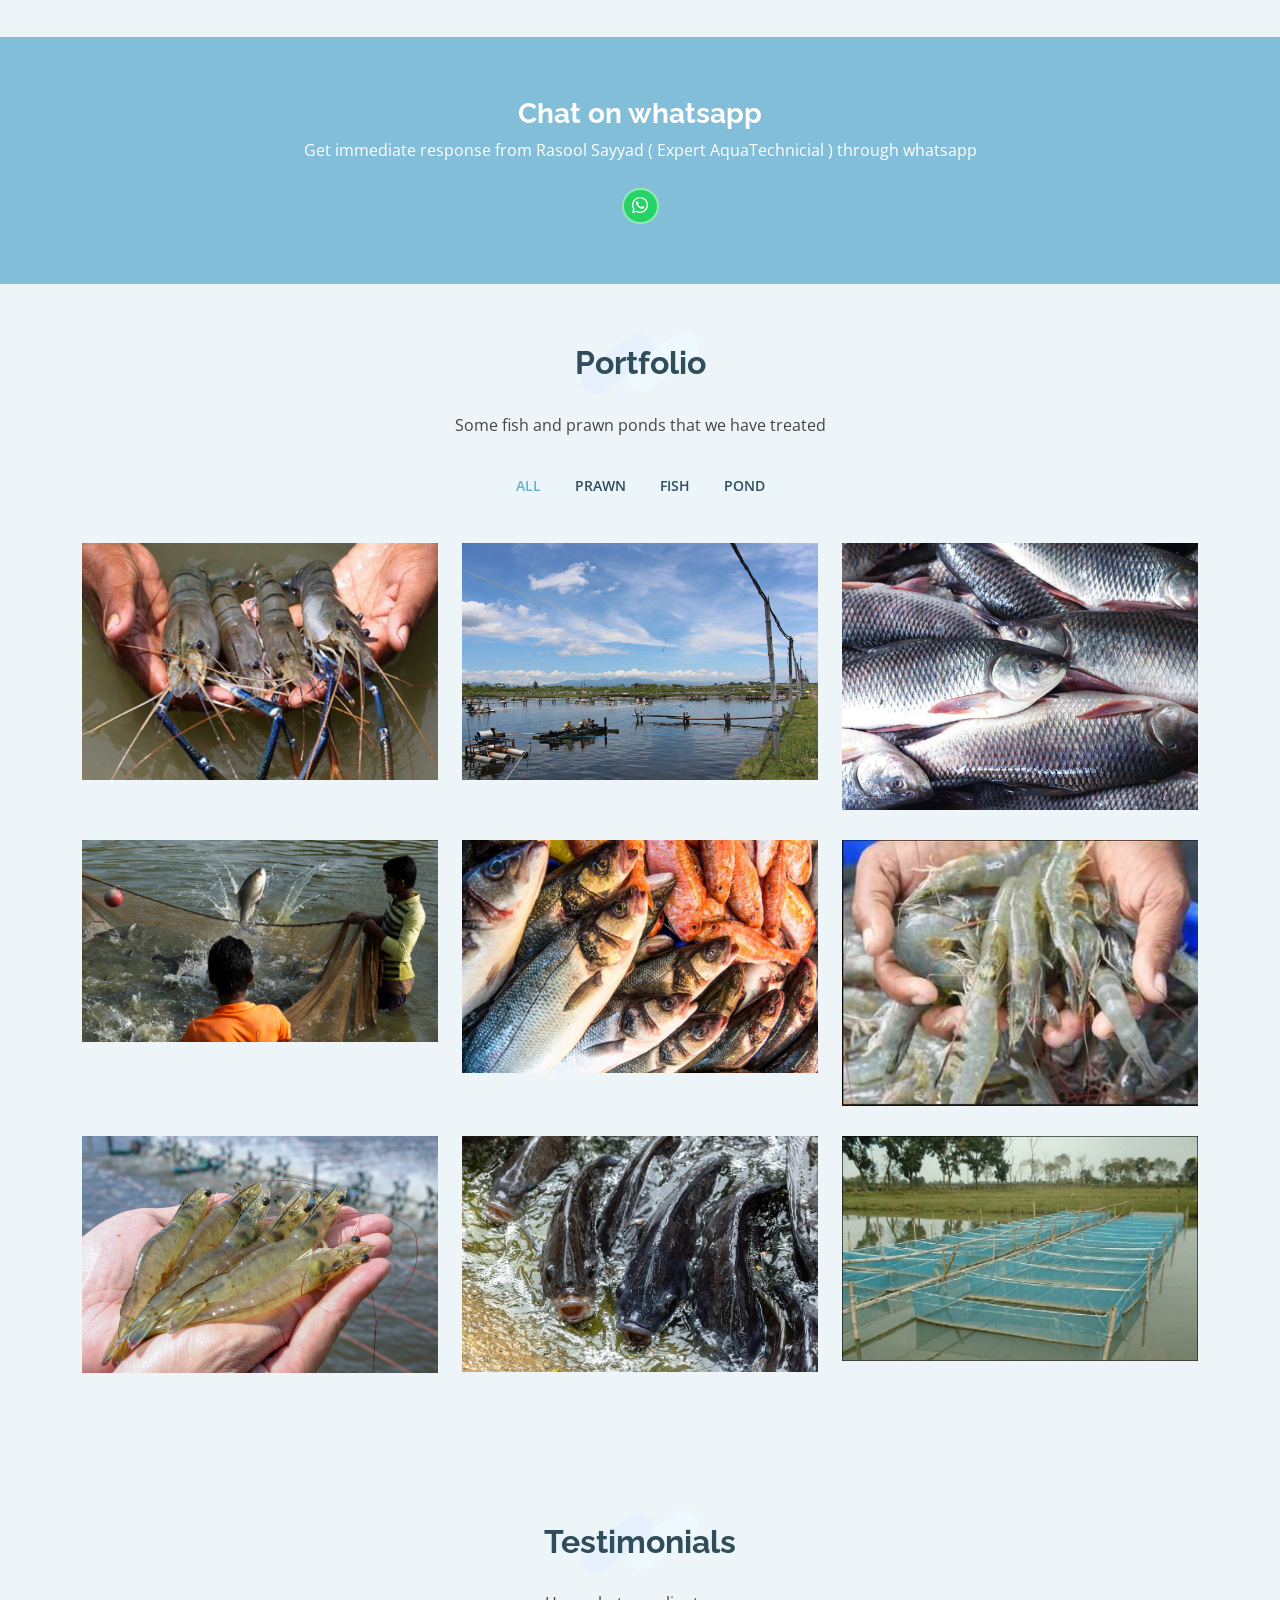
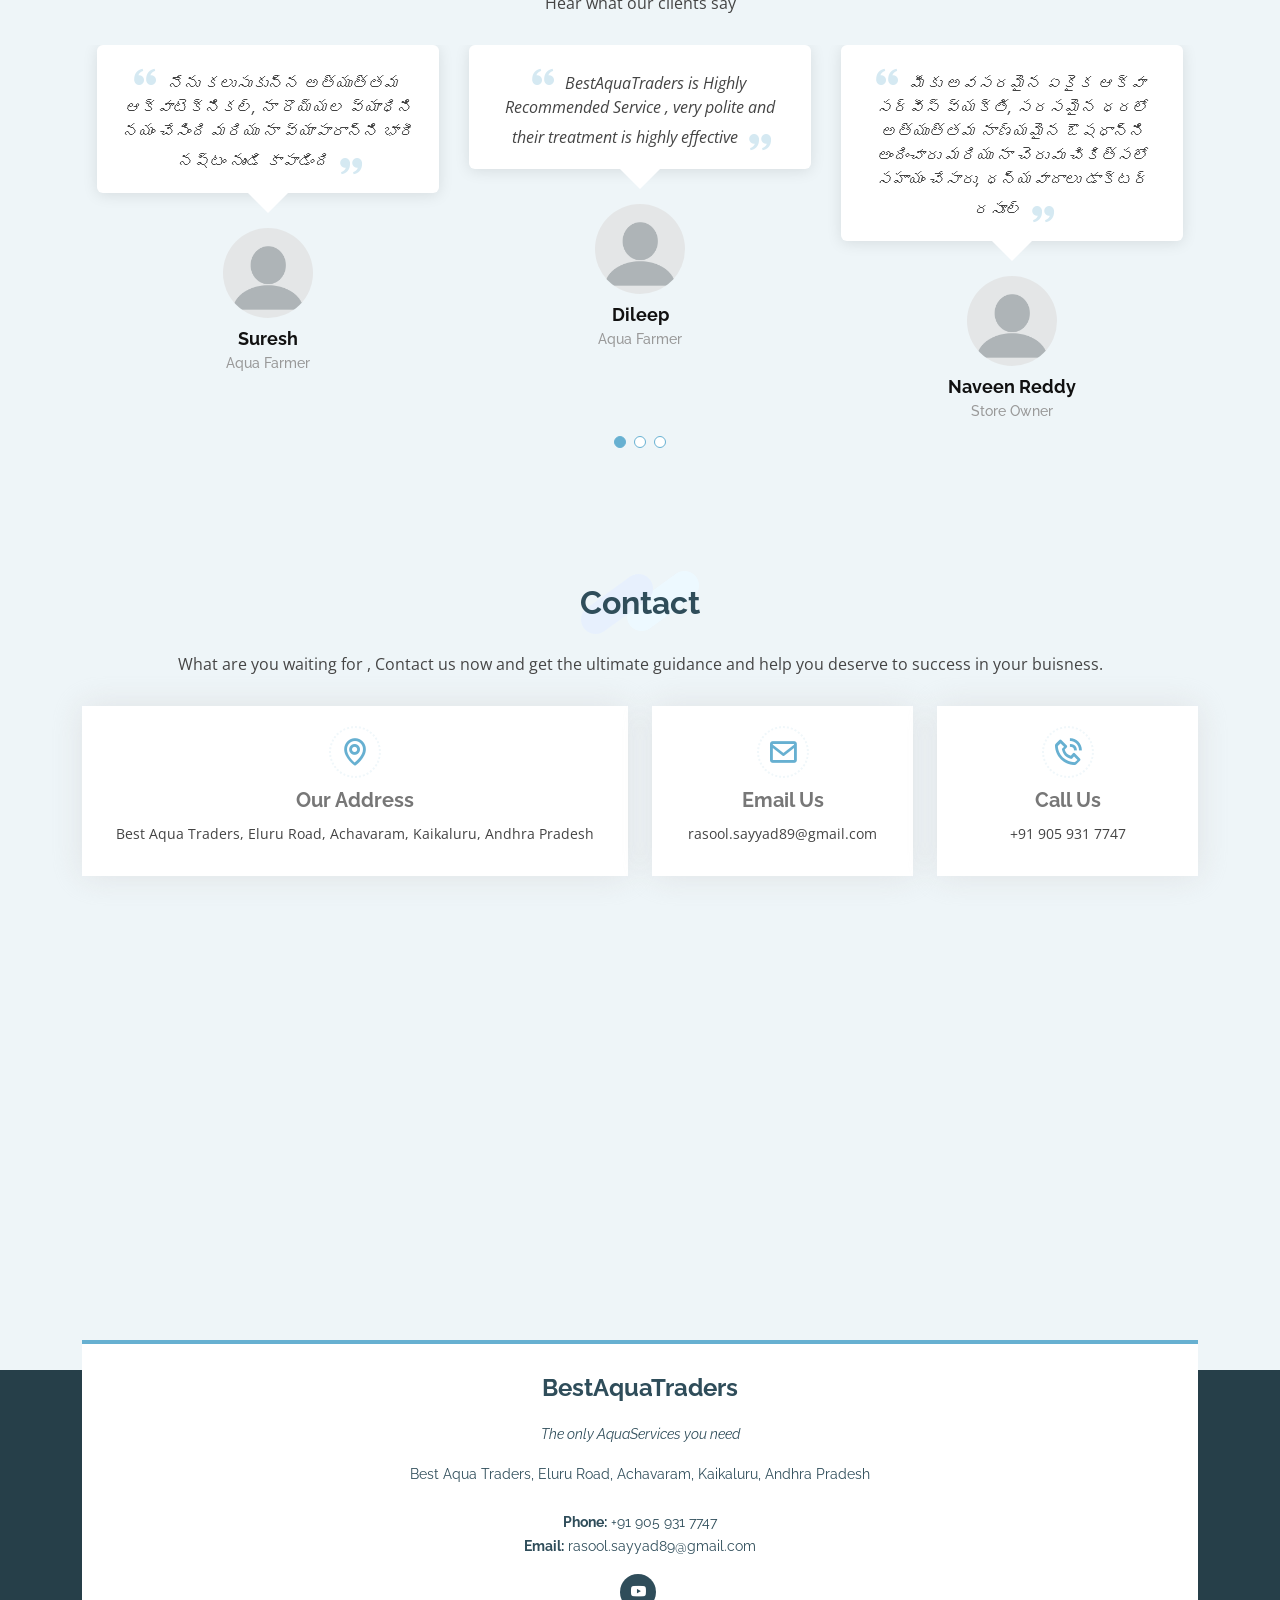
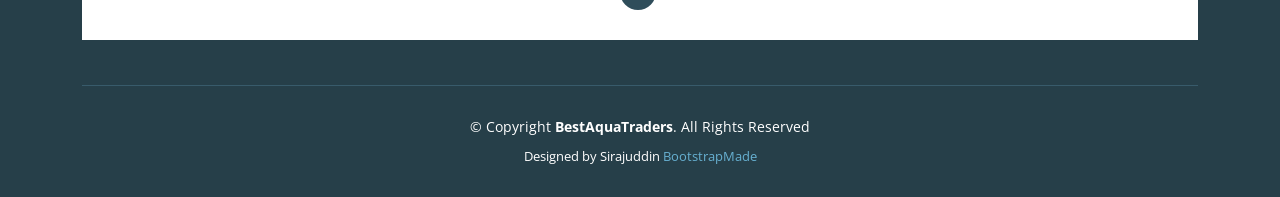
==== commit 1ce30fda: "best" ====
--- a/index.html
+++ b/index.html
@@ -1,3998 +1,552 @@
-<!DOCTYPE html>
-<html lang="en-US">
-  <head>
-    <meta charset="UTF-8" />
-    <meta name="viewport" content="width=device-width, initial-scale=1" />
-    <link rel="profile" href="https://gmpg.org/xfn/11" />
-    <script src="https://kit.fontawesome.com/75c5922cab.js" crossorigin="anonymous"></script>
-
-    <link rel="stylesheet" href="https://unpkg.com/flickity@2/dist/flickity.min.css">
-    <script src="https://unpkg.com/flickity@2/dist/flickity.pkgd.min.js"></script>
-    <link rel="preconnect" href="https://fonts.googleapis.com">
-<link rel="preconnect" href="https://fonts.gstatic.com" crossorigin>
-<link href="https://fonts.googleapis.com/css2?family=Josefin+Sans:ital,wght@0,400;1,300&family=Roboto:wght@300&family=Ubuntu&display=swap" rel="stylesheet">
-    <title>Best aqua traders</title>
-    <meta name="robots" content="index, follow" />
-    <meta
-      name="googlebot"
-      content="index, follow, max-snippet:-1, max-image-preview:large, max-video-preview:-1"
-    />
-    <meta
-      name="bingbot"
-      content="index, follow, max-snippet:-1, max-image-preview:large, max-video-preview:-1"
-    />
-    <link rel="canonical" href="https://bestaquatraders.com/" />
-    <meta property="og:locale" content="en_US" />
-    <meta property="og:type" content="website" />
-    <meta property="og:title" content="Home - BestAquaTraders" />
-    <meta
-      property="og:description"
-      content="The Best Technical Aqua Services For Your Pond"
-    />
-    <meta property="og:url" content="https://mkaquasolution.com/" />
-    <meta property="og:site_name" content="BestAquaTraders" />
-    <meta
-      property="article:modified_time"
-      content="2020-07-22T12:13:44+00:00"
-    />
-    <meta
-      property="og:image"
-      content="IMAGES/logo.jpg"
-    />
-    <meta name="twitter:card" content="summary_large_image" />
-    
-    <!-- / Yoast SEO plugin. -->
-
-    <link rel="dns-prefetch" href="//fonts.googleapis.com" />
-    <link rel="dns-prefetch" href="//s.w.org" />
-    <link
-      rel="alternate"
-      type="application/rss+xml"
-      title="BestAquaTraders &raquo; Feed"
-      href="https://bestaquatraders.com/feed/"
-    />
-    <link
-      rel="alternate"
-      type="application/rss+xml"
-      title="BestAquaTraders &raquo; Comments Feed"
-      href="https://bestaquatraders.com/comments/feed/"
-    />
-  
-    <style>
-      img.wp-smiley,
-      img.emoji {
-        display: inline !important;
-        border: none !important;
-        box-shadow: none !important;
-        height: 1em !important;
-        width: 1em !important;
-        margin: 0 0.07em !important;
-        vertical-align: -0.1em !important;
-        background: none !important;
-        padding: 0 !important;
-      }
-    </style>
-    <link
-      rel="stylesheet"
-      id="astra-theme-css-css"
-      href="https://mkaquasolution.com/wp-content/themes/astra/assets/css/minified/style.min.css?ver=2.4.3"
-      media="all"
-    />
-    <style id="astra-theme-css-inline-css">
-      html {
-        font-size: 93.75%;
-      }
-      a,
-      .page-title {
-        color: #207fdc;
-      }
-      a:hover,
-      a:focus {
-        color: #3a3a3a;
-      }
-      body,
-      button,
-      input,
-      select,
-      textarea,
-      .ast-button,
-      .ast-custom-button {
-        font-family: "Open Sans", sans-serif;
-        font-weight: 400;
-        font-size: 15px;
-        font-size: 1rem;
-        line-height: 1.6;
-      }
-      blockquote {
-        color: #000000;
-      }
-      h1,
-      .entry-content h1,
-      .entry-content h1 a,
-      h2,
-      .entry-content h2,
-      .entry-content h2 a,
-      h3,
-      .entry-content h3,
-      .entry-content h3 a,
-      h4,
-      .entry-content h4,
-      .entry-content h4 a,
-      h5,
-      .entry-content h5,
-      .entry-content h5 a,
-      h6,
-      .entry-content h6,
-      .entry-content h6 a,
-      .site-title,
-      .site-title a {
-        font-family: "Open Sans", sans-serif;
-        font-weight: 600;
-      }
-      .site-title {
-        font-size: 35px;
-        font-size: 2.3333333333333rem;
-      }
-      header .site-logo-img .custom-logo-link img {
-        max-width: 200px;
-      }
-      .astra-logo-svg {
-        width: 200px;
-      }
-      .ast-archive-description .ast-archive-title {
-        font-size: 40px;
-        font-size: 2.6666666666667rem;
-      }
-      .site-header .site-description {
-        font-size: 15px;
-        font-size: 1rem;
-      }
-      .entry-title {
-        font-size: 30px;
-        font-size: 2rem;
-      }
-      .comment-reply-title {
-        font-size: 24px;
-        font-size: 1.6rem;
-      }
-      .ast-comment-list #cancel-comment-reply-link {
-        font-size: 15px;
-        font-size: 1rem;
-      }
-      h1,
-      .entry-content h1,
-      .entry-content h1 a {
-        font-size: 45px;
-        font-size: 3rem;
-        font-weight: 700;
-        font-family: "Open Sans", sans-serif;
-        line-height: 1.4;
-      }
-      h2,
-      .entry-content h2,
-      .entry-content h2 a {
-        font-size: 35px;
-        font-size: 2.3333333333333rem;
-        font-weight: 600;
-        font-family: "Open Sans", sans-serif;
-        line-height: 1.4;
-      }
-      h3,
-      .entry-content h3,
-      .entry-content h3 a {
-        font-size: 25px;
-        font-size: 1.6666666666667rem;
-        font-weight: 600;
-        font-family: "Open Sans", sans-serif;
-        line-height: 1.4;
-      }
-      h4,
-      .entry-content h4,
-      .entry-content h4 a {
-        font-size: 22px;
-        font-size: 1.4666666666667rem;
-      }
-      h5,
-      .entry-content h5,
-      .entry-content h5 a {
-        font-size: 20px;
-        font-size: 1.3333333333333rem;
-      }
-      h6,
-      .entry-content h6,
-      .entry-content h6 a {
-        font-size: 18px;
-        font-size: 1.2rem;
-      }
-      .ast-single-post .entry-title,
-      .page-title {
-        font-size: 30px;
-        font-size: 2rem;
-      }
-      #secondary,
-      #secondary button,
-      #secondary input,
-      #secondary select,
-      #secondary textarea {
-        font-size: 15px;
-        font-size: 1rem;
-      }
-      ::selection {
-        background-color: #207fdc;
-        color: #ffffff;
-      }
-      body,
-      h1,
-      .entry-title a,
-      .entry-content h1,
-      .entry-content h1 a,
-      h2,
-      .entry-content h2,
-      .entry-content h2 a,
-      h3,
-      .entry-content h3,
-      .entry-content h3 a,
-      h4,
-      .entry-content h4,
-      .entry-content h4 a,
-      h5,
-      .entry-content h5,
-      .entry-content h5 a,
-      h6,
-      .entry-content h6,
-      .entry-content h6 a {
-        color: #3a3a3a;
-      }
-      .tagcloud a:hover,
-      .tagcloud a:focus,
-      .tagcloud a.current-item {
-        color: #ffffff;
-        border-color: #207fdc;
-        background-color: #207fdc;
-      }
-      .main-header-menu a,
-      .ast-header-custom-item a {
-        color: #3a3a3a;
-      }
-      .main-header-menu li:hover > a,
-      .main-header-menu li:hover > .ast-menu-toggle,
-      .main-header-menu .ast-masthead-custom-menu-items a:hover,
-      .main-header-menu li.focus > a,
-      .main-header-menu li.focus > .ast-menu-toggle,
-      .main-header-menu .current-menu-item > a,
-      .main-header-menu .current-menu-ancestor > a,
-      .main-header-menu .current_page_item > a,
-      .main-header-menu .current-menu-item > .ast-menu-toggle,
-      .main-header-menu .current-menu-ancestor > .ast-menu-toggle,
-      .main-header-menu .current_page_item > .ast-menu-toggle {
-        color: #207fdc;
-      }
-      input:focus,
-      input[type="text"]:focus,
-      input[type="email"]:focus,
-      input[type="url"]:focus,
-      input[type="password"]:focus,
-      input[type="reset"]:focus,
-      input[type="search"]:focus,
-      textarea:focus {
-        border-color: #207fdc;
-      }
-      input[type="radio"]:checked,
-      input[type="reset"],
-      input[type="checkbox"]:checked,
-      input[type="checkbox"]:hover:checked,
-      input[type="checkbox"]:focus:checked,
-      input[type="range"]::-webkit-slider-thumb {
-        border-color: #207fdc;
-        background-color: #207fdc;
-        box-shadow: none;
-      }
-      .site-footer a:hover + .post-count,
-      .site-footer a:focus + .post-count {
-        background: #207fdc;
-        border-color: #207fdc;
-      }
-      .ast-small-footer > .ast-footer-overlay {
-        background-color: #1d3349;
-      }
-      .footer-adv .footer-adv-overlay {
-        border-top-style: solid;
-        border-top-color: #7a7a7a;
-      }
-      .ast-comment-meta {
-        line-height: 1.666666667;
-        font-size: 12px;
-        font-size: 0.8rem;
-      }
-      .single .nav-links .nav-previous,
-      .single .nav-links .nav-next,
-      .single .ast-author-details .author-title,
-      .ast-comment-meta {
-        color: #207fdc;
-      }
-      .entry-meta,
-      .entry-meta * {
-        line-height: 1.45;
-        color: #207fdc;
-      }
-      .entry-meta a:hover,
-      .entry-meta a:hover *,
-      .entry-meta a:focus,
-      .entry-meta a:focus * {
-        color: #3a3a3a;
-      }
-      .ast-404-layout-1 .ast-404-text {
-        font-size: 200px;
-        font-size: 13.333333333333rem;
-      }
-      .widget-title {
-        font-size: 21px;
-        font-size: 1.4rem;
-        color: #3a3a3a;
-      }
-      #cat option,
-      .secondary .calendar_wrap thead a,
-      .secondary .calendar_wrap thead a:visited {
-        color: #207fdc;
-      }
-      .secondary .calendar_wrap #today,
-      .ast-progress-val span {
-        background: #207fdc;
-      }
-      .secondary a:hover + .post-count,
-      .secondary a:focus + .post-count {
-        background: #207fdc;
-        border-color: #207fdc;
-      }
-      .calendar_wrap #today > a {
-        color: #ffffff;
-      }
-      .ast-pagination a,
-      .page-links .page-link,
-      .single .post-navigation a {
-        color: #207fdc;
-      }
-      .ast-pagination a:hover,
-      .ast-pagination a:focus,
-      .ast-pagination > span:hover:not(.dots),
-      .ast-pagination > span.current,
-      .page-links > .page-link,
-      .page-links .page-link:hover,
-      .post-navigation a:hover {
-        color: #3a3a3a;
-      }
-      .ast-header-break-point .ast-mobile-menu-buttons-minimal.menu-toggle {
-        background: transparent;
-        color: #46c93d;
-      }
-      .ast-header-break-point .ast-mobile-menu-buttons-outline.menu-toggle {
-        background: transparent;
-        border: 1px solid #46c93d;
-        color: #46c93d;
-      }
-      .ast-header-break-point .ast-mobile-menu-buttons-fill.menu-toggle {
-        background: #46c93d;
-        color: #ffffff;
-      }
-      @media (max-width: 768px) {
-        #secondary.secondary {
-          padding-top: 0;
-        }
-        .ast-separate-container .ast-article-post,
-        .ast-separate-container .ast-article-single {
-          padding: 1.5em 2.14em;
-        }
-        .ast-separate-container #primary,
-        .ast-separate-container #secondary {
-          padding: 1.5em 0;
-        }
-        .ast-separate-container.ast-right-sidebar #secondary {
-          padding-left: 1em;
-          padding-right: 1em;
-        }
-        .ast-separate-container.ast-two-container #secondary {
-          padding-left: 0;
-          padding-right: 0;
-        }
-        .ast-page-builder-template .entry-header #secondary {
-          margin-top: 1.5em;
-        }
-        .ast-page-builder-template #secondary {
-          margin-top: 1.5em;
-        }
-        #primary,
-        #secondary {
-          padding: 1.5em 0;
-          margin: 0;
-        }
-        .ast-left-sidebar #content > .ast-container {
-          display: flex;
-          flex-direction: column-reverse;
-          width: 100%;
-        }
-        .ast-author-box img.avatar {
-          margin: 20px 0 0 0;
-        }
-        .ast-pagination {
-          padding-top: 1.5em;
-          text-align: center;
-        }
-        .ast-pagination .next.page-numbers {
-          display: inherit;
-          float: none;
-        }
-      }
-      @media (max-width: 768px) {
-        .ast-page-builder-template.ast-left-sidebar #secondary {
-          padding-right: 20px;
-        }
-        .ast-page-builder-template.ast-right-sidebar #secondary {
-          padding-left: 20px;
-        }
-        .ast-right-sidebar #primary {
-          padding-right: 0;
-        }
-        .ast-right-sidebar #secondary {
-          padding-left: 0;
-        }
-        .ast-left-sidebar #primary {
-          padding-left: 0;
-        }
-        .ast-left-sidebar #secondary {
-          padding-right: 0;
-        }
-        .ast-pagination .prev.page-numbers {
-          padding-left: 0.5em;
-        }
-        .ast-pagination .next.page-numbers {
-          padding-right: 0.5em;
-        }
-      }
-      @media (min-width: 769px) {
-        .ast-separate-container.ast-right-sidebar #primary,
-        .ast-separate-container.ast-left-sidebar #primary {
-          border: 0;
-        }
-        .ast-separate-container.ast-right-sidebar #secondary,
-        .ast-separate-container.ast-left-sidebar #secondary {
-          border: 0;
-          margin-left: auto;
-          margin-right: auto;
-        }
-        .ast-separate-container.ast-two-container
-          #secondary
-          .widget:last-child {
-          margin-bottom: 0;
-        }
-        .ast-separate-container .ast-comment-list li .comment-respond {
-          padding-left: 2.66666em;
-          padding-right: 2.66666em;
-        }
-        .ast-author-box {
-          -js-display: flex;
-          display: flex;
-        }
-        .ast-author-bio {
-          flex: 1;
-        }
-        .error404.ast-separate-container #primary,
-        .search-no-results.ast-separate-container #primary {
-          margin-bottom: 4em;
-        }
-      }
-      @media (min-width: 769px) {
-        .ast-right-sidebar #primary {
-          border-right: 1px solid #eee;
-        }
-        .ast-right-sidebar #secondary {
-          border-left: 1px solid #eee;
-          margin-left: -1px;
-        }
-        .ast-left-sidebar #primary {
-          border-left: 1px solid #eee;
-        }
-        .ast-left-sidebar #secondary {
-          border-right: 1px solid #eee;
-          margin-right: -1px;
-        }
-        .ast-separate-container.ast-two-container.ast-right-sidebar #secondary {
-          padding-left: 30px;
-          padding-right: 0;
-        }
-        .ast-separate-container.ast-two-container.ast-left-sidebar #secondary {
-          padding-right: 30px;
-          padding-left: 0;
-        }
-      }
-      .elementor-button-wrapper .elementor-button {
-        border-style: solid;
-        border-top-width: 0;
-        border-right-width: 0;
-        border-left-width: 0;
-        border-bottom-width: 0;
-      }
-      body .elementor-button.elementor-size-sm,
-      body .elementor-button.elementor-size-xs,
-      body .elementor-button.elementor-size-md,
-      body .elementor-button.elementor-size-lg,
-      body .elementor-button.elementor-size-xl,
-      body .elementor-button {
-        border-radius: 5px;
-        padding-top: 17px;
-        padding-right: 40px;
-        padding-bottom: 17px;
-        padding-left: 40px;
-      }
-      .elementor-button-wrapper .elementor-button {
-        border-color: #46c93d;
-        background-color: #46c93d;
-      }
-      .elementor-button-wrapper .elementor-button:hover,
-      .elementor-button-wrapper .elementor-button:focus {
-        color: #ffffff;
-        background-color: #2bb721;
-        border-color: #2bb721;
-      }
-      .wp-block-button .wp-block-button__link,
-      .elementor-button-wrapper .elementor-button,
-      .elementor-button-wrapper .elementor-button:visited {
-        color: #ffffff;
-      }
-      .elementor-button-wrapper .elementor-button {
-        font-family: "Open Sans", sans-serif;
-        font-weight: 400;
-        line-height: 1;
-        text-transform: capitalize;
-      }
-      body .elementor-button.elementor-size-sm,
-      body .elementor-button.elementor-size-xs,
-      body .elementor-button.elementor-size-md,
-      body .elementor-button.elementor-size-lg,
-      body .elementor-button.elementor-size-xl,
-      body .elementor-button {
-        font-size: 15px;
-        font-size: 1rem;
-      }
-      .wp-block-button .wp-block-button__link {
-        border-style: solid;
-        border-top-width: 0;
-        border-right-width: 0;
-        border-left-width: 0;
-        border-bottom-width: 0;
-        border-color: #46c93d;
-        background-color: #46c93d;
-        color: #ffffff;
-        font-family: "Open Sans", sans-serif;
-        font-weight: 400;
-        line-height: 1;
-        text-transform: capitalize;
-        font-size: 15px;
-        font-size: 1rem;
-        border-radius: 5px;
-        padding-top: 17px;
-        padding-right: 40px;
-        padding-bottom: 17px;
-        padding-left: 40px;
-      }
-      .wp-block-button .wp-block-button__link:hover,
-      .wp-block-button .wp-block-button__link:focus {
-        color: #ffffff;
-        background-color: #2bb721;
-        border-color: #2bb721;
-      }
-      .elementor-widget-heading h1.elementor-heading-title {
-        line-height: 1.4;
-      }
-      .elementor-widget-heading h2.elementor-heading-title {
-        line-height: 1.4;
-      }
-      .elementor-widget-heading h3.elementor-heading-title {
-        line-height: 1.4;
-      }
-      .menu-toggle,
-      button,
-      .ast-button,
-      .ast-custom-button,
-      .button,
-      input#submit,
-      input[type="button"],
-      input[type="submit"],
-      input[type="reset"] {
-        border-style: solid;
-        border-top-width: 0;
-        border-right-width: 0;
-        border-left-width: 0;
-        border-bottom-width: 0;
-        color: #ffffff;
-        border-color: #46c93d;
-        background-color: #46c93d;
-        border-radius: 5px;
-        padding-top: 17px;
-        padding-right: 40px;
-        padding-bottom: 17px;
-        padding-left: 40px;
-        font-family: "Open Sans", sans-serif;
-        font-weight: 400;
-        font-size: 15px;
-        font-size: 1rem;
-        line-height: 1;
-        text-transform: capitalize;
-      }
-      button:focus,
-      .menu-toggle:hover,
-      button:hover,
-      .ast-button:hover,
-      .button:hover,
-      input[type="reset"]:hover,
-      input[type="reset"]:focus,
-      input#submit:hover,
-      input#submit:focus,
-      input[type="button"]:hover,
-      input[type="button"]:focus,
-      input[type="submit"]:hover,
-      input[type="submit"]:focus {
-        color: #ffffff;
-        background-color: #2bb721;
-        border-color: #2bb721;
-      }
-      @media (min-width: 768px) {
-        .ast-container {
-          max-width: 100%;
-        }
-      }
-      @media (min-width: 544px) {
-        .ast-container {
-          max-width: 100%;
-        }
-      }
-      @media (max-width: 544px) {
-        .ast-separate-container .ast-article-post,
-        .ast-separate-container .ast-article-single {
-          padding: 1.5em 1em;
-        }
-        .ast-separate-container #content .ast-container {
-          padding-left: 0.54em;
-          padding-right: 0.54em;
-        }
-        .ast-separate-container #secondary {
-          padding-top: 0;
-        }
-        .ast-separate-container.ast-two-container #secondary .widget {
-          margin-bottom: 1.5em;
-          padding-left: 1em;
-          padding-right: 1em;
-        }
-        .ast-separate-container .comments-count-wrapper {
-          padding: 1.5em 1em;
-        }
-        .ast-separate-container .ast-comment-list li.depth-1 {
-          padding: 1.5em 1em;
-          margin-bottom: 1.5em;
-        }
-        .ast-separate-container .ast-comment-list .bypostauthor {
-          padding: 0.5em;
-        }
-        .ast-separate-container .ast-archive-description {
-          padding: 1.5em 1em;
-        }
-        .ast-search-menu-icon.ast-dropdown-active .search-field {
-          width: 170px;
-        }
-      }
-      @media (max-width: 544px) {
-        .ast-comment-list .children {
-          margin-left: 0.66666em;
-        }
-        .ast-separate-container .ast-comment-list .bypostauthor li {
-          padding: 0 0 0 0.5em;
-        }
-      }
-      @media (max-width: 768px) {
-        .ast-mobile-header-stack .main-header-bar .ast-search-menu-icon {
-          display: inline-block;
-        }
-        .ast-header-break-point.ast-header-custom-item-outside
-          .ast-mobile-header-stack
-          .main-header-bar
-          .ast-search-icon {
-          margin: 0;
-        }
-        .ast-comment-avatar-wrap img {
-          max-width: 2.5em;
-        }
-        .comments-area {
-          margin-top: 1.5em;
-        }
-        .ast-separate-container .comments-count-wrapper {
-          padding: 2em 2.14em;
-        }
-        .ast-separate-container .ast-comment-list li.depth-1 {
-          padding: 1.5em 2.14em;
-        }
-        .ast-separate-container .comment-respond {
-          padding: 2em 2.14em;
-        }
-      }
-      @media (max-width: 768px) {
-        .ast-header-break-point
-          .main-header-bar
-          .ast-search-menu-icon.slide-search
-          .search-form {
-          right: 0;
-        }
-        .ast-header-break-point
-          .ast-mobile-header-stack
-          .main-header-bar
-          .ast-search-menu-icon.slide-search
-          .search-form {
-          right: -1em;
-        }
-        .ast-comment-avatar-wrap {
-          margin-right: 0.5em;
-        }
-      }
-      @media (max-width: 544px) {
-        .ast-separate-container .comment-respond {
-          padding: 1.5em 1em;
-        }
-      }
-      @media (min-width: 545px) {
-        .ast-page-builder-template .comments-area,
-        .single.ast-page-builder-template .entry-header,
-        .single.ast-page-builder-template .post-navigation {
-          max-width: 1240px;
-          margin-left: auto;
-          margin-right: auto;
-        }
-      }
-      @media (max-width: 768px) {
-        .ast-archive-description .ast-archive-title {
-          font-size: 40px;
-        }
-        .entry-title {
-          font-size: 30px;
-        }
-        h1,
-        .entry-content h1,
-        .entry-content h1 a {
-          font-size: 45px;
-        }
-        h2,
-        .entry-content h2,
-        .entry-content h2 a {
-          font-size: 25px;
-        }
-        h3,
-        .entry-content h3,
-        .entry-content h3 a {
-          font-size: 20px;
-        }
-        .ast-single-post .entry-title,
-        .page-title {
-          font-size: 30px;
-        }
-        #masthead .site-logo-img .custom-logo-link img {
-          max-width: 140px;
-        }
-        .astra-logo-svg {
-          width: 140px;
-        }
-        .ast-header-break-point .site-logo-img .custom-mobile-logo-link img {
-          max-width: 140px;
-        }
-      }
-      @media (max-width: 544px) {
-        .ast-archive-description .ast-archive-title {
-          font-size: 40px;
-        }
-        .entry-title {
-          font-size: 30px;
-        }
-        h1,
-        .entry-content h1,
-        .entry-content h1 a {
-          font-size: 40px;
-        }
-        h2,
-        .entry-content h2,
-        .entry-content h2 a {
-          font-size: 32px;
-        }
-        h3,
-        .entry-content h3,
-        .entry-content h3 a {
-          font-size: 25px;
-        }
-        h4,
-        .entry-content h4,
-        .entry-content h4 a {
-          font-size: 22px;
-          font-size: 1.4666666666667rem;
-        }
-        h5,
-        .entry-content h5,
-        .entry-content h5 a {
-          font-size: 20px;
-          font-size: 1.3333333333333rem;
-        }
-        h6,
-        .entry-content h6,
-        .entry-content h6 a {
-          font-size: 16px;
-          font-size: 1.0666666666667rem;
-        }
-        .ast-single-post .entry-title,
-        .page-title {
-          font-size: 30px;
-        }
-        .ast-header-break-point .site-branding img,
-        .ast-header-break-point #masthead .site-logo-img .custom-logo-link img {
-          max-width: 101px;
-        }
-        .astra-logo-svg {
-          width: 101px;
-        }
-        .ast-header-break-point .site-logo-img .custom-mobile-logo-link img {
-          max-width: 101px;
-        }
-      }
-      @media (max-width: 768px) {
-        html {
-          font-size: 85.5%;
-        }
-      }
-      @media (max-width: 544px) {
-        html {
-          font-size: 85.5%;
-        }
-      }
-      @media (min-width: 769px) {
-        .ast-container {
-          max-width: 1240px;
-        }
-      }
-      @font-face {
-        font-family: "Astra";
-        src: url(https://mkaquasolution.com/wp-content/themes/astra/assets/fonts/astra.woff)
-            format("woff"),
-          url(https://mkaquasolution.com/wp-content/themes/astra/assets/fonts/astra.ttf)
-            format("truetype"),
-          url(https://mkaquasolution.com/wp-content/themes/astra/assets/fonts/astra.svg#astra)
-            format("svg");
-        font-weight: normal;
-        font-style: normal;
-        font-display: fallback;
-      }
-      @media (max-width: 921px) {
-        .main-header-bar .main-header-bar-navigation {
-          display: none;
-        }
-      }
-      .ast-desktop .main-header-menu.submenu-with-border .sub-menu,
-      .ast-desktop .main-header-menu.submenu-with-border .children,
-      .ast-desktop
-        .main-header-menu.submenu-with-border
-        .astra-full-megamenu-wrapper {
-        border-color: #eaeaea;
-      }
-      .ast-desktop .main-header-menu.submenu-with-border .sub-menu,
-      .ast-desktop .main-header-menu.submenu-with-border .children {
-        border-top-width: 1px;
-        border-right-width: 1px;
-        border-left-width: 1px;
-        border-bottom-width: 1px;
-        border-style: solid;
-      }
-      .ast-desktop .main-header-menu.submenu-with-border .sub-menu .sub-menu,
-      .ast-desktop .main-header-menu.submenu-with-border .children .children {
-        top: -1px;
-      }
-      .ast-desktop .main-header-menu.submenu-with-border .sub-menu a,
-      .ast-desktop .main-header-menu.submenu-with-border .children a {
-        border-bottom-width: 1px;
-        border-style: solid;
-        border-color: #eaeaea;
-      }
-      @media (min-width: 769px) {
-        .main-header-menu .sub-menu li.ast-left-align-sub-menu:hover > ul,
-        .main-header-menu .sub-menu li.ast-left-align-sub-menu.focus > ul {
-          margin-left: -2px;
-        }
-      }
-      .ast-small-footer {
-        border-top-style: solid;
-        border-top-width: 1px;
-        border-top-color: #334c65;
-      }
-      .ast-small-footer-wrap {
-        text-align: center;
-      }
-      @media (max-width: 920px) {
-        .ast-404-layout-1 .ast-404-text {
-          font-size: 100px;
-          font-size: 6.6666666666667rem;
-        }
-      }
-      .ast-breadcrumbs .trail-browse,
-      .ast-breadcrumbs .trail-items,
-      .ast-breadcrumbs .trail-items li {
-        display: inline-block;
-        margin: 0;
-        padding: 0;
-        border: none;
-        background: inherit;
-        text-indent: 0;
-      }
-      .ast-breadcrumbs .trail-browse {
-        font-size: inherit;
-        font-style: inherit;
-        font-weight: inherit;
-        color: inherit;
-      }
-      .ast-breadcrumbs .trail-items {
-        list-style: none;
-      }
-      .trail-items li::after {
-        padding: 0 0.3em;
-        content: "\00bb";
-      }
-      .trail-items li:last-of-type::after {
-        display: none;
-      }
-      h1,
-      .entry-content h1,
-      h2,
-      .entry-content h2,
-      h3,
-      .entry-content h3,
-      h4,
-      .entry-content h4,
-      h5,
-      .entry-content h5,
-      h6,
-      .entry-content h6 {
-        color: #0a0a0a;
-      }
-      .ast-header-break-point .site-header {
-        border-bottom-width: 4px;
-      }
-      @media (min-width: 769px) {
-        .main-header-bar {
-          border-bottom-width: 4px;
-        }
-      }
-      .ast-flex {
-        -webkit-align-content: center;
-        -ms-flex-line-pack: center;
-        align-content: center;
-        -webkit-box-align: center;
-        -webkit-align-items: center;
-        -moz-box-align: center;
-        -ms-flex-align: center;
-        align-items: center;
-      }
-      .main-header-bar {
-        padding: 1em 0;
-      }
-      .ast-site-identity {
-        padding: 0;
-      }
-      .header-main-layout-1 .ast-flex.main-header-container,
-      .header-main-layout-3 .ast-flex.main-header-container {
-        -webkit-align-content: center;
-        -ms-flex-line-pack: center;
-        align-content: center;
-        -webkit-box-align: center;
-        -webkit-align-items: center;
-        -moz-box-align: center;
-        -ms-flex-align: center;
-        align-items: center;
-      }
-      .header-main-layout-1 .ast-flex.main-header-container,
-      .header-main-layout-3 .ast-flex.main-header-container {
-        -webkit-align-content: center;
-        -ms-flex-line-pack: center;
-        align-content: center;
-        -webkit-box-align: center;
-        -webkit-align-items: center;
-        -moz-box-align: center;
-        -ms-flex-align: center;
-        align-items: center;
-      }
-    </style>
-  
-    <style id="woocommerce-layout-inline-css">
-      .infinite-scroll .woocommerce-pagination {
-        display: none;
-      }
-    </style>
-    
-    <style id="woocommerce-general-inline-css">
-      .woocommerce span.onsale,
-      .wc-block-grid__product .wc-block-grid__product-onsale {
-        background-color: #207fdc;
-        color: #ffffff;
-      }
-      .woocommerce a.button,
-      .woocommerce button.button,
-      .woocommerce .woocommerce-message a.button,
-      .woocommerce #respond input#submit.alt,
-      .woocommerce a.button.alt,
-      .woocommerce button.button.alt,
-      .woocommerce input.button.alt,
-      .woocommerce input.button,
-      .woocommerce input.button:disabled,
-      .woocommerce input.button:disabled[disabled],
-      .woocommerce input.button:disabled:hover,
-      .woocommerce input.button:disabled[disabled]:hover,
-      .woocommerce #respond input#submit,
-      .woocommerce button.button.alt.disabled,
-      .wc-block-grid__products .wc-block-grid__product .wp-block-button__link,
-      .wc-block-grid__product-onsale {
-        color: #ffffff;
-        border-color: #46c93d;
-        background-color: #46c93d;
-      }
-      .woocommerce a.button:hover,
-      .woocommerce button.button:hover,
-      .woocommerce .woocommerce-message a.button:hover,
-      .woocommerce #respond input#submit:hover,
-      .woocommerce #respond input#submit.alt:hover,
-      .woocommerce a.button.alt:hover,
-      .woocommerce button.button.alt:hover,
-      .woocommerce input.button.alt:hover,
-      .woocommerce input.button:hover,
-      .woocommerce button.button.alt.disabled:hover,
-      .wc-block-grid__products
-        .wc-block-grid__product
-        .wp-block-button__link:hover {
-        color: #ffffff;
-        border-color: #2bb721;
-        background-color: #2bb721;
-      }
-      .woocommerce-message,
-      .woocommerce-info {
-        border-top-color: #207fdc;
-      }
-      .woocommerce-message::before,
-      .woocommerce-info::before {
-        color: #207fdc;
-      }
-      .woocommerce ul.products li.product .price,
-      .woocommerce div.product p.price,
-      .woocommerce div.product span.price,
-      .widget_layered_nav_filters ul li.chosen a,
-      .woocommerce-page ul.products li.product .ast-woo-product-category,
-      .wc-layered-nav-rating a {
-        color: #3a3a3a;
-      }
-      .woocommerce nav.woocommerce-pagination ul,
-      .woocommerce nav.woocommerce-pagination ul li {
-        border-color: #207fdc;
-      }
-      .woocommerce nav.woocommerce-pagination ul li a:focus,
-      .woocommerce nav.woocommerce-pagination ul li a:hover,
-      .woocommerce nav.woocommerce-pagination ul li span.current {
-        background: #207fdc;
-        color: #ffffff;
-      }
-      .woocommerce-MyAccount-navigation-link.is-active a {
-        color: #3a3a3a;
-      }
-      .woocommerce .widget_price_filter .ui-slider .ui-slider-range,
-      .woocommerce .widget_price_filter .ui-slider .ui-slider-handle {
-        background-color: #207fdc;
-      }
-      .woocommerce a.button,
-      .woocommerce button.button,
-      .woocommerce .woocommerce-message a.button,
-      .woocommerce #respond input#submit.alt,
-      .woocommerce a.button.alt,
-      .woocommerce button.button.alt,
-      .woocommerce input.button.alt,
-      .woocommerce input.button,
-      .woocommerce-cart table.cart td.actions .button,
-      .woocommerce form.checkout_coupon .button,
-      .woocommerce #respond input#submit,
-      .wc-block-grid__products .wc-block-grid__product .wp-block-button__link {
-        border-radius: 5px;
-        padding-top: 17px;
-        padding-right: 40px;
-        padding-bottom: 17px;
-        padding-left: 40px;
-      }
-      .woocommerce .star-rating,
-      .woocommerce .comment-form-rating .stars a,
-      .woocommerce .star-rating::before {
-        color: #207fdc;
-      }
-      .woocommerce div.product .woocommerce-tabs ul.tabs li.active:before {
-        background: #207fdc;
-      }
-      .ast-site-header-cart a {
-        color: #3a3a3a;
-      }
-      .ast-site-header-cart a:focus,
-      .ast-site-header-cart a:hover,
-      .ast-site-header-cart .current-menu-item a {
-        color: #207fdc;
-      }
-      .ast-cart-menu-wrap .count,
-      .ast-cart-menu-wrap .count:after {
-        border-color: #207fdc;
-        color: #207fdc;
-      }
-      .ast-cart-menu-wrap:hover .count {
-        color: #ffffff;
-        background-color: #207fdc;
-      }
-      .ast-site-header-cart
-        .widget_shopping_cart
-        .total
-        .woocommerce-Price-amount {
-        color: #207fdc;
-      }
-      .woocommerce a.remove:hover,
-      .ast-woocommerce-cart-menu
-        .main-header-menu
-        .woocommerce-custom-menu-item
-        li:hover
-        > a.remove:hover {
-        color: #207fdc;
-        border-color: #207fdc;
-        background-color: #ffffff;
-      }
-      .ast-site-header-cart .widget_shopping_cart .buttons .button.checkout,
-      .woocommerce
-        .widget_shopping_cart
-        .woocommerce-mini-cart__buttons
-        .checkout.wc-forward {
-        color: #ffffff;
-        border-color: #2bb721;
-        background-color: #2bb721;
-      }
-      .site-header .ast-site-header-cart-data .button.wc-forward,
-      .site-header .ast-site-header-cart-data .button.wc-forward:hover {
-        color: #ffffff;
-      }
-      .below-header-user-select .ast-site-header-cart .widget,
-      .ast-above-header-section .ast-site-header-cart .widget a,
-      .below-header-user-select .ast-site-header-cart .widget_shopping_cart a {
-        color: #3a3a3a;
-      }
-    
-      @media (min-width: 545px) and (max-width: 768px) {
-        .woocommerce.tablet-columns-6 ul.products li.product,
-        .woocommerce-page.tablet-columns-6 ul.products li.product {
-          width: calc(16.66% - 16.66px);
-        }
-        .woocommerce.tablet-columns-5 ul.products li.product,
-        .woocommerce-page.tablet-columns-5 ul.products li.product {
-          width: calc(20% - 16px);
-        }
-        .woocommerce.tablet-columns-4 ul.products li.product,
-        .woocommerce-page.tablet-columns-4 ul.products li.product {
-          width: calc(25% - 15px);
-        }
-        .woocommerce.tablet-columns-3 ul.products li.product,
-        .woocommerce-page.tablet-columns-3 ul.products li.product {
-          width: calc(33.33% - 14px);
-        }
-        .woocommerce.tablet-columns-2 ul.products li.product,
-        .woocommerce-page.tablet-columns-2 ul.products li.product {
-          width: calc(50% - 10px);
-        }
-        .woocommerce.tablet-columns-1 ul.products li.product,
-        .woocommerce-page.tablet-columns-1 ul.products li.product {
-          width: 100%;
-        }
-        .woocommerce div.product .related.products ul.products li.product {
-          width: calc(33.33% - 14px);
-        }
-      }
-      @media (min-width: 545px) and (max-width: 768px) {
-        .woocommerce[class*="columns-"].columns-3 > ul.products li.product,
-        .woocommerce[class*="columns-"].columns-4 > ul.products li.product,
-        .woocommerce[class*="columns-"].columns-5 > ul.products li.product,
-        .woocommerce[class*="columns-"].columns-6 > ul.products li.product {
-          width: calc(33.33% - 14px);
-          margin-right: 20px;
-        }
-        .woocommerce[class*="columns-"].columns-3
-          > ul.products
-          li.product:nth-child(3n),
-        .woocommerce[class*="columns-"].columns-4
-          > ul.products
-          li.product:nth-child(3n),
-        .woocommerce[class*="columns-"].columns-5
-          > ul.products
-          li.product:nth-child(3n),
-        .woocommerce[class*="columns-"].columns-6
-          > ul.products
-          li.product:nth-child(3n) {
-          margin-right: 0;
-          clear: right;
-        }
-        .woocommerce[class*="columns-"].columns-3
-          > ul.products
-          li.product:nth-child(3n + 1),
-        .woocommerce[class*="columns-"].columns-4
-          > ul.products
-          li.product:nth-child(3n + 1),
-        .woocommerce[class*="columns-"].columns-5
-          > ul.products
-          li.product:nth-child(3n + 1),
-        .woocommerce[class*="columns-"].columns-6
-          > ul.products
-          li.product:nth-child(3n + 1) {
-          clear: left;
-        }
-        .woocommerce[class*="columns-"] ul.products li.product:nth-child(n),
-        .woocommerce-page[class*="columns-"]
-          ul.products
-          li.product:nth-child(n) {
-          margin-right: 20px;
-          clear: none;
-        }
-        .woocommerce.tablet-columns-2 ul.products li.product:nth-child(2n),
-        .woocommerce-page.tablet-columns-2 ul.products li.product:nth-child(2n),
-        .woocommerce.tablet-columns-3 ul.products li.product:nth-child(3n),
-        .woocommerce-page.tablet-columns-3 ul.products li.product:nth-child(3n),
-        .woocommerce.tablet-columns-4 ul.products li.product:nth-child(4n),
-        .woocommerce-page.tablet-columns-4 ul.products li.product:nth-child(4n),
-        .woocommerce.tablet-columns-5 ul.products li.product:nth-child(5n),
-        .woocommerce-page.tablet-columns-5 ul.products li.product:nth-child(5n),
-        .woocommerce.tablet-columns-6 ul.products li.product:nth-child(6n),
-        .woocommerce-page.tablet-columns-6
-          ul.products
-          li.product:nth-child(6n) {
-          margin-right: 0;
-          clear: right;
-        }
-        .woocommerce.tablet-columns-2 ul.products li.product:nth-child(2n + 1),
-        .woocommerce-page.tablet-columns-2
-          ul.products
-          li.product:nth-child(2n + 1),
-        .woocommerce.tablet-columns-3 ul.products li.product:nth-child(3n + 1),
-        .woocommerce-page.tablet-columns-3
-          ul.products
-          li.product:nth-child(3n + 1),
-        .woocommerce.tablet-columns-4 ul.products li.product:nth-child(4n + 1),
-        .woocommerce-page.tablet-columns-4
-          ul.products
-          li.product:nth-child(4n + 1),
-        .woocommerce.tablet-columns-5 ul.products li.product:nth-child(5n + 1),
-        .woocommerce-page.tablet-columns-5
-          ul.products
-          li.product:nth-child(5n + 1),
-        .woocommerce.tablet-columns-6 ul.products li.product:nth-child(6n + 1),
-        .woocommerce-page.tablet-columns-6
-          ul.products
-          li.product:nth-child(6n + 1) {
-          clear: left;
-        }
-        .woocommerce
-          div.product
-          .related.products
-          ul.products
-          li.product:nth-child(3n) {
-          margin-right: 0;
-          clear: right;
-        }
-        .woocommerce
-          div.product
-          .related.products
-          ul.products
-          li.product:nth-child(3n + 1) {
-          clear: left;
-        }
-      }
-      @media (min-width: 769px) {
-        .woocommerce #reviews #comments {
-          width: 55%;
-          float: left;
-        }
-        .woocommerce #reviews #review_form_wrapper {
-          width: 45%;
-          float: right;
-          padding-left: 2em;
-        }
-        .woocommerce form.checkout_coupon {
-          width: 50%;
-        }
-      }
-      @media (max-width: 768px) {
-        .ast-header-break-point.ast-woocommerce-cart-menu
-          .header-main-layout-1.ast-mobile-header-stack.ast-no-menu-items
-          .ast-site-header-cart,
-        .ast-header-break-point.ast-woocommerce-cart-menu
-          .header-main-layout-3.ast-mobile-header-stack.ast-no-menu-items
-          .ast-site-header-cart {
-          padding-right: 0;
-          padding-left: 0;
-        }
-        .ast-header-break-point.ast-woocommerce-cart-menu
-          .header-main-layout-1.ast-mobile-header-stack
-          .main-header-bar {
-          text-align: center;
-        }
-        .ast-header-break-point.ast-woocommerce-cart-menu
-          .header-main-layout-1.ast-mobile-header-stack
-          .ast-site-header-cart,
-        .ast-header-break-point.ast-woocommerce-cart-menu
-          .header-main-layout-1.ast-mobile-header-stack
-          .ast-mobile-menu-buttons {
-          display: inline-block;
-        }
-        .ast-header-break-point.ast-woocommerce-cart-menu
-          .header-main-layout-2.ast-mobile-header-inline
-          .site-branding {
-          flex: auto;
-        }
-        .ast-header-break-point.ast-woocommerce-cart-menu
-          .header-main-layout-3.ast-mobile-header-stack
-          .site-branding {
-          flex: 0 0 100%;
-        }
-        .ast-header-break-point.ast-woocommerce-cart-menu
-          .header-main-layout-3.ast-mobile-header-stack
-          .main-header-container {
-          display: flex;
-          justify-content: center;
-        }
-        .woocommerce-cart .woocommerce-shipping-calculator .button {
-          width: 100%;
-        }
-        .woocommerce div.product div.images,
-        .woocommerce div.product div.summary,
-        .woocommerce #content div.product div.images,
-        .woocommerce #content div.product div.summary,
-        .woocommerce-page div.product div.images,
-        .woocommerce-page div.product div.summary,
-        .woocommerce-page #content div.product div.images,
-        .woocommerce-page #content div.product div.summary {
-          float: none;
-          width: 100%;
-        }
-        .woocommerce-cart table.cart td.actions .ast-return-to-shop {
-          display: block;
-          text-align: center;
-          margin-top: 1em;
-        }
-      }
-      @media (max-width: 544px) {
-        .ast-separate-container .ast-woocommerce-container {
-          padding: 0.54em 1em 1.33333em;
-        }
-        .woocommerce-message,
-        .woocommerce-error,
-        .woocommerce-info {
-          display: flex;
-          flex-wrap: wrap;
-        }
-        .woocommerce-message a.button,
-        .woocommerce-error a.button,
-        .woocommerce-info a.button {
-          order: 1;
-          margin-top: 0.5em;
-        }
-        .woocommerce.mobile-columns-6 ul.products li.product,
-        .woocommerce-page.mobile-columns-6 ul.products li.product {
-          width: calc(16.66% - 16.66px);
-        }
-        .woocommerce.mobile-columns-5 ul.products li.product,
-        .woocommerce-page.mobile-columns-5 ul.products li.product {
-          width: calc(20% - 16px);
-        }
-        .woocommerce.mobile-columns-4 ul.products li.product,
-        .woocommerce-page.mobile-columns-4 ul.products li.product {
-          width: calc(25% - 15px);
-        }
-        .woocommerce.mobile-columns-3 ul.products li.product,
-        .woocommerce-page.mobile-columns-3 ul.products li.product {
-          width: calc(33.33% - 14px);
-        }
-        .woocommerce.mobile-columns-2 ul.products li.product,
-        .woocommerce-page.mobile-columns-2 ul.products li.product {
-          width: calc(50% - 10px);
-        }
-        .woocommerce.mobile-columns-1 ul.products li.product,
-        .woocommerce-page.mobile-columns-1 ul.products li.product {
-          width: 100%;
-        }
-        .woocommerce .woocommerce-ordering,
-        .woocommerce-page .woocommerce-ordering {
-          float: none;
-          margin-bottom: 2em;
-          width: 100%;
-        }
-        .woocommerce ul.products a.button,
-        .woocommerce-page ul.products a.button {
-          padding: 0.5em 0.75em;
-        }
-        .woocommerce div.product .related.products ul.products li.product {
-          width: calc(50% - 10px);
-        }
-        .woocommerce table.cart td.actions .button,
-        .woocommerce #content table.cart td.actions .button,
-        .woocommerce-page table.cart td.actions .button,
-        .woocommerce-page #content table.cart td.actions .button {
-          padding-left: 1em;
-          padding-right: 1em;
-        }
-        .woocommerce #content table.cart .button,
-        .woocommerce-page #content table.cart .button {
-          width: 100%;
-        }
-        .woocommerce #content table.cart .product-thumbnail,
-        .woocommerce-page #content table.cart .product-thumbnail {
-          display: block;
-          text-align: center !important;
-        }
-        .woocommerce #content table.cart .product-thumbnail::before,
-        .woocommerce-page #content table.cart .product-thumbnail::before {
-          display: none;
-        }
-        .woocommerce #content table.cart td.actions .coupon,
-        .woocommerce-page #content table.cart td.actions .coupon {
-          float: none;
-        }
-        .woocommerce #content table.cart td.actions .coupon .button,
-        .woocommerce-page #content table.cart td.actions .coupon .button {
-          flex: 1;
-        }
-        .woocommerce #content div.product .woocommerce-tabs ul.tabs li a,
-        .woocommerce-page #content div.product .woocommerce-tabs ul.tabs li a {
-          display: block;
-        }
-      }
-      /* @media (max-width: 544px) { */
-        .woocommerce[class*="columns-"].columns-3 > ul.products li.product,
-        .woocommerce[class*="columns-"].columns-4 > ul.products li.product,
-        .woocommerce[class*="columns-"].columns-5 > ul.products li.product,
-        .woocommerce[class*="columns-"].columns-6 > ul.products li.product {
-          width: calc(50% - 10px);
-          margin-right: 20px;
-        }
-        .woocommerce-page[class*="columns-"]
-          ul.products
-          li.product:nth-child(n),
-        .woocommerce[class*="columns-"] ul.products li.product:nth-child(n) {
-          margin-right: 20px;
-          clear: none;
-        }
-        .woocommerce-page[class*="columns-"].columns-3
-          > ul.products
-          li.product:nth-child(2n),
-        .woocommerce-page[class*="columns-"].columns-4
-          > ul.products
-          li.product:nth-child(2n),
-        .woocommerce-page[class*="columns-"].columns-5
-          > ul.products
-          li.product:nth-child(2n),
-        .woocommerce-page[class*="columns-"].columns-6
-          > ul.products
-          li.product:nth-child(2n),
-        .woocommerce[class*="columns-"].columns-3
-          > ul.products
-          li.product:nth-child(2n),
-        .woocommerce[class*="columns-"].columns-4
-          > ul.products
-          li.product:nth-child(2n),
-        .woocommerce[class*="columns-"].columns-5
-          > ul.products
-          li.product:nth-child(2n),
-        .woocommerce[class*="columns-"].columns-6
-          > ul.products
-          li.product:nth-child(2n) {
-          margin-right: 0;
-          clear: right;
-        }
-        .woocommerce[class*="columns-"].columns-3
-          > ul.products
-          li.product:nth-child(2n + 1),
-        .woocommerce[class*="columns-"].columns-4
-          > ul.products
-          li.product:nth-child(2n + 1),
-        .woocommerce[class*="columns-"].columns-5
-          > ul.products
-          li.product:nth-child(2n + 1),
-        .woocommerce[class*="columns-"].columns-6
-          > ul.products
-          li.product:nth-child(2n + 1) {
-          clear: left;
-        }
-        .woocommerce[class*="columns-"] ul.products li.product:nth-child(n),
-        .woocommerce-page[class*="columns-"]
-          ul.products
-          li.product:nth-child(n) {
-          margin-right: 20px;
-          clear: none;
-        }
-        .woocommerce.mobile-columns-6 ul.products li.product:nth-child(6n),
-        .woocommerce-page.mobile-columns-6 ul.products li.product:nth-child(6n),
-        .woocommerce.mobile-columns-5 ul.products li.product:nth-child(5n),
-        .woocommerce-page.mobile-columns-5 ul.products li.product:nth-child(5n),
-        .woocommerce.mobile-columns-4 ul.products li.product:nth-child(4n),
-        .woocommerce-page.mobile-columns-4 ul.products li.product:nth-child(4n),
-        .woocommerce.mobile-columns-3 ul.products li.product:nth-child(3n),
-        .woocommerce-page.mobile-columns-3 ul.products li.product:nth-child(3n),
-        .woocommerce.mobile-columns-2 ul.products li.product:nth-child(2n),
-        .woocommerce-page.mobile-columns-2 ul.products li.product:nth-child(2n),
-        .woocommerce
-          div.product
-          .related.products
-          ul.products
-          li.product:nth-child(2n) {
-          margin-right: 0;
-          clear: right;
-        }
-        .woocommerce.mobile-columns-6 ul.products li.product:nth-child(6n + 1),
-        .woocommerce-page.mobile-columns-6
-          ul.products
-          li.product:nth-child(6n + 1),
-        .woocommerce.mobile-columns-5 ul.products li.product:nth-child(5n + 1),
-        .woocommerce-page.mobile-columns-5
-          ul.products
-          li.product:nth-child(5n + 1),
-        .woocommerce.mobile-columns-4 ul.products li.product:nth-child(4n + 1),
-        .woocommerce-page.mobile-columns-4
-          ul.products
-          li.product:nth-child(4n + 1),
-        .woocommerce.mobile-columns-3 ul.products li.product:nth-child(3n + 1),
-        .woocommerce-page.mobile-columns-3
-          ul.products
-          li.product:nth-child(3n + 1),
-        .woocommerce.mobile-columns-2 ul.products li.product:nth-child(2n + 1),
-        .woocommerce-page.mobile-columns-2
-          ul.products
-          li.product:nth-child(2n + 1),
-        .woocommerce
-          div.product
-          .related.products
-          ul.products
-          li.product:nth-child(2n + 1) {
-          clear: left;
-        }
-        .woocommerce ul.products a.button.loading::after,
-        .woocommerce-page ul.products a.button.loading::after {
-          display: inline-block;
-          margin-left: 5px;
-          position: initial;
-        }
-        .woocommerce.mobile-columns-1 ul.products li.product:nth-child(n),
-        .woocommerce-page.mobile-columns-1 ul.products li.product:nth-child(n) {
-          margin-right: 0;
-        }
-        .woocommerce #content div.product .woocommerce-tabs ul.tabs li,
-        .woocommerce-page #content div.product .woocommerce-tabs ul.tabs li {
-          display: block;
-          margin-right: 0;
-        }
-      
-      @media (min-width: 769px) {
-        .woocommerce #content .ast-woocommerce-container div.product div.images,
-        .woocommerce .ast-woocommerce-container div.product div.images,
-        .woocommerce-page
-          #content
-          .ast-woocommerce-container
-          div.product
-          div.images,
-        .woocommerce-page .ast-woocommerce-container div.product div.images {
-          width: 50%;
-        }
-        .woocommerce
-          #content
-          .ast-woocommerce-container
-          div.product
-          div.summary,
-        .woocommerce .ast-woocommerce-container div.product div.summary,
-        .woocommerce-page
-          #content
-          .ast-woocommerce-container
-          div.product
-          div.summary,
-        .woocommerce-page .ast-woocommerce-container div.product div.summary {
-          width: 46%;
-        }
-        .woocommerce.woocommerce-checkout
-          form
-          #customer_details.col2-set
-          .col-1,
-        .woocommerce.woocommerce-checkout
-          form
-          #customer_details.col2-set
-          .col-2,
-        .woocommerce-page.woocommerce-checkout
-          form
-          #customer_details.col2-set
-          .col-1,
-        .woocommerce-page.woocommerce-checkout
-          form
-          #customer_details.col2-set
-          .col-2 {
-          float: none;
-          width: auto;
-        }
-      }
-      @media (min-width: 769px) {
-        .woocommerce.woocommerce-checkout form #customer_details.col2-set,
-        .woocommerce-page.woocommerce-checkout form #customer_details.col2-set {
-          width: 55%;
-          float: left;
-          margin-right: 4.347826087%;
-        }
-        .woocommerce.woocommerce-checkout form #order_review,
-        .woocommerce.woocommerce-checkout form #order_review_heading,
-        .woocommerce-page.woocommerce-checkout form #order_review,
-        .woocommerce-page.woocommerce-checkout form #order_review_heading {
-          width: 40%;
-          float: right;
-          margin-right: 0;
-          clear: right;
-        }
-      }
-    </style>
-    <style id="woocommerce-inline-inline-css">
-      .woocommerce form .form-row .required {
-        visibility: visible;
-      }
-    </style>
-    <link
-      rel="stylesheet"
-      id="qlwapp-css"
-      href="https://mkaquasolution.com/wp-content/plugins/wp-whatsapp-chat/assets/frontend/css/frontend.css?ver=4.9.9"
-      media="all"
-    />
-    <link
-      rel="stylesheet"
-      id="elementor-icons-css"
-      href="https://mkaquasolution.com/wp-content/plugins/elementor/assets/lib/eicons/css/elementor-icons.min.css?ver=5.13.0"
-      media="all"
-    />
-    <link
-      rel="stylesheet"
-      id="elementor-frontend-legacy-css"
-      href="https://mkaquasolution.com/wp-content/plugins/elementor/assets/css/frontend-legacy.min.css?ver=3.5.0"
-      media="all"
-    />
-    <link
-      rel="stylesheet"
-      id="elementor-frontend-css"
-      href="https://mkaquasolution.com/wp-content/plugins/elementor/assets/css/frontend.min.css?ver=3.5.0"
-      media="all"
-    />
-    <link
-      rel="stylesheet"
-      id="elementor-post-854-css"
-      href="https://mkaquasolution.com/wp-content/uploads/elementor/css/post-854.css?ver=1639644605"
-      media="all"
-    />
-    <link
-      rel="stylesheet"
-      id="font-awesome-5-all-css"
-      href="https://mkaquasolution.com/wp-content/plugins/elementor/assets/lib/font-awesome/css/all.min.css?ver=3.5.0"
-      media="all"
-    />
-    <link
-      rel="stylesheet"
-      id="font-awesome-4-shim-css"
-      href="https://.com/wp-content/plugins/elementor/assets/lib/font-awesome/css/v4-shims.min.css?ver=3.5.0"
-      media="all"
-    />
-    <link
-      rel="stylesheet"
-      id="elementor-post-8-css"
-      href="https://mkaquasolution.com/wp-content/uploads/elementor/css/post-8.css?ver=1639644606"
-      media="all"
-    />
-    <link
-      rel="stylesheet"
-      id="um_fonticons_ii-css"
-      href="https://mkaquasolution.com/wp-content/plugins/ultimate-member/assets/css/um-fonticons-ii.css?ver=2.2.5"
-      media="all"
-    />
-    <link
-      rel="stylesheet"
-      id="um_fonticons_fa-css"
-      href="https://mkaquasolution.com/wp-content/plugins/ultimate-member/assets/css/um-fonticons-fa.css?ver=2.2.5"
-      media="all"
-    />
-    <link
-      rel="stylesheet"
-      id="select2-css"
-      href="https://mkaquasolution.com/wp-content/plugins/ultimate-member/assets/css/select2/select2.min.css?ver=4.0.13"
-      media="all"
-    />
-    <link
-      rel="stylesheet"
-      id="um_crop-css"
-      href="https://mkaquasolution.com/wp-content/plugins/ultimate-member/assets/css/um-crop.css?ver=2.2.5"
-      media="all"
-    />
-    <link
-      rel="stylesheet"
-      id="um_modal-css"
-      href="https://mkaquasolution.com/wp-content/plugins/ultimate-member/assets/css/um-modal.css?ver=2.2.5"
-      media="all"
-    />
-    <link
-      rel="stylesheet"
-      id="um_styles-css"
-      href="https://mkaquasolution.com/wp-content/plugins/ultimate-member/assets/css/um-styles.css?ver=2.2.5"
-      media="all"
-    />
-    <link
-      rel="stylesheet"
-      id="um_profile-css"
-      href="https://mkaquasolution.com/wp-content/plugins/ultimate-member/assets/css/um-profile.css?ver=2.2.5"
-      media="all"
-    />
-    <link
-      rel="stylesheet"
-      id="um_account-css"
-      href="https://mkaquasolution.com/wp-content/plugins/ultimate-member/assets/css/um-account.css?ver=2.2.5"
-      media="all"
-    />
-    <link
-      rel="stylesheet"
-      id="um_misc-css"
-      href="https://mkaquasolution.com/wp-content/plugins/ultimate-member/assets/css/um-misc.css?ver=2.2.5"
-      media="all"
-    />
-    <link
-      rel="stylesheet"
-      id="um_fileupload-css"
-      href="https://mkaquasolution.com/wp-content/plugins/ultimate-member/assets/css/um-fileupload.css?ver=2.2.5"
-      media="all"
-    />
-    <link
-      rel="stylesheet"
-      id="um_datetime-css"
-      href="https://mkaquasolution.com/wp-content/plugins/ultimate-member/assets/css/pickadate/default.css?ver=2.2.5"
-      media="all"
-    />
-    <link
-      rel="stylesheet"
-      id="um_datetime_date-css"
-      href="https://mkaquasolution.com/wp-content/plugins/ultimate-member/assets/css/pickadate/default.date.css?ver=2.2.5"
-      media="all"
-    />
-    <link
-      rel="stylesheet"
-      id="um_datetime_time-css"
-      href="https://mkaquasolution.com/wp-content/plugins/ultimate-member/assets/css/pickadate/default.time.css?ver=2.2.5"
-      media="all"
-    />
-    <link
-      rel="stylesheet"
-      id="um_raty-css"
-      href="https://mkaquasolution.com/wp-content/plugins/ultimate-member/assets/css/um-raty.css?ver=2.2.5"
-      media="all"
-    />
-    <link
-      rel="stylesheet"
-      id="um_scrollbar-css"
-      href="https://mkaquasolution.com/wp-content/plugins/ultimate-member/assets/css/simplebar.css?ver=2.2.5"
-      media="all"
-    />
-    <link
-      rel="stylesheet"
-      id="um_tipsy-css"
-      href="https://mkaquasolution.com/wp-content/plugins/ultimate-member/assets/css/um-tipsy.css?ver=2.2.5"
-      media="all"
-    />
-    <link
-      rel="stylesheet"
-      id="um_responsive-css"
-      href="https://mkaquasolution.com/wp-content/plugins/ultimate-member/assets/css/um-responsive.css?ver=2.2.5"
-      media="all"
-    />
-    <link
-      rel="stylesheet"
-      id="um_default_css-css"
-      href="https://mkaquasolution.com/wp-content/plugins/ultimate-member/assets/css/um-old-default.css?ver=2.2.5"
-      media="all"
-    />
-    <link
-      rel="stylesheet"
-      id="google-fonts-1-css"
-      href="https://fonts.googleapis.com/css?family=Roboto%3A100%2C100italic%2C200%2C200italic%2C300%2C300italic%2C400%2C400italic%2C500%2C500italic%2C600%2C600italic%2C700%2C700italic%2C800%2C800italic%2C900%2C900italic%7CRoboto+Slab%3A100%2C100italic%2C200%2C200italic%2C300%2C300italic%2C400%2C400italic%2C500%2C500italic%2C600%2C600italic%2C700%2C700italic%2C800%2C800italic%2C900%2C900italic&#038;display=auto&#038;ver=5.4.9"
-      media="all"
-    />
-    <link
-      rel="stylesheet"
-      id="elementor-icons-shared-0-css"
-      href="https://mkaquasolution.com/wp-content/plugins/elementor/assets/lib/font-awesome/css/fontawesome.min.css?ver=5.15.3"
-      media="all"
-    />
-    <link
-      rel="stylesheet"
-      id="elementor-icons-fa-regular-css"
-      href="https://mkaquasolution.com/wp-content/plugins/elementor/assets/lib/font-awesome/css/regular.min.css?ver=5.15.3"
-      media="all"
-    />
-    <link
-      rel="stylesheet"
-      id="elementor-icons-fa-brands-css"
-      href="https://mkaquasolution.com/wp-content/plugins/elementor/assets/lib/font-awesome/css/brands.min.css?ver=5.15.3"
-      media="all"
-    />
-    <link
-      rel="stylesheet"
-      type="text/css"
-      href="https://mkaquasolution.com/wp-content/plugins/smart-slider-3/Public/SmartSlider3/Application/Frontend/Assets/dist/smartslider.min.css?ver=f4759c2e"
-      media="all"
-    />
-    <link
-      rel="stylesheet"
-      type="text/css"
-      href="https://fonts.googleapis.com/css?display=swap&amp;family=Roboto%3A300%2C400"
-      media="all"
-    />
-    <style data-related="n2-ss-2">
-      div#n2-ss-2 .n2-ss-slider-1 {
-        display: grid;
-        position: relative;
-      }
-      div#n2-ss-2 .n2-ss-slider-2 {
-        display: grid;
-        position: relative;
-        overflow: hidden;
-        padding: 0px 0px 0px 0px;
-        border: 0px solid RGBA(62, 62, 62, 1);
-        border-radius: 0px;
-        background-clip: padding-box;
-        background-repeat: repeat;
-        background-position: 50% 50%;
-        background-size: cover;
-        background-attachment: scroll;
-        z-index: 1;
-      }
-      div#n2-ss-2:not(.n2-ss-loaded) .n2-ss-slider-2 {
-        background-image: none !important;
-      }
-      div#n2-ss-2 .n2-ss-slider-3 {
-        display: grid;
-        grid-template-areas: "cover";
-        position: relative;
-        overflow: hidden;
-        z-index: 10;
-      }
-      div#n2-ss-2 .n2-ss-slider-3 > * {
-        grid-area: cover;
-      }
-      div#n2-ss-2 .n2-ss-slide-backgrounds,
-      div#n2-ss-2 .n2-ss-slider-3 > .n2-ss-divider {
-        position: relative;
-      }
-      div#n2-ss-2 .n2-ss-slide-backgrounds {
-        z-index: 10;
-      }
-      div#n2-ss-2 .n2-ss-slide-backgrounds > * {
-        overflow: hidden;
-      }
-      div#n2-ss-2 .n2-ss-slide-background {
-        transform: translateX(-100000px);
-      }
-      div#n2-ss-2 .n2-ss-slider-4 {
-        place-self: center;
-        position: relative;
-        width: 100%;
-        height: 100%;
-        z-index: 20;
-        display: grid;
-        grid-template-areas: "slide";
-      }
-      div#n2-ss-2 .n2-ss-slider-4 > * {
-        grid-area: slide;
-      }
-      div#n2-ss-2.n2-ss-full-page--constrain-ratio .n2-ss-slider-4 {
-        height: auto;
-      }
-      div#n2-ss-2 .n2-ss-slide {
-        display: grid;
-        place-items: center;
-        grid-auto-columns: 100%;
-        position: relative;
-        z-index: 20;
-        -webkit-backface-visibility: hidden;
-        transform: translateX(-100000px);
-      }
-      div#n2-ss-2 .n2-ss-slide {
-        perspective: 1500px;
-      }
-      div#n2-ss-2 .n2-ss-slide-active {
-        z-index: 21;
-      }
-      .n2-ss-background-animation {
-        position: absolute;
-        top: 0;
-        left: 0;
-        width: 100%;
-        height: 100%;
-        z-index: 3;
-      }
-      div#n2-ss-2 .n2-ss-background-animation {
-        position: absolute;
-        top: 0;
-        left: 0;
-        width: 100%;
-        height: 100%;
-        z-index: 3;
-      }
-      div#n2-ss-2 .n2-ss-background-animation .n2-ss-slide-background {
-        z-index: auto;
-      }
-      div#n2-ss-2 .n2-bganim-side {
-        position: absolute;
-        left: 0;
-        top: 0;
-        overflow: hidden;
-        background: RGBA(51, 51, 51, 1);
-      }
-      div#n2-ss-2 .n2-bganim-tile-overlay-colored {
-        z-index: 100000;
-        background: RGBA(51, 51, 51, 1);
-      }
-      div#n2-ss-2 .nextend-arrow {
-        cursor: pointer;
-        overflow: hidden;
-        line-height: 0 !important;
-        z-index: 18;
-        -webkit-user-select: none;
-      }
-      div#n2-ss-2 .nextend-arrow img {
-        position: relative;
-        display: block;
-      }
-      div#n2-ss-2 .nextend-arrow img.n2-arrow-hover-img {
-        display: none;
-      }
-      div#n2-ss-2 .nextend-arrow:focus img.n2-arrow-hover-img,
-      div#n2-ss-2 .nextend-arrow:hover img.n2-arrow-hover-img {
-        display: inline;
-      }
-      div#n2-ss-2 .nextend-arrow:focus img.n2-arrow-normal-img,
-      div#n2-ss-2 .nextend-arrow:hover img.n2-arrow-normal-img {
-        display: none;
-      }
-      div#n2-ss-2 .nextend-arrow-animated {
-        overflow: hidden;
-      }
-      div#n2-ss-2 .nextend-arrow-animated > div {
-        position: relative;
-      }
-      div#n2-ss-2 .nextend-arrow-animated .n2-active {
-        position: absolute;
-      }
-      div#n2-ss-2 .nextend-arrow-animated-fade {
-        transition : 0.3s, opacity 0.4s;
-      }
-      div#n2-ss-2 .nextend-arrow-animated-horizontal > div {
-        transition: all 0.4s;
-        transform: none;
-      }
-      div#n2-ss-2 .nextend-arrow-animated-horizontal .n2-active {
-        top: 0;
-      }
-      div#n2-ss-2
-        .nextend-arrow-previous.nextend-arrow-animated-horizontal
-        .n2-active {
-        left: 100%;
-      }
-      div#n2-ss-2
-        .nextend-arrow-next.nextend-arrow-animated-horizontal
-        .n2-active {
-        right: 100%;
-      }
-      div#n2-ss-2
-        .nextend-arrow-previous.nextend-arrow-animated-horizontal:hover
-        > div,
-      div#n2-ss-2
-        .nextend-arrow-previous.nextend-arrow-animated-horizontal:focus
-        > div {
-        transform: translateX(-100%);
-      }
-      div#n2-ss-2
-        .nextend-arrow-next.nextend-arrow-animated-horizontal:hover
-        > div,
-      div#n2-ss-2
-        .nextend-arrow-next.nextend-arrow-animated-horizontal:focus
-        > div {
-        transform: translateX(100%);
-      }
-      div#n2-ss-2 .nextend-arrow-animated-vertical > div {
-        transition: all 0.4s;
-        transform: none;
-      }
-      div#n2-ss-2 .nextend-arrow-animated-vertical .n2-active {
-        left: 0;
-      }
-      div#n2-ss-2
-        .nextend-arrow-previous.nextend-arrow-animated-vertical
-        .n2-active {
-        top: 100%;
-      }
-      div#n2-ss-2
-        .nextend-arrow-next.nextend-arrow-animated-vertical
-        .n2-active {
-        bottom: 100%;
-      }
-      div#n2-ss-2
-        .nextend-arrow-previous.nextend-arrow-animated-vertical:hover
-        > div,
-      div#n2-ss-2
-        .nextend-arrow-previous.nextend-arrow-animated-vertical:focus
-        > div {
-        transform: translateY(-100%);
-      }
-      div#n2-ss-2
-        .nextend-arrow-next.nextend-arrow-animated-vertical:hover
-        > div,
-      div#n2-ss-2
-        .nextend-arrow-next.nextend-arrow-animated-vertical:focus
-        > div {
-        transform: translateY(100%);
-      }
-      div#n2-ss-2 .n2-font-dd8e604206dcc44038edec879ad49527-hover {
-        font-family: "Roboto", "Arial";
-        color: #ecc31f;
-        font-size: 225%;
-        text-shadow: none;
-        line-height: 1.5;
-        font-weight: normal;
-        font-style: italic;
-        text-decoration: none;
-        text-align: left;
-        letter-spacing: normal;
-        word-spacing: normal;
-        text-transform: none;
-        font-weight: 400;
-      }
-      div#n2-ss-2 .n2-ss-slide-limiter {
-        max-width: 1200px;
-      }
-      div#n2-ss-2 .n-uc-ULI8gJea2zdz {
-        padding: 10px 10px 10px 10px;
-      }
-      div#n2-ss-2 .n-uc-122aa2a6ae0ac-inner {
-        padding: 10px 10px 10px 10px;
-        text-align: left;
-        --ssselfalign: var(--ss-fs);
-        justify-content: flex-end;
-      }
-      div#n2-ss-2 .n-uc-122aa2a6ae0ac {
-        align-self: center;
-      }
-      div#n2-ss-2 .n-uc-udPXEyI9GuF4 {
-        max-width: 1160px;
-      }
-      div#n2-ss-2 .n-uc-C177NEoWFk0p {
-        padding: 10px 10px 10px 10px;
-      }
-      div#n2-ss-2 .nextend-arrow img {
-        width: 32px;
-      }
-      @media (min-width: 1200px) {
-        div#n2-ss-2 [data-hide-desktopportrait="1"] {
-          display: none !important;
-        }
-      }
-      @media (orientation: landscape) and (max-width: 1199px) and (min-width: 901px),
-        (orientation: portrait) and (max-width: 1199px) and (min-width: 701px) {
-        div#n2-ss-2 [data-hide-tabletportrait="1"] {
-          display: none !important;
-        }
-      }
-      @media (orientation: landscape) and (max-width: 900px),
-        (orientation: portrait) and (max-width: 700px) {
-        div#n2-ss-2 [data-hide-mobileportrait="1"] {
-          display: none !important;
-        }
-        div#n2-ss-2 .nextend-arrow img {
-          width: 16px;
-        }
-      }
-    </style>
-    <!--[if IE]>
-      <script src="https://mkaquasolution.com/wp-content/themes/astra/assets/js/minified/flexibility.min.js?ver=2.4.3"></script>
-      <script>
-        flexibility(document.documentElement);
-      </script>
-    <![endif]-->
-    <!-- <script src="https://mkaquasolution.com/wp-includes/js/jquery/jquery.js?ver=1.12.4-wp"></script>
-    <script src="https://mkaquasolution.com/wp-includes/js/jquery/jquery-migrate.min.js?ver=1.4.1"></script>
-    <script src="https://mkaquasolution.com/wp-content/plugins/elementor/assets/lib/font-awesome/js/v4-shims.min.js?ver=3.5.0"></script>
-    <script src="https://mkaquasolution.com/wp-content/plugins/ultimate-member/assets/js/um-gdpr.min.js?ver=2.2.5"></script>
-    <link rel="https://api.w.org/" href="https://mkaquasolution.com/wp-json/" /> -->
-  
-<!--   
-    <link rel="shortlink" href="https://mkaquasolution.com/" />
-    <link
-      rel="alternate"
-      type="application/json+oembed"
-      href="https://mkaquasolution.com/wp-json/oembed/1.0/embed?url=https%3A%2F%2Fmkaquasolution.com%2F"
-    />
-    <link
-      rel="alternate"
-      type="text/xml+oembed"
-      href="https://mkaquasolution.com/wp-json/oembed/1.0/embed?url=https%3A%2F%2Fmkaquasolution.com%2F&#038;format=xml"
-    /> -->
-
-    <!-- Call Now Button 0.5.0 by Jerry Rietveld (callnowbutton.com) [renderer:modern]-->
-    <style data-cnb-version="0.5.0">
-      #callnowbutton {
-        display: none;
-      }
-      @media screen and (max-width: 650px) {
-        #callnowbutton {
-          display: block;
-          position: fixed;
-          text-decoration: none;
-          z-index: 2147483647;
-          width: 55px;
-          height: 55px;
-          border-radius: 50%;
-          box-shadow: 0 3px 6px rgba(0, 0, 0, 0.3);
-          transform: scale(1);
-          bottom: 15px;
-          right: 20px;
-          background: url([data-uri])
-            center/35px 35px no-repeat #00bb00;
-        }
-      }
-      #callnowbutton span {
-        display: none;
-      }
-    </style>
-    <style type="text/css">
-      .um_request_name {
-        display: none !important;
-      }
-    </style>
-    <noscript
-      ><style>
-        .woocommerce-product-gallery {
-          opacity: 1 !important;
-        }
-      </style></noscript
-    >
-    <style>
-      .recentcomments a {
-        display: inline !important;
-        padding: 0 !important;
-        margin: 0 !important;
-      }
-    </style>
-    <style>
-      :root {
-        --qlwapp-scheme-font-family: inherit;
-        --qlwapp-scheme-font-size: 18;
-        --qlwapp-scheme-brand: #00a36c;
-        --qlwapp-scheme-text: #ffffff;
-        --qlwapp-scheme-qlwapp_scheme_form_nonce: 693366c7ce;
-      }
-
-      #qlwapp {
-        font-family: var(--qlwapp-scheme-font-family);
-      }
-
-      #qlwapp {
-        font-size: calc(var(--qlwapp-scheme-font-size) * 1px);
-      }
-
-      #qlwapp .qlwapp-toggle,
-      #qlwapp .qlwapp-box .qlwapp-header,
-      #qlwapp .qlwapp-box .qlwapp-user,
-      #qlwapp .qlwapp-box .qlwapp-user:before {
-        background-color: var(--qlwapp-scheme-brand);
-      }
-
-      #qlwapp .qlwapp-toggle,
-      #qlwapp .qlwapp-toggle .qlwapp-icon,
-      #qlwapp .qlwapp-toggle .qlwapp-text,
-      #qlwapp .qlwapp-box .qlwapp-header,
-      #qlwapp .qlwapp-box .qlwapp-user {
-        color: var(--qlwapp-scheme-text);
-      }
-    </style>
-    <script>
-      (function () {
-        this._N2 = this._N2 || {
-          _r: [],
-          _d: [],
-          r: function () {
-            this._r.push(arguments);
-          },
-          d: function () {
-            this._d.push(arguments);
-          },
-        };
-      }.call(window));
-      !(function (a) {
-        a.indexOf("Safari") > 0 &&
-          -1 === a.indexOf("Chrome") &&
-          document.documentElement.style.setProperty(
-            "--ss-safari-fix-225962",
-            "1px"
-          );
-      })(navigator.userAgent);
-    </script>
-    <script
-      src="https://mkaquasolution.com/wp-content/plugins/smart-slider-3/Public/SmartSlider3/Application/Frontend/Assets/dist/n2.min.js?ver=f4759c2e"
-      defer
-      async
-    ></script>
-    <script
-      src="https://mkaquasolution.com/wp-content/plugins/smart-slider-3/Public/SmartSlider3/Application/Frontend/Assets/dist/smartslider-frontend.min.js?ver=f4759c2e"
-      defer
-      async
-    ></script>
-    <script
-      src="https://mkaquasolution.com/wp-content/plugins/smart-slider-3/Public/SmartSlider3/Slider/SliderType/Simple/Assets/dist/ss-simple.min.js?ver=f4759c2e"
-      defer
-      async
-    ></script>
-    <script
-      src="https://mkaquasolution.com/wp-content/plugins/smart-slider-3/Public/SmartSlider3/Slider/SliderType/Simple/Assets/dist/smartslider-backgroundanimation.min.js?ver=f4759c2e"
-      defer
-      async
-    ></script>
-    <script
-      src="https://mkaquasolution.com/wp-content/plugins/smart-slider-3/Public/SmartSlider3/Widget/Arrow/ArrowImage/Assets/dist/w-arrow-image.min.js?ver=f4759c2e"
-      defer
-      async
-    ></script>
-    <script>
-      _N2.r("documentReady", function () {
-        _N2.r(
-          [
-            "documentReady",
-            "smartslider-frontend",
-            "smartslider-backgroundanimation",
-            "SmartSliderWidgetArrowImage",
-            "ss-simple",
-          ],
-          function () {
-            new _N2.SmartSliderSimple("n2-ss-2", {
-              admin: false,
-              callbacks: "",
-              "background.video.mobile": 1,
-              loadingTime: 2000,
-              alias: { id: 0, smoothScroll: 0, slideSwitch: 0, scroll: 1 },
-              align: "normal",
-              isDelayed: 0,
-              responsive: {
-                mediaQueries: {
-                  all: false,
-                  desktopportrait: ["(min-width: 1200px)"],
-                  tabletportrait: [
-                    "(orientation: landscape) and (max-width: 1199px) and (min-width: 901px)",
-                    "(orientation: portrait) and (max-width: 1199px) and (min-width: 701px)",
-                  ],
-                  mobileportrait: [
-                    "(orientation: landscape) and (max-width: 900px)",
-                    "(orientation: portrait) and (max-width: 700px)",
-                  ],
-                },
-                base: {
-                  slideOuterWidth: 1200,
-                  slideOuterHeight: 600,
-                  sliderWidth: 1200,
-                  sliderHeight: 600,
-                  slideWidth: 1200,
-                  slideHeight: 600,
-                },
-                hideOn: {
-                  desktopLandscape: false,
-                  desktopPortrait: false,
-                  tabletLandscape: false,
-                  tabletPortrait: false,
-                  mobileLandscape: false,
-                  mobilePortrait: false,
-                },
-                onResizeEnabled: true,
-                type: "fullwidth",
-                sliderHeightBasedOn: "real",
-                focusUser: 1,
-                focusEdge: "auto",
-                breakpoints: [
-                  {
-                    device: "tabletPortrait",
-                    type: "max-screen-width",
-                    portraitWidth: 1199,
-                    landscapeWidth: 1199,
-                  },
-                  {
-                    device: "mobilePortrait",
-                    type: "max-screen-width",
-                    portraitWidth: 700,
-                    landscapeWidth: 900,
-                  },
-                ],
-                enabledDevices: {
-                  desktopLandscape: 0,
-                  desktopPortrait: 1,
-                  tabletLandscape: 0,
-                  tabletPortrait: 1,
-                  mobileLandscape: 0,
-                  mobilePortrait: 1,
-                },
-                sizes: {
-                  desktopPortrait: {
-                    width: 1200,
-                    height: 600,
-                    max: 3000,
-                    min: 1200,
-                  },
-                  tabletPortrait: {
-                    width: 701,
-                    height: 350,
-                    customHeight: false,
-                    max: 1199,
-                    min: 701,
-                  },
-                  mobilePortrait: {
-                    width: 320,
-                    height: 160,
-                    customHeight: false,
-                    max: 900,
-                    min: 320,
-                  },
-                },
-                overflowHiddenPage: 0,
-                focus: { offsetTop: "#wpadminbar", offsetBottom: "" },
-              },
-              controls: {
-                mousewheel: 0,
-                touch: "horizontal",
-                keyboard: 1,
-                blockCarouselInteraction: 1,
-              },
-              playWhenVisible: 1,
-              playWhenVisibleAt: 0.5,
-              lazyLoad: 0,
-              lazyLoadNeighbor: 0,
-              blockrightclick: 0,
-              maintainSession: 0,
-              autoplay: {
-                enabled: 1,
-                start: 1,
-                duration: 2000,
-                autoplayLoop: 1,
-                allowReStart: 0,
-                pause: { click: 1, mouse: "0", mediaStarted: 1 },
-                resume: {
-                  click: 0,
-                  mouse: "0",
-                  mediaEnded: 1,
-                  slidechanged: 0,
-                },
-                interval: 1,
-                intervalModifier: "loop",
-                intervalSlide: "current",
-              },
-              perspective: 1500,
-              layerMode: {
-                playOnce: 0,
-                playFirstLayer: 1,
-                mode: "skippable",
-                inAnimation: "mainInEnd",
-              },
-              bgAnimations: {
-                global: [
-                  {
-                    type: "Flat",
-                    tiles: {
-                      crop: false,
-                      delay: 0,
-                      sequence: "ForwardDiagonal",
-                    },
-                    main: {
-                      type: "both",
-                      duration: 0.75,
-                      current: { ease: "easeOutCubic", scale: 0.5, opacity: 0 },
-                      next: { ease: "easeOutCubic", opacity: 0, scale: 1.5 },
-                    },
-                    invert: { current: { scale: 1.5 }, next: { scale: 0.5 } },
-                  },
-                ],
-                color: "RGBA(51,51,51,1)",
-                speed: "normal",
-              },
-              mainanimation: {
-                type: "horizontal",
-                duration: 800,
-                delay: 0,
-                ease: "easeOutQuad",
-                shiftedBackgroundAnimation: 0,
-              },
-              carousel: 1,
-              initCallbacks: function () {
-                new _N2.SmartSliderWidgetArrowImage(this);
-              },
-            });
-          }
-        );
-      });
-    </script>
-  </head>
-
-  <body
-    data-rsssl="1"
-    itemtype="https://schema.org/WebPage"
-    itemscope="itemscope"
-    class="home page-template-default page page-id-8 wp-custom-logo theme-astra woocommerce-no-js ast-desktop ast-page-builder-template ast-no-sidebar astra-2.4.3 ast-header-custom-item-inside ast-single-post ast-inherit-site-logo-transparent elementor-default elementor-kit-854 elementor-page elementor-page-8"
-  >
-    <div class="hfeed site" id="page">
-      <a class="skip-link screen-reader-text" href="#content"
-        >Skip to content</a
-      >
-
-      <header
-        class="site-header header-main-layout-1 ast-primary-menu-enabled ast-logo-title-inline ast-hide-custom-menu-mobile ast-menu-toggle-icon ast-mobile-header-inline"
-        id="masthead"
-        itemtype="https://schema.org/WPHeader"
-        itemscope="itemscope"
-      >
-        <div class="main-header-bar-wrap">
-          <div class="main-header-bar">
-            <div class="ast-container">
-              <div class="ast-flex main-header-container">
-                <div class="site-branding">
-                  <div
-                    class="ast-site-identity"
-                    itemtype="https://schema.org/Organization"
-                    itemscope="itemscope"
-                  >
-                    <span class="site-logo-img"
-                      ><a
-                        href="index.html"
-                        class="custom-logo-link"
-                        rel="home"
-                        ><img
-                          width="200"
-                          height="190"
-                          src="IMAGES/logo.jpeg"
-                          class="custom-logo"
-                          alt="BestAquaTraders"
-                          srcset=""
-                          sizes="(max-width: 200px) 100vw, 200px" /></a
-                    ></span>
-                  </div>
-                </div>
-                <div class="name">BestAquaTraders</div>
-                <style>
-                  .name{
-                    text-align: center;
-                    font-size: 2vw;
-                    font-weight: bold;
-                  
-                     font-family: 'Ubuntu', sans-serif;
-                  }
-                </style>
-                <!-- .site-branding -->
-                <div class="ast-mobile-menu-buttons">
-                  <div class="ast-button-wrap">
-                    <button
-                      type="button"
-                      class="menu-toggle main-header-menu-toggle ast-mobile-menu-buttons-fill"
-                      aria-controls="primary-menu"
-                      aria-expanded="false"
-                    >
-                      <span class="screen-reader-text">Main Menu</span>
-                      <span class="menu-toggle-icon"></span>
-                    </button>
-                  </div>
-                </div>
-                <div class="ast-main-header-bar-alignment">
-                  <div class="topnav" id="myTopnav" >
-                    <a href="index.html" class="active">Home</a>
-                    <a href="products.html">Products</a>
-                    <a href="javascript:void(0);" class="icon" onclick="myFunction()">
-                      <i class="fa fa-bars"></i>
-                    </a>
-                  </div>
-                  
-                  <style>
-   .topnav {
-      overflow: hidden;
- 
-}
-
-.topnav a {
-  float: left;
-  display: block;
-  color: black;
-  text-align: center;
-  padding: 14px 16px;
-  text-decoration: none;
-  font-size: 17px;
-}
-
-.topnav a:hover {
-  background-color: #ddd;
-  color: black;
-}
-
-.topnav a.active {
-
-  color: #207fdc;
-}
-
-.topnav .icon {
-  display: none;
-  color: #000000;
-}
-
-@media screen and (max-width: 600px) {
-  .topnav a:not(:first-child) {display: none;}
-  .topnav a.icon {
-    float: right;
-    display: block;
-  }
-}
-
-@media screen and (max-width: 600px) {
-  .topnav.responsive {position: relative;}
-  .topnav.responsive .icon {
-    position: absolute;
-    right: 0;
-    top: 0;
-  }
-  .topnav.responsive a {
-    float: none;
-    display: block;
-    text-align: left;
-  }
-}
-                    </style>
-                    <script>
-                      function myFunction() {
-                        var x = document.getElementById("myTopnav");
-                        if (x.className === "topnav") {
-                          x.className += " responsive";
-                        } else {
-                          x.className = "topnav";
-                        }
-                      }
-                      </script>
-                      
-                  <!-- <div >
-                    <nav
-                      class="ast-flex-grow-1 navigation-accessibility"
-                      id="site-navigation"
-                      aria-label="Site Navigation"
-                      itemtype="https://schema.org/SiteNavigationElement"
-                      itemscope="itemscope"
-                    >  
-                  
-                      <div class="main-navigation">
-
-                        <ul
-                          id="primary-menu"
-                          class="main-header-menu ast-nav-menu ast-flex ast-justify-content-flex-end submenu-with-border"
-                        >
-                          <li
-                            id="menu-item-13"
-                            class="menu-item menu-item-type-post_type menu-item-object-page menu-item-home current-menu-item page_item page-item-8 current_page_item menu-item-13"
-                          >
-                            <a
-                              href="index.html"
-                              aria-current="page"
-                              >Home</a
-                            >
-                            <a
-                            href="products.html"
-                            style="color: black;"
-                           >Products
-                          </a>
-                          </li>
-                          <li
-                            id="menu-item-15"
-                            class="menu-item menu-item-type-custom menu-item-object-custom menu-item-has-children menu-item-15"
-                          >
-                    
-                            </button>
-                            <ul class="sub-menu">
-            
-                                  
-                          <li
-                            id="menu-item-1112"
-                            class="menu-item menu-item-type-post_type menu-item-object-page menu-item-1112"
-                          >
-                            <a href="products.html"
-                              >Products
-                              </a>
-                              
-                            
-                          </li>
-
-                          <style>
-                             .sub-menu-1:hover{
-                              display: block;
-                              position: absolute;
-                            }
-                          </style>
-                         
-                          </li>
-                          
-                          <li
-                            id="menu-item-1052"
-                            class="menu-item menu-item-type-post_type menu-item-object-page menu-item-1052"
-                          >
-                           
-                          </li>
-                          <li
-                            id="menu-item-1053"
-                            class="menu-item menu-item-type-post_type menu-item-object-page menu-item-1053"
-                          >
-                           
-                          </li>
-                          <li
-                            class="ast-masthead-custom-menu-items button-custom-menu-item"
-                          >
-                            <a
-                              class="ast-custom-button-link"
-                              href="#"
-                              target="_self"
-                              ><div class="ast-button">
-                                Call: +919059317747
-                              </div></a
-                            ><a class="menu-link" href="#" target="_self"
-                              >Call: +919059317747</a
-                            >
-                          </li>
-                        </ul>
-                      </div> -->
-                    </nav>
-                  </div>
-                </div>
-              </div>
-              <!-- Main Header Container -->
-            </div>
-            <!-- ast-row -->
-          </div>
-          <!-- Main Header Bar -->
-        </div>
-        <!-- Main Header Bar Wrap -->
-      </header>
-      <!-- #masthead -->
-
-      <div id="content" class="site-content">
-        <div class="ast-container">
-          <div id="primary" class="content-area primary">
-            <main id="main" class="site-main">
-              <article
-                class="post-8 page type-page status-publish ast-article-single"
-                id="post-8"
-                itemtype="https://schema.org/CreativeWork"
-                itemscope="itemscope"
-              >
-                <header class="entry-header ast-header-without-markup"></header>
-                <!-- .entry-header -->
-
-                <div class="entry-content clear" itemprop="text">
-                  <div
-                    data-elementor-type="wp-post"
-                    data-elementor-id="8"
-                    class="elementor elementor-8"
-                    data-elementor-settings="[]"
-                  >
-                    <div class="elementor-inner">
-                      <div class="elementor-section-wrap">
-                        <section
-                          class="elementor-section elementor-top-section elementor-element elementor-element-e6fd2bb elementor-section-boxed elementor-section-height-default elementor-section-height-default"
-                          data-id="e6fd2bb"
-                        
-                          data-element_type="section"
-                        >
-                          <div
-                            class="elementor-container elementor-column-gap-default"
-                          >
-                            <div class="elementor-row">
-                              <div
-                                class="elementor-column elementor-col-100 elementor-top-column elementor-element elementor-element-cb33425"
-                                data-id="cb33425"
-                                data-element_type="column"
-                              >
-                                <div
-                                  class="elementor-column-wrap elementor-element-populated"
-                                >
-                                  <div class="elementor-widget-wrap">
-                                    <div
-                                      class="elementor-element elementor-element-f733bb1 elementor-widget elementor-widget-smartslider"
-                                      data-id="f733bb1"
-                                      data-element_type="widget"
-                                      data-widget_type="smartslider.default"
-                                    >
-                                      <div class="elementor-widget-container">
-                                        <div>
-                                          <ss3-force-full-width
-                                            data-overflow-x="body"
-                                            data-horizontal-selector="body"
-                                            ><div
-                                              class="n2-section-smartslider fitvidsignore n2_clear"
-                                              data-ssid="2"
-                                              tabindex="0"
-                                              role="region"
-                                              aria-label="Slider"
-                                            >
-                                              <div
-                                                id="n2-ss-2-align"
-                                                class="n2-ss-align"
-                                              >
-                                                <div class="n2-padding">
-                                                  <div
-                                                    id="n2-ss-2"
-                                                    data-creator="Smart Slider 3"
-                                                    data-responsive="fullwidth"
-                                                    class="n2-ss-slider n2-ow n2-has-hover n2notransition"
-                                                  >
-                                                    <div
-                                                      class="n2-ss-slider-wrapper-inside"
-                                                    >
-                                                      <div
-                                                        class="n2-ss-slider-1 n2_ss__touch_element n2-ow"
-                                                        
-                                                      >
-                                                        <div
-                                                          class="n2-ss-slider-2 n2-ow"
-                                                        >
-                                                          <div
-                                                            class="n2-ss-background-animation n2-ow"
-                                                          ></div>
-                                                          <div
-                                                            class="n2-ss-slider-3 n2-ow"
-                                                          
-                                                          >
-                                                            <div
-                                                              class="n2-ss-slide-backgrounds n2-ow-all"
-                                                            >
-                                                              <div
-                                                                class="n2-ss-slide-background"
-                                                                data-public-id="1"
-                                                                data-mode="fill"
-                                                              >
-                                                                <div
-                                                                  class="n2-ss-slide-background-image"
-                                                                  data-blur="0"
-                                                                  data-opacity="100"
-                                                                  data-x="50"
-                                                                  data-y="50"
-                                                                  data-alt=""
-                                                                  data-title=""
-                                                                >
-                                                                  <picture
-                                                                    class="skip-lazy jetpack-lazy-image"
-                                                                    data-skip-lazy="1"
-                                                                    ><img
-                                                                      src="IMAGES/IMG_20170805_135543-1152x1536.jpg"
-                                                                      alt=""
-                                                                      title=""
-                                                                      loading="lazy"
-                                                                      class="skip-lazy jetpack-lazy-image"
-                                                                      data-skip-lazy="1"
-                                                                  /></picture>
-                                                                </div>
-                                                                <div
-                                                                  data-color="RGBA(255,255,255,0)"
-                                                                  style="
-                                                                    background-color: RGBA(
-                                                                      255,
-                                                                      255,
-                                                                      255,
-                                                                      0
-                                                                    );
-                                                                  "
-                                                                  class="n2-ss-slide-background-color"
-                                                                ></div>
-                                                              </div>
-                                                              <div
-                                                                class="n2-ss-slide-background"
-                                                                data-public-id="2"
-                                                                data-mode="fill"
-                                                              >
-                                                                <div
-                                                                  class="n2-ss-slide-background-image"
-                                                                  data-blur="0"
-                                                                  data-opacity="100"
-                                                                  data-x="50"
-                                                                  data-y="50"
-                                                                  data-alt=""
-                                                                  data-title=""
-                                                                >
-                                                                  <picture
-                                                                    class="skip-lazy jetpack-lazy-image"
-                                                                    data-skip-lazy="1"
-                                                                    ><img
-                                                                      src="IMAGES/slide3.jpg"
-                                                                      alt=""
-                                                                      title=""
-                                                                      loading="lazy"
-                                                                      class="skip-lazy jetpack-lazy-image"
-                                                                      data-skip-lazy="1"
-                                                                  /></picture>
-                                                                </div>
-                                                                <div
-                                                                class="n2-ss-slide-background-image"
-                                                                data-blur="0"
-                                                                data-opacity="100"
-                                                                data-x="50"
-                                                                data-y="50"
-                                                                data-alt=""
-                                                                data-title=""
-                                                              >
-                                                                <picture
-                                                                  class="skip-lazy jetpack-lazy-image"
-                                                                  data-skip-lazy="1"
-                                                                  ><img
-                                                                    src="IMAGES/slide3.jpg"
-                                                                    alt=""
-                                                                    title=""
-                                                                    loading="lazy"
-                                                                    class="skip-lazy jetpack-lazy-image"
-                                                                    data-skip-lazy="1"
-                                                                /></picture>
-                                                              </div>
-                                                                <div
-                                                                  data-color="RGBA(255,255,255,0)"
-                                                                  style="
-                                                                    background-color: RGBA(
-                                                                      255,
-                                                                      255,
-                                                                      255,
-                                                                      0
-                                                                    );
-                                                                  "
-                                                                  class="n2-ss-slide-background-color"
-                                                                ></div>
-                                                              </div>
-                                                            </div>
-                                                            <div
-                                                              class="n2-ss-slider-4 n2-ow"
-                                                            >
-                                                              <svg
-                                                                xmlns="http://www.w3.org/2000/svg"
-                                                                viewBox="0 0 1200 600"
-                                                                data-related-device="desktopPortrait"
-                                                                class="n2-ow n2-ss-preserve-size n2-ss-preserve-size--slider n2-ss-slide-limiter"
-                                                              ></svg>
-                                                              <div
-                                                                data-first="1"
-                                                                data-slide-duration="0"
-                                                                data-id="3"
-                                                                data-slide-public-id="1"
-                                                                data-title="20170225_110603"
-                                                                class="n2-ss-slide n2-ow n2-ss-slide-3"
-                                                              >
-                                                                <div
-                                                                  role="note"
-                                                                  class="n2-ss-slide--focus"
-                                                                  tabindex="-1"
-                                                                >
-                                                                  20170225_110603
-                                                                </div>
-                                                                <div
-                                                                  class="n2-ss-layers-container n2-ss-slide-limiter n2-ow"
-                                                                >
-                                                                  <div
-                                                                    class="n2-ss-layer n2-ow n-uc-ULI8gJea2zdz"
-                                                                    data-sstype="slide"
-                                                                    data-pm="default"
-                                                                  >
-                                                                    <div
-                                                                      class="n2-ss-layer n2-ow n-uc-122aa2a6ae0ac"
-                                                                      data-pm="default"
-                                                                      data-sstype="content"
-                                                                      data-hasbackground="0"
-                                                                    >
-                                                                      <div
-                                                                        class="n2-ss-section-main-content n2-ss-layer-with-background n2-ss-layer-content n2-ow n-uc-122aa2a6ae0ac-inner"
-                                                                      >
-                                                                        <div
-                                                                          class="n2-ss-layer n2-ow n-uc-udPXEyI9GuF4 n2-ss-layer--auto"
-                                                                          data-pm="normal"
-                                                                          data-sstype="layer"
-                                                                        >
-                                                                          <div
-                                                                            id="n2-ss-2item1"
-                                                                            class="n2-font-dd8e604206dcc44038edec879ad49527-hover n2-ss-item-content n2-ss-text n2-ow"
-                                                                            style="
-                                                                               color: red;
-                                                                              display: inline-block;
-                                                                           "
-                                                                          >
-                                                                            BestAquaTraders
-                                                                          </div>
-                                                                        </div>
-                                                                      </div>
-                                                                    </div>
-                                                                  </div>
-                                                                </div>
-                                                              </div>
-                                                              <div
-                                                                data-slide-duration="0"
-                                                                data-id="4"
-                                                                data-slide-public-id="2"
-                                                                data-title="IMG_20171024_142257"
-                                                                class="n2-ss-slide n2-ow n2-ss-slide-4"
-                                                              >
-                                                                <div
-                                                                  role="note"
-                                                                  class="n2-ss-slide--focus"
-                                                                  tabindex="-1"
-                                                                >
-                                                                  IMG_20171024_142257
-                                                                </div>
-                                                                <div
-                                                                  class="n2-ss-layers-container n2-ss-slide-limiter n2-ow"
-                                                                >
-                                                                  <div
-                                                                    class="n2-ss-layer n2-ow n-uc-C177NEoWFk0p"
-                                                                    data-sstype="slide"
-                                                                    data-pm="default"
-                                                                  ></div>
-                                                                </div>
-                                                              </div>
-                                                            </div>
-                                                          </div>
-                                                        </div>
-                                                      </div>
-                                                      <div
-                                                        class="n2-ss-slider-controls n2-ss-slider-controls-absolute-left-center"
-                                                      >
-                                                        <div
-                                                          style="
-                                                            --widget-offset: 15px;
-                                                          "
-                                                          class="n2-ss-widget nextend-arrow n2-ow-all nextend-arrow-previous nextend-arrow-animated-fade"
-                                                          data-hide-mobileportrait="1"
-                                                          id="n2-ss-2-arrow-previous"
-                                                          role="button"
-                                                          aria-label="previous arrow"
-                                                          tabindex="0"
-                                                        >
-                                                          <img
-                                                            width="32"
-                                                            height="32"
-                                                            class="skip-lazy jetpack-lazy-image"
-                                                            data-skip-lazy="1"
-                                                            src="IMAGES/IMG_20170805_135543-1152x1536.jpg"
-                                                            alt="previous arrow"
-                                                          />
-                                                        </div>
-                                                      </div>
-                                                      <div
-                                                        class="n2-ss-slider-controls n2-ss-slider-controls-absolute-right-center"
-                                                      >
-                                                        <div
-                                                          style="
-                                                            --widget-offset: 15px;
-                                                          "
-                                                          class="n2-ss-widget nextend-arrow n2-ow-all nextend-arrow-next nextend-arrow-animated-fade"
-                                                          data-hide-mobileportrait="1"
-                                                          id="n2-ss-2-arrow-next"
-                                                          role="button"
-                                                          aria-label="next arrow"
-                                                          tabindex="0"
-                                                        >
-                                                          <img
-                                                            width="32"
-                                                            height="32"
-                                                            class="skip-lazy jetpack-lazy-image"
-                                                            data-skip-lazy="1"
-                                                            src="IMAGES/slide3.jpg"
-                                                            alt="next arrow"
-                                                          />
-                                                        </div>
-                                                      </div>
-                                                    </div>
-                                                  </div>
-                                                  <ss3-loader></ss3-loader>
-                                                </div>
-                                              </div>
-                                              <div class="n2_clear"></div></div
-                                          ></ss3-force-full-width>
-                                        </div>
-                                      </div>
-                                    </div>
-                                  </div>
-                                </div>
-                              </div>
-                            </div>
-                          </div>
-                        </section>
-                        <section id="sliderCon">
-                          <style>
-                            #sliderCon{
-                            
-                              margin-bottom: 15px;
-                            }
-                            
-                            .carousel-cell{
-                                  
-                                 width: 80%;
-                                 height: 75vh;
-                                 margin-right: 10px;
-                                 display: flex;
-                                 justify-content: center;
-                              }
-                              .carousel-cell img{
-                                margin: auto;
-                              }
-                              .carousel-cell::before{
-                                 display: block;
-                            }
-                            
-                          </style>
-
-                          <div class="main-carousel" data-flickity='{ "fullscreen": true,
-                          "adaptiveHeight": true,"lazyLoad": 1,"autoPlay": 2500,"pauseAutoPlayOnHover": false, "contain": true , "wrapAround":true}'>
-                          
-                            <div class="carousel-cell">
-                              <img src="IMAGES/slide1.jpg">
-                            </div>
-                            <div class="carousel-cell">
-                              <img src="IMAGES/slide2.jpeg">
-                            </div>
-                            <div class="carousel-cell">
-                              <img src="IMAGES/slide3.jpg">
-                            </div>
-                            <div class="carousel-cell">
-                              <img src="IMAGES/slide4.jpg">
-                            </div>
-                          
-                          </div>
-                        </section>
-                        <section
-                          class="elementor-section elementor-top-section elementor-element elementor-element-f0dd2f8 elementor-section-boxed elementor-section-height-default elementor-section-height-default"
-                          data-id="f0dd2f8"
-                          data-element_type="section"
-                        >
-                          <div
-                            class="elementor-container elementor-column-gap-default"
-                          >
-                            <div class="elementor-row">
-                              <div
-                                class="elementor-column elementor-col-100 elementor-top-column elementor-element elementor-element-d9ef084"
-                                data-id="d9ef084"
-                                data-element_type="column"
-                              >
-                                <div class="elementor-column-wrap">
-                                  <div class="elementor-widget-wrap"></div>
-                                </div>
-                              </div>
-                            </div>
-                          </div>
-                        </section>
-                        <section
-                          class="elementor-section elementor-top-section elementor-element elementor-element-1478872 elementor-section-boxed elementor-section-height-default elementor-section-height-default"
-                          data-id="1478872"
-                          data-element_type="section"
-                        >
-                          <div
-                            class="elementor-container elementor-column-gap-default"
-                          >
-                            <div class="elementor-row">
-                              <div
-                                class="elementor-column elementor-col-100 elementor-top-column elementor-element elementor-element-2c789a7"
-                                data-id="2c789a7"
-                                data-element_type="column"
-                              >
-                                <div
-                                  class="elementor-column-wrap elementor-element-populated"
-                                >
-                                  <div class="elementor-widget-wrap">
-                                    <div
-                                      class="elementor-element elementor-element-9d5e594 elementor-widget elementor-widget-image"
-                                      data-id="9d5e594"
-                                      data-element_type="widget"
-                                      data-widget_type="image.default"
-                                    >
-                                      <div class="elementor-widget-container">
-                                        <div class="elementor-image">
-                                          <img
-                                            width="1920"
-                                            height="2560"
-                                            src="IMAGES/IMG_20170805_135543-1152x1536.jpg"
-                                            class="attachment-full size-full"
-                                            alt=""
-                                            srcset=""
-                                            sizes="(max-width: 1920px) 100vw, 1920px"
-                                          />
-                                        </div>
-                                      </div>
-                                    </div>
-                                  </div>
-                                </div>
-                              </div>
-                            </div>
-                          </div>
-                        </section>
-                        <section
-                          class="elementor-section elementor-top-section elementor-element elementor-element-o64qpci elementor-section-content-middle elementor-section-boxed elementor-section-height-default elementor-section-height-default"
-                          data-id="o64qpci"
-                          data-element_type="section"
-                          data-settings='{"background_background":"classic"}'
-                        >
-                          <div
-                            class="elementor-container elementor-column-gap-no"
-                          >
-                            <div class="elementor-row">
-                              <div
-                                class="elementor-column elementor-col-33 elementor-top-column elementor-element elementor-element-1veoege"
-                                data-id="1veoege"
-                                data-element_type="column"
-                                data-settings='{"background_background":"classic"}'
-                              >
-                                <div
-                                  class="elementor-column-wrap elementor-element-populated"
-                                >
-                                  <div
-                                    class="elementor-background-overlay"
-                                  ></div>
-                                  <div class="elementor-widget-wrap">
-                                    <div
-                                      class="elementor-element elementor-element-yuqbqmt elementor-view-default elementor-position-top elementor-vertical-align-top elementor-widget elementor-widget-icon-box"
-                                      data-id="yuqbqmt"
-                                      data-element_type="widget"
-                                      data-widget_type="icon-box.default"
-                                    >
-                                      <div class="elementor-widget-container">
-                                        <div class="elementor-icon-box-wrapper">
-                                          <div class="elementor-icon-box-icon">
-                                            <a
-                                              class="elementor-icon elementor-animation-"
-                                              href="#dental_contact_details"
-                                            >
-                                              <i
-                                                aria-hidden="true"
-                                                class="far fa-map"
-                                              ></i>
-                                            </a>
-                                          </div>
-                                          <div
-                                            class="elementor-icon-box-content"
-                                          >
-                                            <h4
-                                              class="elementor-icon-box-title"
-                                            >
-                                              <a href="#dental_contact_details">
-                                                Find Location
-                                              </a>
-                                            </h4>
-                                            <p
-                                              class="elementor-icon-box-description"
-                                            >
-                                              Search Location On Google Map
-                                            </p>
-                                          </div>
-                                        </div>
-                                      </div>
-                                    </div>
-                                  </div>
-                                </div>
-                              </div>
-                              <div
-                                class="elementor-column elementor-col-33 elementor-top-column elementor-element elementor-element-yzeva3s"
-                                data-id="yzeva3s"
-                                data-element_type="column"
-                                data-settings='{"background_background":"classic"}'
-                              >
-                                <div
-                                  class="elementor-column-wrap elementor-element-populated"
-                                >
-                                  <div class="elementor-widget-wrap">
-                                    <div
-                                      class="elementor-element elementor-element-9d2w1rm elementor-view-default elementor-position-top elementor-vertical-align-top elementor-widget elementor-widget-icon-box"
-                                      data-id="9d2w1rm"
-                                      data-element_type="widget"
-                                      data-widget_type="icon-box.default"
-                                    >
-                                      <div class="elementor-widget-container">
-                                        <div class="elementor-icon-box-wrapper">
-                                          <div class="elementor-icon-box-icon">
-                                            <a
-                                              class="elementor-icon elementor-animation-"
-                                              href="#dental_contact_details"
-                                            >
-                                              <i
-                                                aria-hidden="true"
-                                                class="far fa-user"
-                                              ></i>
-                                            </a>
-                                          </div>
-                                          <div
-                                            class="elementor-icon-box-content"
-                                          >
-                                            <h4
-                                              class="elementor-icon-box-title"
-                                            >
-                                              <a href="#dental_contact_details">
-                                                New Client
-                                              </a>
-                                            </h4>
-                                            <p
-                                              class="elementor-icon-box-description"
-                                            >
-                                              Just Call Us For All Details To
-                                              Get Started
-                                            </p>
-                                          </div>
-                                        </div>
-                                      </div>
-                                    </div>
-                                  </div>
-                                </div>
-                              </div>
-                              <div
-                                class="elementor-column elementor-col-33 elementor-top-column elementor-element elementor-element-64tlqon"
-                                data-id="64tlqon"
-                                data-element_type="column"
-                                data-settings='{"background_background":"classic"}'
-                              >
-                                <div
-                                  class="elementor-column-wrap elementor-element-populated"
-                                >
-                                  <div class="elementor-widget-wrap">
-                                    <div
-                                      class="elementor-element elementor-element-kmns6ea elementor-view-default elementor-position-top elementor-vertical-align-top elementor-widget elementor-widget-icon-box"
-                                      data-id="kmns6ea"
-                                      data-element_type="widget"
-                                      data-widget_type="icon-box.default"
-                                    >
-                                      <div class="elementor-widget-container">
-                                        <div class="elementor-icon-box-wrapper">
-                                          <div class="elementor-icon-box-icon">
-                                            <a
-                                              class="elementor-icon elementor-animation-"
-                                              href="#dental_contact_details"
-                                            >
-                                              <i
-                                                aria-hidden="true"
-                                                class="far fa-envelope"
-                                              ></i>
-                                            </a>
-                                          </div>
-                                          <div
-                                            class="elementor-icon-box-content"
-                                          >
-                                            <h4
-                                              class="elementor-icon-box-title"
-                                            >
-                                              <a href="#dental_contact_details">
-                                                Send Queries
-                                              </a>
-                                            </h4>
-                                            <p
-                                              class="elementor-icon-box-description"
-                                            >
-                                              Send Us Your Questions Through
-                                              Mail
-                                            </p>
-                                          </div>
-                                        </div>
-                                      </div>
-                                    </div>
-                                  </div>
-                                </div>
-                              </div>
-                            </div>
-                          </div>
-                        </section>
-                        <section
-                          class="elementor-section elementor-top-section elementor-element elementor-element-opilw6e elementor-section-content-middle elementor-reverse-mobile elementor-reverse-tablet elementor-section-boxed elementor-section-height-default elementor-section-height-default"
-                          data-id="opilw6e"
-                          data-element_type="section"
-                          id="dental_about"
-                          data-settings='{"background_background":"classic"}'
-                        >
-                          <div
-                            class="elementor-container elementor-column-gap-default"
-                          >
-                            <div class="elementor-row">
-                              <div
-                                class="elementor-column elementor-col-100 elementor-top-column elementor-element elementor-element-tuf3xw9"
-                                data-id="tuf3xw9"
-                                data-element_type="column"
-                              >
-                                <div
-                                  class="elementor-column-wrap elementor-element-populated"
-                                >
-                                  <div class="elementor-widget-wrap">
-                                    <div
-                                      class="elementor-element elementor-element-0xsay4v elementor-widget elementor-widget-heading"
-                                      data-id="0xsay4v"
-                                      data-element_type="widget"
-                                      data-widget_type="heading.default"
-                                    >
-                                      <div class="elementor-widget-container">
-                                        <h2
-                                          class="elementor-heading-title elementor-size-default"
-                                        >
-                                          Committed To Aqua Solution Excellence
-                                        </h2>
-                                      </div>
-                                    </div>
-                                    <a href="https://api.whatsapp.com/send?phone=+919059317747&text=Hi! I need your services." class="float" target="_blank">
-                                      <i class="fa fa-whatsapp my-float"></i>
-                                      </a>
-                                      <style>
-                                        .float{
-                                	position:fixed;
-	width:60px;
-	height:60px;
-	bottom:100px;
-	right:20px;
-	background-color:#25d366;
-	color:#FFF;
-	border-radius:50px;
-	text-align:center;
-  font-size:30px;
-	box-shadow: 2px 2px 3px #999;
-  z-index:100;
-}
-
-.my-float{
-	margin-top:16px;
-}
-                                      </style>
-                                    <div
-                                      class="elementor-element elementor-element-kywx6n5 elementor-widget elementor-widget-heading"
-                                      data-id="kywx6n5"
-                                      data-element_type="widget"
-                                      data-widget_type="heading.default"
-                                    >
-                                      <div class="elementor-widget-container">
-                                        <h6
-                                          class="elementor-heading-title elementor-size-default"
-                                        >
-                                          We do The BEST water treatment of polluted Aquaculture ponds
-                                        </h6>
-                                      </div>
-                                    </div>
-                                    <div
-                                      class="elementor-element elementor-element-kirscco elementor-widget elementor-widget-text-editor"
-                                      data-id="kirscco"
-                                      data-element_type="widget"
-                                      data-widget_type="text-editor.default"
-                                    >
-                                      <div class="elementor-widget-container">
-                                        <div
-                                          class="elementor-text-editor elementor-clearfix"
-                                        ></div>
-                                      </div>
-                                    </div>
-                                  </div>
-                                </div>
-                              </div>
-                            </div>
-                          </div>
-                        </section>
-                        <section
-                          class="elementor-section elementor-top-section elementor-element elementor-element-5fvn6z8 elementor-section-content-middle elementor-section-boxed elementor-section-height-default elementor-section-height-default"
-                          data-id="5fvn6z8"
-                          data-element_type="section"
-                          data-settings='{"background_background":"classic"}'
-                        >
-                          <div
-                            class="elementor-container elementor-column-gap-default"
-                          >
-                            <div class="elementor-row">
-                              <div
-                                class="elementor-column elementor-col-33 elementor-top-column elementor-element elementor-element-9ho9fom"
-                                data-id="9ho9fom"
-                                data-element_type="column"
-                              >
-                                <div
-                                  class="elementor-column-wrap elementor-element-populated"
-                                >
-                                  <div class="elementor-widget-wrap">
-                                    <div
-                                      class="elementor-element elementor-element-i1sm7ge elementor-widget elementor-widget-heading"
-                                      data-id="i1sm7ge"
-                                      data-element_type="widget"
-                                      data-widget_type="heading.default"
-                                    >
-                                      <div class="elementor-widget-container">
-                                        <h6
-                                          class="elementor-heading-title elementor-size-default"
-                                        >
-                                          We Love To See You Successful
-                                        </h6>
-                                      </div>
-                                    </div>
-                                    <div
-                                      class="elementor-element elementor-element-axwz0z5 elementor-widget elementor-widget-heading"
-                                      data-id="axwz0z5"
-                                      data-element_type="widget"
-                                      data-widget_type="heading.default"
-                                    >
-                                      <div class="elementor-widget-container">
-                                        <h2
-                                          class="elementor-heading-title elementor-size-default"
-                                        >
-                                          We offer All Technical Aqua Services
-                                        </h2>
-                                        <p id="servicesPara">
-                                          <b>Our Services</b><br>
-                                          <ul id="list1">
-                                            <li>Waste and polluted water treatment for fish and prawn ponds</li>
-                                            <li>We do excellent job in fish and prawn disease treatment</li>
-
-                                          </ul>
-                                          <style>
-                                             #servicesPara{
-                                                color: white;
-                                             }
-                                             #list1{
-                                                color: white;
-                                             }
-                                          </style>
-                                        </p>
-                                      </div>
-                                    </div>
-                                  </div>
-                                </div>
-                              </div>
-                              <div
-                                class="elementor-column elementor-col-33 elementor-top-column elementor-element elementor-element-1ybge0y"
-                                data-id="1ybge0y"
-                                data-element_type="column"
-                              >
-                                <div class="elementor-column-wrap">
-                                  <div class="elementor-widget-wrap"></div>
-                                </div>
-                              </div>
-                              <div
-                                class="elementor-column elementor-col-33 elementor-top-column elementor-element elementor-element-c8m2iyc"
-                                data-id="c8m2iyc"
-                                data-element_type="column"
-                              >
-                                <div
-                                  class="elementor-column-wrap elementor-element-populated"
-                                >
-                                  <div class="elementor-widget-wrap">
-                                    <div
-                                      class="elementor-element elementor-element-w6hbpee elementor-align-center elementor-widget elementor-widget-button"
-                                      data-id="w6hbpee"
-                                      data-element_type="widget"
-                                      data-widget_type="button.default"
-                                    >
-                                      <div class="elementor-widget-container">
-                                        <div class="elementor-button-wrapper">
-                                          <a
-                                            href="#"
-                                            class="elementor-button-link elementor-button elementor-size-md"
-                                            role="button"
-                                          >
-                                            <span
-                                              class="elementor-button-content-wrapper"
-                                            >
-                                              <span
-                                                class="elementor-button-text"
-                                                >Book An Appointment Now</span
-                                              >
-                                            </span>
-                                          </a>
-                                        </div>
-                                      </div>
-                                    </div>
-                                  </div>
-                                </div>
-                              </div>
-                            </div>
-                          </div>
-                        </section>
-                        <section
-                          class="elementor-section elementor-top-section elementor-element elementor-element-yjdzfos elementor-section-content-middle elementor-section-boxed elementor-section-height-default elementor-section-height-default"
-                          data-id="yjdzfos"
-                          data-element_type="section"
-                          data-settings='{"background_background":"classic"}'
-                        >
-                          <div
-                            class="elementor-container elementor-column-gap-default"
-                          >
-                            <div class="elementor-row">
-                              <div
-                                class="elementor-column elementor-col-100 elementor-top-column elementor-element elementor-element-fnu2479"
-                                data-id="fnu2479"
-                                data-element_type="column"
-                              >
-                                <div
-                                  class="elementor-column-wrap elementor-element-populated"
-                                >
-                                  <div class="elementor-widget-wrap">
-                                    <div
-                                      class="elementor-element elementor-element-i9lo8xi elementor-widget elementor-widget-image-gallery"
-                                      data-id="i9lo8xi"
-                                      data-element_type="widget"
-                                      data-widget_type="image-gallery.default"
-                                    >
-                                      <div class="elementor-widget-container">
-                                        <div class="elementor-image-gallery">
-                                          <div
-                                            id="gallery-1"
-                                            class="gallery galleryid-8 gallery-columns-2 gallery-size-full"
-                                          >
-                                            <figure class="gallery-item">
-                                              <div
-                                                class="gallery-icon landscape"
-                                              >
-                                                <img
-                                                  width="307"
-                                                  height="160"
-                                                  src="IMAGES/Fish-1.jpg"
-                                                  class="attachment-full size-full"
-                                                  alt=""
-                                                
-                                                  sizes="(max-width: 307px) 100vw, 307px"
-                                                />
-                                              </div>
-                                            </figure>
-                                            <figure class="gallery-item">
-                                              <div
-                                                class="gallery-icon landscape"
-                                              >
-                                                <img
-                                                  width="300"
-                                                  height="161"
-                                                  
-                                                  src="IMAGES/Fish-3-1.jpg"
-                                                  class="attachment-full size-full"
-                                                  alt=""
-                                                />
-                                              </div>
-                                            </figure>
-                                            <figure class="gallery-item">
-                                              <div
-                                                class="gallery-icon landscape"
-                                              >
-                                                <img
-                                                  width="300"
-                                                  height="186"
-                                                  src="IMAGES/Fish-4-1.jpg"
-                                                  class="attachment-full size-full"
-                                                  alt=""
-                                                />
-                                              </div>
-                                            </figure>
-                                            <figure class="gallery-item">
-                                              <div
-                                                class="gallery-icon landscape"
-                                              >
-                                                <img
-                                                  width="300"
-                                                  height="150"
-                                                  
-                                                  src="IMAGES/Fish-2-1.jpg"   
-                                                  class="attachment-full size-full "
-                                                  alt=""
-                                                />
-                                            
-            
-                                              </div>
-                                            </figure>
-                                          </div>
-                                        </div>
-                                      </div>
-                                    </div>
-                                  </div>
-                                </div>
-                              </div>
-                            </div>
-                          </div>
-                          
-                        </section>
-                        <section
-                          class="elementor-section elementor-top-section elementor-element elementor-element-iq2a684 elementor-section-boxed elementor-section-height-default elementor-section-height-default"
-                          data-id="iq2a684"
-                          data-element_type="section"
-                          id="dental_contact_us"
-                          data-settings='{"background_background":"classic"}'
-                        >
-                          <div class="elementor-background-overlay"></div>
-                          <div
-                            class="elementor-container elementor-column-gap-default"
-                          >
-                            <div class="elementor-row">
-                              <div
-                                class="elementor-column elementor-col-100 elementor-top-column elementor-element elementor-element-gq7pfn5"
-                                data-id="gq7pfn5"
-                                data-element_type="column"
-                                id="dental_reviews"
-                              >
-                                <div
-                                  class="elementor-column-wrap elementor-element-populated"
-                                >
-                                  <div class="elementor-widget-wrap">
-                                    <div
-                                      class="elementor-element elementor-element-bpojc4d elementor-widget elementor-widget-heading"
-                                      data-id="bpojc4d"
-                                      data-element_type="widget"
-                                      data-widget_type="heading.default"
-                                    >
-                                      <div class="elementor-widget-container">
-                                        <h2
-                                          class="elementor-heading-title elementor-size-default"
-                                        >
-                                          How To Find Us
-                                        </h2>
-                                      </div>
-                                    </div>
-                                    <div
-                                      class="elementor-element elementor-element-kclzyge elementor-widget elementor-widget-heading"
-                                      data-id="kclzyge"
-                                      data-element_type="widget"
-                                      data-widget_type="heading.default"
-                                    >
-                                      <div class="elementor-widget-container">
-                                        <h6
-                                          class="elementor-heading-title elementor-size-default"
-                                        >
-                                          Fill Up The Form And Ask Your Queries
-                                        </h6>
-                                      </div>
-                                    </div>
-                                  </div>
-                                </div>
-                              </div>
-                            </div>
-                          </div>
-                        </section>
-                        <section
-                          class="elementor-section elementor-top-section elementor-element elementor-element-c45plrp elementor-section-boxed elementor-section-height-default elementor-section-height-default"
-                          data-id="c45plrp"
-                          data-element_type="section"
-                          id="dental_contact_details"
-                          data-settings='{"background_background":"classic"}'
-                        >
-                          <div
-                            class="elementor-container elementor-column-gap-default"
-                          >
-                            <div class="elementor-row">
-                              <div
-                                class="elementor-column elementor-col-33 elementor-top-column elementor-element elementor-element-ksip77w"
-                                data-id="ksip77w"
-                                data-element_type="column"
-                              >
-                                <div
-                                  class="elementor-column-wrap elementor-element-populated"
-                                >
-                                  <div class="elementor-widget-wrap">
-                                    <div
-                                      class="elementor-element elementor-element-frlgelc elementor-position-top elementor-vertical-align-top elementor-widget elementor-widget-image-box"
-                                      data-id="frlgelc"
-                                      data-element_type="widget"
-                                      data-widget_type="image-box.default"
-                                    >
-                                      <div class="elementor-widget-container">
-                                        <div
-                                          class="elementor-image-box-wrapper"
-                                        >
-                                          <figure
-                                            class="elementor-image-box-img"
-                                          >
-                                            <a
-                                              href="https://goo.gl/maps/Wh3Z5hwgF9crJKMY6"
-                                              target="#"
-                                              ><img
-                                                width="52"
-                                                height="52"
-                                                src="IMAGES/map.png"
-                                                class="attachment-full size-full"
-                                                alt=""
-                                            /></a>
-                                          </figure>
-                                          <div
-                                            class="elementor-image-box-content"
-                                          >
-                                            <p
-                                              class="elementor-image-box-description"
-                                            >
-                                            Best Aqua Traders, Eluru Road, Achavaram, Kaikaluru, Andhra Pradesh
-                                            </p>
-                                          </div>
-                                        </div>
-                                      </div>
-                                    </div>
-                                  </div>
-                                </div>
-                              </div>
-                              <div
-                                class="elementor-column elementor-col-33 elementor-top-column elementor-element elementor-element-rx34j6m"
-                                data-id="rx34j6m"
-                                data-element_type="column"
-                              >
-                                <div
-                                  class="elementor-column-wrap elementor-element-populated"
-                                >
-                                  <div class="elementor-widget-wrap">
-                                    <div
-                                      class="elementor-element elementor-element-5pdscss elementor-position-top elementor-vertical-align-top elementor-widget elementor-widget-image-box"
-                                      data-id="5pdscss"
-                                      data-element_type="widget"
-                                      data-widget_type="image-box.default"
-                                    >
-                                      <div class="elementor-widget-container">
-                                        <div
-                                          class="elementor-image-box-wrapper"
-                                        >
-                                          <figure
-                                            class="elementor-image-box-img"
-                                          >
-                                            <a href=""
-                                              ><img
-                                                width="52"
-                                                height="52"
-                                                src="IMAGES/phone.png"
-                                                class="attachment-full size-full"
-                                                alt=""
-                                            /></a>
-                                          </figure>
-                                          <div
-                                            class="elementor-image-box-content"
-                                          >
-                                            <p
-                                              class="elementor-image-box-description"
-                                            >
-                                              +919059317747
-                                            </p>
-                                          </div>
-                                        </div>
-                                      </div>
-                                    </div>
-                                  </div>
-                                </div>
-                              </div>
-                              <div
-                                class="elementor-column elementor-col-33 elementor-top-column elementor-element elementor-element-grlv5tb"
-                                data-id="grlv5tb"
-                                data-element_type="column"
-                              >
-                                <div
-                                  class="elementor-column-wrap elementor-element-populated"
-                                >
-                                  <div class="elementor-widget-wrap">
-                                    <div
-                                      class="elementor-element elementor-element-99q5jrw elementor-position-top elementor-vertical-align-top elementor-widget elementor-widget-image-box"
-                                      data-id="99q5jrw"
-                                      data-element_type="widget"
-                                      data-widget_type="image-box.default"
-                                    >
-                                      <div class="elementor-widget-container">
-                                        <div
-                                          class="elementor-image-box-wrapper"
-                                        >
-                                          <figure
-                                            class="elementor-image-box-img"
-                                          >
-                                            <a
-                                              href="mailto:Rasool.sayyad89@gmail.com"
-                                              ><img
-                                                width="52"
-                                                height="52"
-                                                src="IMAGES/email.png"
-                                                class="attachment-full size-full"
-                                                alt=""
-                                            /></a>
-                                          </figure>
-                                          <div
-                                            class="elementor-image-box-content"
-                                          >
-                                            <p
-                                              class="elementor-image-box-description"
-                                            >
-                                            Rasool.sayyad89@gmail.com
-                                            </p>
-                                          </div>
-                                        </div>
-                                      </div>
-                                    </div>
-                                  </div>
-                                </div>
-                              </div>
-                            </div>
-                          </div>
-                        </section>
-                        <section
-                          class="elementor-section elementor-top-section elementor-element elementor-element-11219y1 elementor-section-boxed elementor-section-height-default elementor-section-height-default"
-                          data-id="11219y1"
-                          data-element_type="section"
-                          data-settings='{"background_background":"classic"}'
-                        >
-                          <div
-                            class="elementor-container elementor-column-gap-default"
-                          >
-                            <div class="elementor-row">
-                              <div
-                                class="elementor-column elementor-col-100 elementor-top-column elementor-element elementor-element-d68znwm"
-                                data-id="d68znwm"
-                                data-element_type="column"
-                              >
-                                <div
-                                  class="elementor-column-wrap elementor-element-populated"
-                                >
-                                  <div class="elementor-widget-wrap">
-                                    <div
-                                      class="elementor-element elementor-element-ov818ws elementor-shape-rounded elementor-grid-0 e-grid-align-center elementor-widget elementor-widget-social-icons"
-                                      data-id="ov818ws"
-                                      data-element_type="widget"
-                                      data-widget_type="social-icons.default"
-                                    >
-                                      <div class="elementor-widget-container">
-                                        <div
-                                          class="elementor-social-icons-wrapper elementor-grid"
-                                        >
-                                  
-                                          <span class="elementor-grid-item">
-                                            <a
-                                              class="elementor-icon elementor-social-icon elementor-social-icon-youtube elementor-repeater-item-3f2612d"
-                                              href="https://www.youtube.com/channel/UCDkDCZYd1OQaG6LNwxx-jHQ"
-                                              target="_blank"
-                                            >
-                                              <span
-                                                class="elementor-screen-only"
-                                                >Youtube</span
-                                              >
-                                              <i class="fab fa-youtube"></i>
-                                            </a>
-                                          </span>
-                                        </div>
-                                      </div>
-                                    </div>
-                                  </div>
-                                </div>
-                              </div>
-                            </div>
-                          </div>
-                        </section>
-                      </div>
-                    </div>
-                  </div>
-                </div>
-                <!-- .entry-content .clear -->
-              </article>
-              <!-- #post-## -->
-            </main>
-            <!-- #main -->
-          </div>
-          <!-- #primary -->
-        </div>
-        <!-- ast-container -->
-      </div>
-      <!-- #content -->
-
-      <footer
-        class="site-footer"
-        id="colophon"
-        itemtype="https://schema.org/WPFooter"
-        itemscope="itemscope"
-      >
-        <div class="ast-small-footer footer-sml-layout-1">
-          <div class="ast-footer-overlay">
-            <div class="ast-container">
-              <div class="ast-small-footer-wrap">
-                <div
-                  class="ast-small-footer-section ast-small-footer-section-1"
-                >
-                  Copyright © 2022
-                  <span class="ast-footer-site-title">Best Aqua Traders</span> |
-                  Powered by
-                  <span class="ast-footer-site-title">Best Aqua Traders</span>
-                </div>
-              </div>
-              <!-- .ast-row .ast-small-footer-wrap -->
-            </div>
-            <!-- .ast-container -->
-          </div>
-          <!-- .ast-footer-overlay -->
-        </div>
-        <!-- .ast-small-footer-->
-      </footer>
-      <!-- #colophon -->
-    </div>
-    <!-- #page -->
-
-    <div id="um_upload_single" style="display: none"></div>
-    <div id="um_view_photo" style="display: none">
-      <a
-        href="javascript:void(0);"
-        data-action="um_remove_modal"
-        class="um-modal-close"
-        aria-label="Close view photo modal"
-      >
-        <i class="um-faicon-times"></i>
-      </a>
-
-      <div class="um-modal-body photo">
-        <div class="um-modal-photo"></div>
-      </div>
-    </div>
-    <a
-      href="tel:+919059317747"
-      id="callnowbutton"
-      onclick='gtag("event", "Call Now Button", {"event_category":"contact","event_label":"phone","category":"Call Now Button","action_type":"PHONE","button_type":"Single","action_value":"+919059317747","action_label":"","cnb_version":"0.5.0"});'
-      ><span>Call Now Button</span></a
-    >
-    <div
-      id="qlwapp"
-      class="qlwapp-free qlwapp-bubble qlwapp-middle-right qlwapp-all qlwapp-rounded"
-    >
-      <div class="qlwapp-container">
-        <div class="qlwapp-box">
-          <div class="qlwapp-header">
-            <i class="qlwapp-close" data-action="close">&times;</i>
-            <div class="qlwapp-description">
-              <div class="qlwapp-description-container">
-                <h3>Hello!</h3>
-                <p>
-                  Click one of our representatives below to chat on WhatsApp or
-                  send us an email to
-                  <a href="mailto:Rasool.sayyad89@gmail.com"
-                    >Rasool.sayyad89@gmail.com</a
-                  >
-                </p>
-              </div>
-            </div>
-          </div>
-          <div class="qlwapp-body">
-            <a
-              class="qlwapp-account"
-              data-action="open"
-              data-phone="918758363127"
-              data-message="How can I help you?"
-              href="javascript:void(0);"
-              target="_blank"
-            >
-              <div class="qlwapp-avatar">
-                <div class="qlwapp-avatar-container">
-                  <img
-                    alt="John "
-                    src="https://www.gravatar.com/avatar/00000000000000000000000000000000"
-                  />
-                </div>
-              </div>
-              <div class="qlwapp-info">
-                <span class="qlwapp-label">Support</span>
-                <span class="qlwapp-name">John </span>
-              </div>
-            </a>
-          </div>
-          <div class="qlwapp-footer">
-            <p>
-              Powered by
-              <a
-                href="https://quadlayers.com/portfolio/whatsapp-chat/?utm_source=qlwapp_admin"
-                target="_blank"
-                rel="noopener"
-                >WhatsApp Chat</a
-              >
-            </p>
-          </div>
-        </div>
-        <a
-          class="qlwapp-toggle"
-          data-action="box"
-          data-phone="918758363127"
-          data-message="How can I help you?"
-          href="javascript:void(0);"
-          target="_blank"
-        >
-          <i class="qlwapp-icon qlwapp-whatsapp-icon"></i>
-          <i class="qlwapp-close" data-action="close">&times;</i>
-        </a>
-      </div>
-    </div>
-    <style>
-      #gallery-1{
-        display: flex;
-      }                
-    </style>
-  
-  </body>
-</html>
-
-<!-- Page generated by LiteSpeed Cache 4.4.5 on 2022-01-16 05:52:14 -->
+<!DOCTYPE html>
+<html lang="en">
+
+<head>
+  <meta charset="utf-8">
+  <meta content="width=device-width, initial-scale=1.0" name="viewport">
+
+  <title>BestAquaTraders</title>
+  <meta content="" name="description">
+  <meta content="" name="keywords">
+
+  <!-- Favicons -->
+  <link href="assets/img/favicon.png" rel="icon">
+  <link href="assets/img/apple-touch-icon.png" rel="apple-touch-icon">
+
+  <!-- Google Fonts -->
+  <link href="https://fonts.googleapis.com/css?family=Open+Sans:300,300i,400,400i,600,600i,700,700i|Raleway:300,300i,400,400i,500,500i,600,600i,700,700i|Poppins:300,300i,400,400i,500,500i,600,600i,700,700i" rel="stylesheet">
+
+  <!-- Vendor CSS Files -->
+  <link href="assets/vendor/aos/aos.css" rel="stylesheet">
+  <link href="assets/vendor/bootstrap/css/bootstrap.min.css" rel="stylesheet">
+  <link href="assets/vendor/bootstrap-icons/bootstrap-icons.css" rel="stylesheet">
+  <link href="assets/vendor/boxicons/css/boxicons.min.css" rel="stylesheet">
+  <link href="assets/vendor/glightbox/css/glightbox.min.css" rel="stylesheet">
+  <link href="assets/vendor/swiper/swiper-bundle.min.css" rel="stylesheet">
+
+  <!-- Template Main CSS File -->
+  <link href="assets/css/style.css" rel="stylesheet">
+
+  <!-- =======================================================
+  * Template Name: Squadfree - v4.7.0
+  * Template URL: https://bootstrapmade.com/squadfree-free-bootstrap-template-creative/
+  * Author: BootstrapMade.com
+  * License: https://bootstrapmade.com/license/
+  ======================================================== -->
+</head>
+
+<body>
+
+  <!-- ======= Header ======= -->
+  <header id="header" class="fixed-top header-transparent">
+    <div class="container d-flex align-items-center justify-content-between">
+
+      <div class="logo">
+        <h1 class="text-light"><a href="index.html"><span>BestAquaTraders</span></a></h1>
+        <!-- Uncomment below if you prefer to use an image logo -->
+        <!-- <a href="index.html"><img src="assets/img/logo.png" alt="" class="img-fluid"></a>-->
+      </div>
+
+      <nav id="navbar" class="navbar">
+        <ul>
+          <li><a class="nav-link scrollto active" href="#hero">Home</a></li>
+          <li><a class="nav-link scrollto" href="#services">Services</a></li>
+          <li><a class="nav-link scrollto" href="#portfolio">Portfolio</a></li>
+          <li><a class="nav-link scrollto" href="#contact">Contact</a></li>
+        </ul>
+        <i class="bi bi-list mobile-nav-toggle"></i>
+      </nav><!-- .navbar -->
+
+    </div>
+  </header><!-- End Header -->
+
+  <!-- ======= Hero Section ======= -->
+  <section id="hero">
+    <div class="hero-container" data-aos="fade-up">
+      <h1>Welcome to BestAquaTraders</h1>
+      <h2>We provide best-in-class Aqua Feed Supplement , FISH & PRAWN Medicine.</h2>
+      <a href="#services" class="btn-get-started scrollto"><i class="bx bx-chevrons-down"></i></a>
+    </div>
+  </section><!-- End Hero -->
+
+  <main id="main">
+
+    <!-- ======= About Section ======= -->
+    <!-- <section id="about" class="about">
+      <div class="container">
+
+        <div class="row no-gutters">
+          <div class="content col-xl-5 d-flex align-items-stretch" data-aos="fade-up">
+            <div class="content">
+              <h3>Voluptatem dignissimos provident quasi</h3>
+              <p>
+                Lorem ipsum dolor sit amet, consectetur adipiscing elit, sed do eiusmod tempor incididunt ut labore et dolore magna aliqua. Duis aute irure dolor in reprehenderit
+              </p>
+              <a href="#" class="about-btn">About us <i class="bx bx-chevron-right"></i></a>
+            </div>
+          </div>
+          <div class="col-xl-7 d-flex align-items-stretch">
+            <div class="icon-boxes d-flex flex-column justify-content-center">
+              <div class="row">
+                <div class="col-md-6 icon-box" data-aos="fade-up" data-aos-delay="100">
+                  <i class="bx bx-receipt"></i>
+                  <h4>Corporis voluptates sit</h4>
+                  <p>Consequuntur sunt aut quasi enim aliquam quae harum pariatur laboris nisi ut aliquip</p>
+                </div>
+                <div class="col-md-6 icon-box" data-aos="fade-up" data-aos-delay="200">
+                  <i class="bx bx-cube-alt"></i>
+                  <h4>Ullamco laboris nisi</h4>
+                  <p>Excepteur sint occaecat cupidatat non proident, sunt in culpa qui officia deserunt</p>
+                </div>
+                <div class="col-md-6 icon-box" data-aos="fade-up" data-aos-delay="300">
+                  <i class="bx bx-images"></i>
+                  <h4>Labore consequatur</h4>
+                  <p>Aut suscipit aut cum nemo deleniti aut omnis. Doloribus ut maiores omnis facere</p>
+                </div>
+                <div class="col-md-6 icon-box" data-aos="fade-up" data-aos-delay="400">
+                  <i class="bx bx-shield"></i>
+                  <h4>Beatae veritatis</h4>
+                  <p>Expedita veritatis consequuntur nihil tempore laudantium vitae denat pacta</p>
+                </div>
+              </div>
+            </div>
+          </div>
+        </div>
+
+      </div>
+    </section> -->
+    <!-- End About Section -->
+
+    <!-- ======= Services Section ======= -->
+    <section id="services" class="services">
+      <div class="container">
+
+        <div class="section-title" data-aos="fade-in" data-aos-delay="100">
+          <h2>Services</h2>
+          <p> We offer the best-in-class technical aqua services.</p>
+        </div>
+
+        <div class="row">
+          <div class="col-md-6 col-lg-3 d-flex align-items-stretch mb-5 mb-lg-0">
+            <div class="icon-box" data-aos="fade-up">
+              <div class="icon"><i class="bx bxl-dribbble"></i></div>
+              <h4 class="title"><a href="">Water Treatment</a></h4>
+              <p class="description">Waste and polluted water treatment for fish and prawn ponds</p>
+            </div>
+          </div>
+
+          <div class="col-md-6 col-lg-3 d-flex align-items-stretch mb-5 mb-lg-0">
+            <div class="icon-box" data-aos="fade-up" data-aos-delay="100">
+              <div class="icon"><i class="bx bx-file"></i></div>
+              <h4 class="title"><a href="">Fish Disease Treatment</a></h4>
+              <p class="description">We do excellent job in treating all kinds of fish diseases</p>
+            </div>
+          </div>
+
+          <div class="col-md-6 col-lg-3 d-flex align-items-stretch mb-5 mb-lg-0">
+            <div class="icon-box" data-aos="fade-up" data-aos-delay="200">
+              <div class="icon"><i class="bx bx-tachometer"></i></div>
+              <h4 class="title"><a href="">Prawn Disease Treatment</a></h4>
+              <p class="description">Get the best treatment for your prawn pond from the experts</p>
+            </div>
+          </div>
+
+          <div class="col-md-6 col-lg-3 d-flex align-items-stretch mb-5 mb-lg-0">
+            <div class="icon-box" data-aos="fade-up" data-aos-delay="300">
+              <div class="icon"><i class="bx bx-world"></i></div>
+              <h4 class="title"><a href="">AquaCulture Consultancy</a></h4>
+              <p class="description">At vero eos et accusamus et iusto odio dignissimos ducimus qui blanditiis</p>
+            </div>
+          </div>
+
+        </div>
+
+      </div>
+    </section><!-- End Services Section -->
+
+    <!-- ======= Counts Section ======= -->
+    <section id="counts" class="counts  section-bg">
+      <div class="container">
+
+        <div class="row no-gutters">
+
+          <div class="col-lg-4 col-md-6 d-md-flex align-items-md-stretch">
+            <div class="count-box">
+              <i class="bi bi-emoji-smile"></i>
+              <span data-purecounter-start="0" data-purecounter-end="84" data-purecounter-duration="1" class="purecounter"></span>
+              <p><strong>Happy Clients</strong></p>
+            </div>
+          </div>
+
+          <div class="col-lg-4 col-md-6 d-md-flex align-items-md-stretch">
+            <div class="count-box">
+              <i class="bi bi-journal-richtext"></i>
+              <span data-purecounter-start="0" data-purecounter-end="221" data-purecounter-duration="1" class="purecounter"></span>
+              <p><strong>diseases cured</strong></p>
+            </div>
+          </div>
+
+          <div class="col-lg-4 col-md-6 d-md-flex align-items-md-stretch">
+            <div class="count-box">
+              <i class="bi bi-headset"></i>
+              <span data-purecounter-start="0" data-purecounter-end="1463" data-purecounter-duration="1" class="purecounter"></span>
+              <p><strong>Hours Of Support</strong></p>
+            </div>
+          </div>
+
+        </div>
+
+      </div>
+    </section><!-- End Counts Section -->
+
+    <!-- ======= Cta Section ======= -->
+    <section id="cta" class="cta">
+      <div class="container" data-aos="zoom-in">
+
+        <div class="text-center">
+          <h3>Chat on whatsapp</h3>
+          <p>Get immediate response from Rasool Sayyad ( Expert AquaTechnicial ) through whatsapp</p>
+          <a class="cta-btn bi bi-whatsapp" href="https://api.whatsapp.com/send?phone=+919059317747&text=Hi! I need to consult you about my pond."></a>
+        </div>
+
+      </div>
+    </section>
+    <!-- End Cta Section -->
+
+    <!-- ======= Portfolio Section ======= -->
+    <section id="portfolio" class="portfolio">
+      <div class="container">
+
+        <div class="section-title" data-aos="fade-in" data-aos-delay="100">
+          <h2>Portfolio</h2>
+          <p>Some fish and prawn ponds that we have treated</p>
+        </div>
+
+        <div class="row" data-aos="fade-in">
+          <div class="col-lg-12 d-flex justify-content-center">
+            <ul id="portfolio-flters">
+              <li data-filter="*" class="filter-active">All</li>
+              <li data-filter=".filter-app">Prawn</li>
+              <li data-filter=".filter-card">Fish</li>
+              <li data-filter=".filter-web">Pond</li>
+            </ul>
+          </div>
+        </div>
+
+        <div class="row portfolio-container" data-aos="fade-up">
+
+          <div class="col-lg-4 col-md-6 portfolio-item filter-app">
+            <div class="portfolio-wrap">
+              <img src="assets/img/portfolio/prawn1.jpg" class="img-fluid" alt="">
+              <div class="portfolio-links">
+                <a href="assets/img/portfolio/prawn1.jpg" data-gallery="portfolioGallery" class="portfolio-lightbox" ><i class="bx bx-plus"></i></a>
+              </div>
+            </div>
+          </div>
+
+          <div class="col-lg-4 col-md-6 portfolio-item filter-web">
+            <div class="portfolio-wrap">
+              <img src="assets/img/portfolio/pond1.jpg" class="img-fluid" alt="">
+              <div class="portfolio-links">
+                <a href="assets/img/portfolio/pond1.jpg" data-gallery="portfolioGallery" class="portfolio-lightbox" ><i class="bx bx-plus"></i></a>
+              </div>
+            </div>
+          </div>
+
+
+          <div class="col-lg-4 col-md-6 portfolio-item filter-card">
+            <div class="portfolio-wrap">
+              <img src="assets/img/portfolio/fish1.jpeg" class="img-fluid" alt="">
+               <div class="portfolio-links">
+                <a href="assets/img/portfolio/fish1.jpeg" data-gallery="portfolioGallery" class="portfolio-lightbox" ><i class="bx bx-plus"></i></a>
+              </div>
+            </div>
+          </div>
+
+         
+
+          <div class="col-lg-4 col-md-6 portfolio-item filter-web">
+            <div class="portfolio-wrap">
+              <img src="assets/img/portfolio/pond2.jpg" class="img-fluid" alt="">
+              <div class="portfolio-links">
+                <a href="assets/img/portfolio/pond2.jpg" data-gallery="portfolioGallery" class="portfolio-lightbox" ><i class="bx bx-plus"></i></a>
+              </div>
+            </div>
+          </div>
+
+
+          <div class="col-lg-4 col-md-6 portfolio-item filter-card">
+            <div class="portfolio-wrap">
+              <img src="assets/img/portfolio/fish2.jpg" class="img-fluid" alt="">
+               <div class="portfolio-links">
+                <a href="assets/img/portfolio/fish2.jpg" data-gallery="portfolioGallery" class="portfolio-lightbox" ><i class="bx bx-plus"></i></a>
+              </div>
+            </div>
+          </div>
+
+          <div class="col-lg-4 col-md-6 portfolio-item filter-app">
+            <div class="portfolio-wrap">
+              <img src="assets/img/portfolio/prawn2.jpg" class="img-fluid" alt="">
+              <div class="portfolio-links">
+                <a href="assets/img/portfolio/prawn2.jpg" data-gallery="portfolioGallery" class="portfolio-lightbox" ><i class="bx bx-plus"></i></a>
+              </div>
+            </div>
+          </div>
+
+          <div class="col-lg-4 col-md-6 portfolio-item filter-app">
+            <div class="portfolio-wrap">
+              <img src="assets/img/portfolio/prawn3.jpg" class="img-fluid" alt="">
+              <div class="portfolio-links">
+                <a href="assets/img/portfolio/prawn3.jpg" data-gallery="portfolioGallery" class="portfolio-lightbox" ><i class="bx bx-plus"></i></a>
+              </div>
+            </div>
+          </div>
+
+          <div class="col-lg-4 col-md-6 portfolio-item filter-card">
+            <div class="portfolio-wrap">
+              <img src="assets/img/portfolio/fish3.jpg" class="img-fluid" alt="">
+               <div class="portfolio-links">
+                <a href="assets/img/portfolio/fish3.jpg" data-gallery="portfolioGallery" class="portfolio-lightbox" ><i class="bx bx-plus"></i></a>
+              </div>
+            </div>
+          </div>
+
+          <div class="col-lg-4 col-md-6 portfolio-item filter-web">
+            <div class="portfolio-wrap">
+              <img src="assets/img/portfolio/pond3.png" class="img-fluid" alt="">
+              <div class="portfolio-links">
+                <a href="assets/img/portfolio/pond3.png" data-gallery="portfolioGallery" class="portfolio-lightbox" ><i class="bx bx-plus"></i></a>
+              </div>
+            </div>
+          </div>
+
+
+      
+
+         
+
+      </div>
+    </section><!-- End Portfolio Section -->
+
+    <!-- ======= Testimonials Section ======= -->
+    <section id="testimonials" class="testimonials section-bg">
+      <div class="container">
+
+        <div class="section-title" data-aos="fade-in" data-aos-delay="100">
+          <h2>Testimonials</h2>
+          <p>Hear what our clients say</p>
+        </div>
+
+        <div class="testimonials-slider swiper" data-aos="fade-up" data-aos-delay="100">
+          <div class="swiper-wrapper">
+
+            <div class="swiper-slide">
+              <div class="testimonial-item">
+                <p>
+                  <i class="bx bxs-quote-alt-left quote-icon-left"></i>
+                  నేను కలుసుకున్న అత్యుత్తమ ఆక్వాటెక్నికల్, నా రొయ్యల వ్యాధిని నయం చేసింది మరియు నా వ్యాపారాన్ని భారీ నష్టం నుండి కాపాడింది
+                  <i class="bx bxs-quote-alt-right quote-icon-right"></i>
+                </p>
+                <img src="assets/img/testimonials/profile.png" class="testimonial-img" alt="">
+                <h3>Suresh</h3>
+                <h4>Aqua Farmer</h4>
+              </div>
+            </div><!-- End testimonial item -->
+
+            <div class="swiper-slide">
+              <div class="testimonial-item">
+                <p>
+                  <i class="bx bxs-quote-alt-left quote-icon-left"></i>
+                   BestAquaTraders is Highly Recommended Service , very polite and their treatment is highly effective
+                  <i class="bx bxs-quote-alt-right quote-icon-right"></i>
+                </p>
+                <img src="assets/img/testimonials/profile.png" class="testimonial-img" alt="">
+                <h3>Dileep</h3>
+                <h4>Aqua Farmer</h4>
+              </div>
+            </div><!-- End testimonial item -->
+
+            <div class="swiper-slide">
+              <div class="testimonial-item">
+                <p>
+                  <i class="bx bxs-quote-alt-left quote-icon-left"></i>
+                  <!-- The only aqua service person you need , provded best quality medicine at affordable price and helped in treatment of my pond , Thank you doctor Rasool -->
+                  మీకు అవసరమైన ఏకైక ఆక్వా సర్వీస్ వ్యక్తి, సరసమైన ధరలో అత్యుత్తమ నాణ్యమైన ఔషధాన్ని అందించారు మరియు నా చెరువు చికిత్సలో సహాయం చేసారు, ధన్యవాదాలు డాక్టర్ రసూల్
+                  <i class="bx bxs-quote-alt-right quote-icon-right"></i>
+                </p>
+                <img src="assets/img/testimonials/profile.png" class="testimonial-img" alt="">
+                <h3>Naveen Reddy</h3>
+                <h4>Store Owner</h4>
+              </div>
+            </div><!-- End testimonial item -->
+
+          </div>
+          <div class="swiper-pagination"></div>
+        </div>
+
+      </div>
+    </section><!-- End Testimonials Section -->
+
+    <!-- ======= Contact Section ======= -->
+    <section id="contact" class="contact section-bg">
+      <div class="container" data-aos="fade-up">
+
+        <div class="section-title">
+          <h2>Contact</h2>
+          <p>What are you waiting for , Contact us now and get the ultimate guidance and help you deserve to success in your buisness.</p>
+        </div>
+
+        <div class="row">
+          <div class="col-lg-6">
+            <div class="info-box mb-4">
+              <i class="bx bx-map"></i>
+              <h3>Our Address</h3>
+              <p>Best Aqua Traders, Eluru Road, Achavaram, Kaikaluru, Andhra Pradesh</p>
+            </div>
+          </div>
+
+          <div class="col-lg-3 col-md-6">
+            <div class="info-box  mb-4">
+              <i class="bx bx-envelope"></i>
+              <h3>Email Us</h3>
+              <p>rasool.sayyad89@gmail.com</p>
+            </div>
+          </div>
+
+          <div class="col-lg-3 col-md-6">
+            <div class="info-box  mb-4">
+              <i class="bx bx-phone-call"></i>
+              <h3>Call Us</h3>
+              <p>+91 905 931 7747</p>
+            </div>
+          </div>
+
+        </div>
+
+        <div class="row">
+
+          <div class=" ">
+            <iframe class="mb-4 mb-lg-0" src="https://www.google.com/maps/embed?pb=!1m18!1m12!1m3!1d3824.5599356386824!2d81.2016065!3d16.548299699999998!2m3!1f0!2f0!3f0!3m2!1i1024!2i768!4f13.1!3m3!1m2!1s0x3a363d07e35ae069%3A0x9f8d3ab307f48111!2sBest%20Aqua%20Traders!5e0!3m2!1sen!2sin!4v1657360615856!5m2!1sen!2sin" frameborder="0" style="border:0; width: 100%; height: 384px;" allowfullscreen></iframe>
+          </div>
+
+          <!-- <div class="col-lg-6">
+            <form action="forms/contact.php" method="post" role="form" class="php-email-form">
+              <div class="row">
+                <div class="col-md-6 form-group">
+                  <input type="text" name="name" class="form-control" id="name" placeholder="Your Name" required>
+                </div>
+                <div class="col-md-6 form-group mt-3 mt-md-0">
+                  <input type="email" class="form-control" name="email" id="email" placeholder="Your Email" required>
+                </div>
+              </div>
+              <div class="form-group mt-3">
+                <input type="text" class="form-control" name="subject" id="subject" placeholder="Subject" required>
+              </div>
+              <div class="form-group mt-3">
+                <textarea class="form-control" name="message" rows="5" placeholder="Message" required></textarea>
+              </div>
+              <div class="my-3">
+                <div class="loading">Loading</div>
+                <div class="error-message"></div>
+                <div class="sent-message">Your message has been sent. Thank you!</div>
+              </div>
+              <div class="text-center"><button type="submit">Send Message</button></div>
+            </form>
+          </div> -->
+
+        </div>
+
+      </div>
+    </section><!-- End Contact Section -->
+
+  </main><!-- End #main -->
+
+  <!-- ======= Footer ======= -->
+  <footer id="footer">
+    <div class="footer-top">
+      <div class="container">
+        <div class="row">
+
+          <div class="">
+            <div class="footer-info">
+              <h3>BestAquaTraders</h3>
+              <p class="pb-3"><em>The only AquaServices you need</em></p>
+              <p>
+                Best Aqua Traders, Eluru Road, Achavaram, Kaikaluru, Andhra Pradesh<br><br>
+                <strong>Phone:</strong> +91 905 931 7747<br>
+                <strong>Email:</strong> rasool.sayyad89@gmail.com<br>
+              </p>
+              <div class="social-links mt-3">
+                <!-- <a href="#" class="facebook"><i class="bx bxl-facebook"></i></a>
+                <a href="#" class="instagram"><i class="bx bxl-instagram"></i></a> -->
+                <a href="https://www.youtube.com/channel/UCDkDCZYd1OQaG6LNwxx-jHQ" class="youtube"><i class="bx bxl-youtube"></i></a>
+              </div>
+            </div>
+          </div>
+
+          <!-- <div class="col-lg-2 col-md-6 footer-links">
+            <h4>Useful Links</h4>
+            <ul>
+              <li><i class="bx bx-chevron-right"></i> <a href="#">Home</a></li>
+              <li><i class="bx bx-chevron-right"></i> <a href="#">About us</a></li>
+              <li><i class="bx bx-chevron-right"></i> <a href="#">Services</a></li>
+              <li><i class="bx bx-chevron-right"></i> <a href="#">Terms of service</a></li>
+              <li><i class="bx bx-chevron-right"></i> <a href="#">Privacy policy</a></li>
+            </ul>
+          </div>
+
+          <div class="col-lg-2 col-md-6 footer-links">
+            <h4>Our Services</h4>
+            <ul>
+              <li><i class="bx bx-chevron-right"></i> <a href="#">Web Design</a></li>
+              <li><i class="bx bx-chevron-right"></i> <a href="#">Web Development</a></li>
+              <li><i class="bx bx-chevron-right"></i> <a href="#">Product Management</a></li>
+              <li><i class="bx bx-chevron-right"></i> <a href="#">Marketing</a></li>
+              <li><i class="bx bx-chevron-right"></i> <a href="#">Graphic Design</a></li>
+            </ul>
+          </div>
+
+          <div class="col-lg-4 col-md-6 footer-newsletter">
+            <h4>Our Newsletter</h4>
+            <p>Tamen quem nulla quae legam multos aute sint culpa legam noster magna</p>
+            <form action="" method="post">
+              <input type="email" name="email"><input type="submit" value="Subscribe">
+            </form>
+
+          </div> -->
+
+        </div>
+      </div>
+    </div>
+
+    <div class="container">
+      <div class="copyright">
+        &copy; Copyright <strong><span>BestAquaTraders</span></strong>. All Rights Reserved
+      </div>
+      <div class="credits">
+        <!-- All the links in the footer should remain intact. -->
+        <!-- You can delete the links only if you purchased the pro version. -->
+        <!-- Licensing information: https://bootstrapmade.com/license/ -->
+        <!-- Purchase the pro version with working PHP/AJAX contact form: https://bootstrapmade.com/squadfree-free-bootstrap-template-creative/ -->
+        Designed by Sirajuddin <a href="https://bootstrapmade.com/">BootstrapMade</a>
+      </div>
+    </div>
+  </footer><!-- End Footer -->
+
+  <a href="#" class="back-to-top d-flex align-items-center justify-content-center"><i class="bi bi-arrow-up-short"></i></a>
+
+  <!-- Vendor JS Files -->
+  <script src="assets/vendor/purecounter/purecounter.js"></script>
+  <script src="assets/vendor/aos/aos.js"></script>
+  <script src="assets/vendor/bootstrap/js/bootstrap.bundle.min.js"></script>
+  <script src="assets/vendor/glightbox/js/glightbox.min.js"></script>
+  <script src="assets/vendor/isotope-layout/isotope.pkgd.min.js"></script>
+  <script src="assets/vendor/swiper/swiper-bundle.min.js"></script>
+  <script src="assets/vendor/php-email-form/validate.js"></script>
+
+  <!-- Template Main JS File -->
+  <script src="assets/js/main.js"></script>
+
+</body>
+
+</html>
--- a/assets/css/style.css
+++ b/assets/css/style.css
@@ -0,0 +1,1212 @@
+/**
+* Template Name: Squadfree - v4.7.0
+* Template URL: https://bootstrapmade.com/squadfree-free-bootstrap-template-creative/
+* Author: BootstrapMade.com
+* License: https://bootstrapmade.com/license/
+*/
+
+/*--------------------------------------------------------------
+# General
+--------------------------------------------------------------*/
+body {
+  font-family: "Open Sans", sans-serif;
+  color: #444444;
+  background-color: rgb(238, 245, 248);
+}
+
+a {
+  text-decoration: none;
+  color: #67b0d1;
+}
+
+a:hover {
+  color: #8ec4dd;
+  text-decoration: none;
+}
+
+h1, h2, h3, h4, h5, h6 {
+  font-family: "Raleway", sans-serif;
+}
+
+#main {
+  margin-top: 90px;
+}
+
+/*--------------------------------------------------------------
+# Back to top button
+--------------------------------------------------------------*/
+.back-to-top {
+  position: fixed;
+  visibility: hidden;
+  opacity: 0;
+  right: 15px;
+  bottom: 15px;
+  z-index: 998;
+  background: #67b0d1;
+  width: 40px;
+  height: 40px;
+  border-radius: 50px;
+  transition: all 0.4s;
+}
+.back-to-top i {
+  font-size: 24px;
+  color: #fff;
+  line-height: 0;
+}
+.back-to-top:hover {
+  background: #86c0da;
+  color: #fff;
+}
+.back-to-top.active {
+  visibility: visible;
+  opacity: 1;
+}
+
+/*--------------------------------------------------------------
+# Disable aos animation delay on mobile devices
+--------------------------------------------------------------*/
+@media screen and (max-width: 768px) {
+  [data-aos-delay] {
+    transition-delay: 0 !important;
+  }
+}
+/*--------------------------------------------------------------
+# Header
+--------------------------------------------------------------*/
+#header {
+  transition: all 0.5s;
+  z-index: 997;
+  transition: all 0.5s;
+  padding: 24px 0;
+  background: rgba(103, 176, 209, 0.8);
+}
+#header.header-transparent {
+  background: transparent;
+}
+#header.header-scrolled {
+  background: rgba(55, 142, 181, 0.9);
+  padding: 12px;
+}
+#header .logo h1 {
+  font-size: 24px;
+  margin: 0;
+  line-height: 1;
+  font-weight: 700;
+  letter-spacing: 1px;
+  font-family: "Poppins", sans-serif;
+  text-transform: uppercase;
+}
+#header .logo h1 a, #header .logo h1 a:hover {
+  color: #fff;
+  text-decoration: none;
+}
+#header .logo img {
+  padding: 0;
+  margin: 0;
+  max-height: 40px;
+}
+@media (max-width: 768px) {
+  #header.header-scrolled {
+    padding: 15px 0;
+  }
+}
+
+/*--------------------------------------------------------------
+# Navigation Menu
+--------------------------------------------------------------*/
+/**
+* Desktop Navigation 
+*/
+.navbar {
+  padding: 0;
+}
+.navbar ul {
+  margin: 0;
+  padding: 0;
+  display: flex;
+  list-style: none;
+  align-items: center;
+}
+.navbar li {
+  position: relative;
+}
+.navbar a, .navbar a:focus {
+  display: flex;
+  align-items: center;
+  justify-content: space-between;
+  padding: 8px 16px;
+  margin-left: 10px;
+  font-family: "Raleway", sans-serif;
+  font-size: 16px;
+  font-weight: 700;
+  color: #fff;
+  white-space: nowrap;
+  transition: 0.3s;
+}
+.navbar a i, .navbar a:focus i {
+  font-size: 12px;
+  line-height: 0;
+  margin-left: 5px;
+}
+.navbar a:hover, .navbar .active, .navbar .active:focus, .navbar li:hover > a {
+  background: rgba(255, 255, 255, 0.2);
+}
+.navbar .dropdown ul {
+  display: block;
+  position: absolute;
+  left: 10px;
+  top: calc(100% + 30px);
+  margin: 0;
+  padding: 10px 0;
+  z-index: 99;
+  opacity: 0;
+  visibility: hidden;
+  background: #fff;
+  box-shadow: 0px 0px 30px rgba(127, 137, 161, 0.25);
+  transition: 0.3s;
+}
+.navbar .dropdown ul li {
+  min-width: 200px;
+}
+.navbar .dropdown ul a {
+  padding: 10px 20px;
+  font-size: 15px;
+  text-transform: none;
+  font-weight: 600;
+  color: #2f4d5a;
+}
+.navbar .dropdown ul a i {
+  font-size: 12px;
+}
+.navbar .dropdown ul a:hover, .navbar .dropdown ul .active:hover, .navbar .dropdown ul li:hover > a {
+  color: #67b0d1;
+}
+.navbar .dropdown:hover > ul {
+  opacity: 1;
+  top: 100%;
+  visibility: visible;
+}
+.navbar .dropdown .dropdown ul {
+  top: 0;
+  left: calc(100% - 30px);
+  visibility: hidden;
+}
+.navbar .dropdown .dropdown:hover > ul {
+  opacity: 1;
+  top: 0;
+  left: 100%;
+  visibility: visible;
+}
+@media (max-width: 1366px) {
+  .navbar .dropdown .dropdown ul {
+    left: -90%;
+  }
+  .navbar .dropdown .dropdown:hover > ul {
+    left: -100%;
+  }
+}
+
+/**
+* Mobile Navigation 
+*/
+.mobile-nav-toggle {
+  color: #fff;
+  font-size: 28px;
+  cursor: pointer;
+  display: none;
+  line-height: 0;
+  transition: 0.5s;
+}
+
+@media (max-width: 991px) {
+  .mobile-nav-toggle {
+    display: block;
+  }
+
+  .navbar ul {
+    display: none;
+  }
+}
+.navbar-mobile {
+  position: fixed;
+  overflow: hidden;
+  top: 0;
+  right: 0;
+  left: 0;
+  bottom: 0;
+  background: rgba(43, 111, 142, 0.9);
+  transition: 0.3s;
+}
+.navbar-mobile .mobile-nav-toggle {
+  position: absolute;
+  top: 15px;
+  right: 15px;
+}
+.navbar-mobile ul {
+  display: block;
+  position: absolute;
+  top: 55px;
+  right: 15px;
+  bottom: 15px;
+  left: 15px;
+  padding: 10px 0;
+  background-color: #fff;
+  overflow-y: auto;
+  transition: 0.3s;
+}
+.navbar-mobile a, .navbar-mobile a:focus {
+  padding: 10px 20px;
+  font-size: 15px;
+  color: #2f4d5a;
+}
+.navbar-mobile a:hover, .navbar-mobile .active, .navbar-mobile li:hover > a {
+  color: #67b0d1;
+}
+.navbar-mobile .getstarted, .navbar-mobile .getstarted:focus {
+  margin: 15px;
+}
+.navbar-mobile .dropdown ul {
+  position: static;
+  display: none;
+  margin: 10px 20px;
+  padding: 10px 0;
+  z-index: 99;
+  opacity: 1;
+  visibility: visible;
+  background: #fff;
+  box-shadow: 0px 0px 30px rgba(127, 137, 161, 0.25);
+}
+.navbar-mobile .dropdown ul li {
+  min-width: 200px;
+}
+.navbar-mobile .dropdown ul a {
+  padding: 10px 20px;
+}
+.navbar-mobile .dropdown ul a i {
+  font-size: 12px;
+}
+.navbar-mobile .dropdown ul a:hover, .navbar-mobile .dropdown ul .active:hover, .navbar-mobile .dropdown ul li:hover > a {
+  color: #67b0d1;
+}
+.navbar-mobile .dropdown > .dropdown-active {
+  display: block;
+}
+
+/*--------------------------------------------------------------
+# Hero Section
+--------------------------------------------------------------*/
+#hero {
+  width: 100%;
+  height: 100vh;
+  background: linear-gradient(rgba(55, 142, 181, 0.5), rgba(55, 142, 181, 0.2)), url("../img/bat1.jpg") top center;
+  background-size: cover;
+  position: relative;
+  margin-bottom: -90px;
+}
+#hero .hero-container {
+  position: absolute;
+  bottom: 0;
+  top: 0;
+  left: 0;
+  right: 0;
+  display: flex;
+  justify-content: center;
+  align-items: center;
+  flex-direction: column;
+  text-align: center;
+}
+#hero h1 {
+  margin: 0 0 10px 0;
+  font-size: 64px;
+  font-weight: 700;
+  line-height: 56px;
+  text-transform: uppercase;
+  color: #fff;
+  text-shadow: -1px 0 2px #2f4d5a;
+}
+#hero h2 {
+  color: #fff;
+  margin-bottom: 50px;
+  font-size: 20px;
+  text-transform: uppercase;
+  font-weight: 700;
+  text-shadow: -1px 0 2px #2f4d5a;
+}
+#hero .btn-get-started {
+  font-size: 36px;
+  display: inline-block;
+  padding: 4px 0;
+  border-radius: 50px;
+  transition: 0.3s ease-in-out;
+  margin: 10px;
+  width: 64px;
+  height: 64px;
+  text-align: center;
+  border: 2px solid #fff;
+  color: #fff;
+}
+#hero .btn-get-started:hover {
+  padding-top: 8px;
+  background: rgba(255, 255, 255, 0.15);
+}
+@media (min-width: 1024px) {
+  #hero {
+    background-attachment: fixed;
+  }
+}
+@media (max-width: 768px) {
+  #hero h1 {
+    font-size: 28px;
+    line-height: 36px;
+  }
+  #hero h2 {
+    font-size: 18px;
+    line-height: 24px;
+    margin-bottom: 30px;
+  }
+}
+
+/*--------------------------------------------------------------
+# Sections General
+--------------------------------------------------------------*/
+section {
+  padding: 60px 0;
+  overflow: hidden;
+}
+
+.section-bg {
+  /* background-color: #b1f5b2; */
+}
+
+.section-title {
+  text-align: center;
+  padding-bottom: 30px;
+}
+.section-title h2 {
+  font-size: 32px;
+  font-weight: bold;
+  position: relative;
+  margin-bottom: 30px;
+  color: #2f4d5a;
+  z-index: 2;
+}
+.section-title h2::after {
+  content: "";
+  position: absolute;
+  left: 50%;
+  top: 50%;
+  transform: translate(-50%, -50%);
+  width: 122px;
+  height: 66px;
+  background: url(../img/section-title-bg.png) no-repeat;
+  z-index: -1;
+}
+.section-title p {
+  margin-bottom: 0;
+}
+
+/*--------------------------------------------------------------
+# Breadcrumbs
+--------------------------------------------------------------*/
+.breadcrumbs {
+  padding: 15px 0;
+  background-color: #f8fbfd;
+  min-height: 40px;
+}
+.breadcrumbs h2 {
+  font-size: 24px;
+  font-weight: 300;
+}
+.breadcrumbs ol {
+  display: flex;
+  flex-wrap: wrap;
+  list-style: none;
+  padding: 0;
+  margin: 0;
+  font-size: 14px;
+}
+.breadcrumbs ol li + li {
+  padding-left: 10px;
+}
+.breadcrumbs ol li + li::before {
+  display: inline-block;
+  padding-right: 10px;
+  color: #6c757d;
+  content: "/";
+}
+@media (max-width: 768px) {
+  .breadcrumbs .d-flex {
+    display: block !important;
+  }
+  .breadcrumbs ol {
+    display: block;
+  }
+  .breadcrumbs ol li {
+    display: inline-block;
+  }
+}
+
+/*--------------------------------------------------------------
+# About
+--------------------------------------------------------------*/
+.about {
+  background: url("../img/about-bg.jpg") center center no-repeat;
+  background-size: cover;
+  padding: 60px 0;
+  position: relative;
+}
+.about::before {
+  content: "";
+  position: absolute;
+  left: 0;
+  right: 0;
+  top: 0;
+  bottom: 0;
+  background: rgba(255, 255, 255, 0.75);
+  z-index: 9;
+}
+.about .container {
+  position: relative;
+  z-index: 10;
+}
+.about .content {
+  padding: 30px 30px 30px 0;
+}
+.about .content h3 {
+  font-weight: 700;
+  font-size: 34px;
+  color: #2f4d5a;
+  margin-bottom: 30px;
+}
+.about .content p {
+  margin-bottom: 30px;
+}
+.about .content .about-btn {
+  display: inline-block;
+  background: #67b0d1;
+  padding: 6px 44px 8px 30px;
+  color: #fff;
+  border-radius: 50px;
+  transition: 0.3s;
+  position: relative;
+}
+.about .content .about-btn i {
+  font-size: 18px;
+  position: absolute;
+  right: 18px;
+  top: 9px;
+}
+.about .content .about-btn:hover {
+  background: #7bbad7;
+}
+.about .icon-boxes .icon-box {
+  margin-top: 30px;
+}
+.about .icon-boxes .icon-box i {
+  font-size: 40px;
+  color: #67b0d1;
+  margin-bottom: 10px;
+}
+.about .icon-boxes .icon-box h4 {
+  font-size: 20px;
+  font-weight: 700;
+  margin: 0 0 10px 0;
+}
+.about .icon-boxes .icon-box p {
+  font-size: 15px;
+  color: #848484;
+}
+@media (max-width: 1200px) {
+  .about .content {
+    padding-right: 0;
+  }
+}
+@media (max-width: 768px) {
+  .about {
+    text-align: center;
+  }
+}
+
+/*--------------------------------------------------------------
+# Services
+--------------------------------------------------------------*/
+.services .icon-box {
+  padding: 30px;
+  position: relative;
+  overflow: hidden;
+  background: #fff;
+  box-shadow: 0 0 29px 0 rgba(68, 88, 144, 0.12);
+  transition: all 0.3s ease-in-out;
+  border-radius: 8px;
+  z-index: 1;
+}
+.services .icon-box::before {
+  content: "";
+  position: absolute;
+  background: white;
+  right: 0;
+  left: 0;
+  bottom: 0;
+  top: 100%;
+  transition: all 0.3s;
+  z-index: -1;
+}
+.services .icon-box:hover::before {
+  background: #67b0d1;
+  top: 0;
+  border-radius: 0px;
+}
+.services .icon {
+  margin-bottom: 15px;
+}
+.services .icon i {
+  font-size: 48px;
+  line-height: 1;
+  color: #67b0d1;
+  transition: all 0.3s ease-in-out;
+}
+.services .title {
+  font-weight: 700;
+  margin-bottom: 15px;
+  font-size: 18px;
+}
+.services .title a {
+  color: #111;
+}
+.services .description {
+  font-size: 15px;
+  line-height: 28px;
+  margin-bottom: 0;
+}
+.services .icon-box:hover .title a, .services .icon-box:hover .description {
+  color: #fff;
+}
+.services .icon-box:hover .icon i {
+  color: #fff;
+}
+
+/*--------------------------------------------------------------
+# Counts
+--------------------------------------------------------------*/
+.counts {
+  padding-bottom: 30px;
+}
+.counts .count-box {
+  padding: 30px;
+  margin: auto;
+}
+.counts .count-box i {
+  display: block;
+  font-size: 44px;
+  color: #67b0d1;
+  float: left;
+  line-height: 0;
+}
+.counts .count-box span {
+  font-size: 48px;
+  line-height: 40px;
+  display: block;
+  font-weight: 700;
+  color: #2f4d5a;
+  margin-left: 60px;
+}
+.counts .count-box p {
+  padding: 15px 0 0 0;
+  margin: 0 0 0 60px;
+  font-family: "Raleway", sans-serif;
+  font-size: 14px;
+  color: #49788c;
+}
+.counts .count-box a {
+  font-weight: 600;
+  display: block;
+  margin-top: 20px;
+  color: #49788c;
+  font-size: 15px;
+  font-family: "Poppins", sans-serif;
+  transition: ease-in-out 0.3s;
+}
+.counts .count-box a:hover {
+  color: #6e9fb4;
+}
+
+/*--------------------------------------------------------------
+# Cta
+--------------------------------------------------------------*/
+.cta {
+  background: linear-gradient(rgba(103, 176, 209, 0.8), rgba(103, 176, 209, 0.8)), url("../img/cta-bg.jpg") fixed center center;
+  background-size: cover;
+  padding: 60px 0;
+}
+.cta h3 {
+  color: #fff;
+  font-size: 28px;
+  font-weight: 700;
+}
+.cta p {
+  color: #fff;
+}
+.cta .cta-btn {
+  font-family: "Raleway", sans-serif;
+  text-transform: uppercase;
+  font-weight: 500;
+  font-size: 16px;
+  letter-spacing: 1px;
+  display: inline-block;
+  padding: 4px 8px;
+  border-radius: 40px;
+  transition: 0.5s;
+  margin-top: 10px;
+  background-color: #25D366;
+  border: 2px solid rgba(255, 255, 255, 0.5);
+  color: #fff;
+}
+.cta .cta-btn:hover {
+  background-color: #075E54;
+  border-color: #fff;
+}
+
+/*--------------------------------------------------------------
+# Portfolio
+--------------------------------------------------------------*/
+.portfolio .portfolio-item {
+  margin-bottom: 30px;
+}
+.portfolio #portfolio-flters {
+  padding: 0;
+  margin: 0 auto 35px auto;
+  list-style: none;
+  text-align: center;
+  background: #ecf5f9;
+  border-radius: 50px;
+  padding: 2px 15px;
+}
+.portfolio #portfolio-flters li {
+  cursor: pointer;
+  display: inline-block;
+  padding: 10px 15px 8px 15px;
+  font-size: 14px;
+  font-weight: 600;
+  line-height: 1;
+  text-transform: uppercase;
+  color: #2f4d5a;
+  margin-bottom: 5px;
+  transition: all 0.3s ease-in-out;
+}
+.portfolio #portfolio-flters li:hover, .portfolio #portfolio-flters li.filter-active {
+  color: #67b0d1;
+}
+.portfolio #portfolio-flters li:last-child {
+  margin-right: 0;
+}
+.portfolio .portfolio-wrap {
+  transition: 0.3s;
+  position: relative;
+  overflow: hidden;
+  z-index: 1;
+}
+.portfolio .portfolio-wrap::before {
+  content: "";
+  background: rgba(255, 255, 255, 0.5);
+  position: absolute;
+  left: 0;
+  right: 0;
+  top: 0;
+  bottom: 0;
+  transition: all ease-in-out 0.3s;
+  z-index: 2;
+  opacity: 0;
+}
+.portfolio .portfolio-wrap .portfolio-links {
+  opacity: 1;
+  left: 0;
+  right: 0;
+  bottom: -60px;
+  z-index: 3;
+  position: absolute;
+  transition: all ease-in-out 0.3s;
+  display: flex;
+  justify-content: center;
+}
+.portfolio .portfolio-wrap .portfolio-links a {
+  color: #fff;
+  font-size: 28px;
+  text-align: center;
+  background: rgba(103, 176, 209, 0.75);
+  transition: 0.3s;
+  width: 50%;
+}
+.portfolio .portfolio-wrap .portfolio-links a:hover {
+  background: rgba(103, 176, 209, 0.95);
+}
+.portfolio .portfolio-wrap .portfolio-links a + a {
+  border-left: 1px solid #8ec4dd;
+}
+.portfolio .portfolio-wrap:hover::before {
+  top: 0;
+  left: 0;
+  right: 0;
+  bottom: 0;
+  opacity: 1;
+}
+.portfolio .portfolio-wrap:hover .portfolio-links {
+  opacity: 1;
+  bottom: 0;
+}
+
+/*--------------------------------------------------------------
+# Portfolio Details
+--------------------------------------------------------------*/
+.portfolio-details {
+  padding-top: 40px;
+}
+.portfolio-details .portfolio-details-slider img {
+  width: 100%;
+}
+.portfolio-details .portfolio-details-slider .swiper-pagination {
+  margin-top: 20px;
+  position: relative;
+}
+.portfolio-details .portfolio-details-slider .swiper-pagination .swiper-pagination-bullet {
+  width: 12px;
+  height: 12px;
+  background-color: #fff;
+  opacity: 1;
+  border: 1px solid #67b0d1;
+}
+.portfolio-details .portfolio-details-slider .swiper-pagination .swiper-pagination-bullet-active {
+  background-color: #67b0d1;
+}
+.portfolio-details .portfolio-info {
+  padding: 30px;
+  box-shadow: 0px 0 30px rgba(47, 77, 90, 0.08);
+}
+.portfolio-details .portfolio-info h3 {
+  font-size: 22px;
+  font-weight: 700;
+  margin-bottom: 20px;
+  padding-bottom: 20px;
+  border-bottom: 1px solid #eee;
+}
+.portfolio-details .portfolio-info ul {
+  list-style: none;
+  padding: 0;
+  font-size: 15px;
+}
+.portfolio-details .portfolio-info ul li + li {
+  margin-top: 10px;
+}
+.portfolio-details .portfolio-description {
+  padding-top: 30px;
+}
+.portfolio-details .portfolio-description h2 {
+  font-size: 26px;
+  font-weight: 700;
+  margin-bottom: 20px;
+}
+.portfolio-details .portfolio-description p {
+  padding: 0;
+}
+
+/*--------------------------------------------------------------
+# Testimonials
+--------------------------------------------------------------*/
+.testimonials .testimonials-carousel, .testimonials .testimonials-slider {
+  overflow: hidden;
+}
+.testimonials .testimonials-carousel, .testimonials .testimonials-slider {
+  overflow: hidden;
+}
+.testimonials .testimonial-item {
+  box-sizing: content-box;
+  text-align: center;
+  min-height: 320px;
+}
+.testimonials .testimonial-item .testimonial-img {
+  width: 90px;
+  border-radius: 50%;
+  margin: 0 auto;
+}
+.testimonials .testimonial-item h3 {
+  font-size: 18px;
+  font-weight: bold;
+  margin: 10px 0 5px 0;
+  color: #111;
+}
+.testimonials .testimonial-item h4 {
+  font-size: 14px;
+  color: #999;
+  margin: 0;
+}
+.testimonials .testimonial-item .quote-icon-left, .testimonials .testimonial-item .quote-icon-right {
+  color: #d5e9f2;
+  font-size: 26px;
+}
+.testimonials .testimonial-item .quote-icon-left {
+  display: inline-block;
+  left: -5px;
+  position: relative;
+}
+.testimonials .testimonial-item .quote-icon-right {
+  display: inline-block;
+  right: -5px;
+  position: relative;
+  top: 10px;
+}
+.testimonials .testimonial-item p {
+  font-style: italic;
+  margin: 0 15px 15px 15px;
+  padding: 20px;
+  background: #fff;
+  position: relative;
+  margin-bottom: 35px;
+  border-radius: 6px;
+  box-shadow: 0px 2px 15px rgba(0, 0, 0, 0.1);
+}
+.testimonials .testimonial-item p::after {
+  content: "";
+  width: 0;
+  height: 0;
+  border-top: 20px solid #fff;
+  border-right: 20px solid transparent;
+  border-left: 20px solid transparent;
+  position: absolute;
+  bottom: -20px;
+  left: calc(50% - 20px);
+}
+.testimonials .swiper-pagination {
+  margin-top: 20px;
+  position: relative;
+}
+.testimonials .swiper-pagination .swiper-pagination-bullet {
+  width: 12px;
+  height: 12px;
+  background-color: #fff;
+  opacity: 1;
+  border: 1px solid #67b0d1;
+}
+.testimonials .swiper-pagination .swiper-pagination-bullet-active {
+  background-color: #67b0d1;
+}
+
+/*--------------------------------------------------------------
+# Team
+--------------------------------------------------------------*/
+.team .member {
+  text-align: center;
+  margin-bottom: 80px;
+  position: relative;
+}
+.team .member .pic {
+  overflow: hidden;
+}
+.team .member .member-info {
+  position: absolute;
+  top: 85%;
+  left: 20px;
+  right: 20px;
+  background: #fff;
+  padding: 20px 0;
+  color: #2f4d5a;
+  box-shadow: 0px 2px 15px rgba(0, 0, 0, 0.1);
+  max-height: 95px;
+  overflow: hidden;
+  transition: max-height 0.5s ease-in-out;
+}
+.team .member:hover .member-info {
+  max-height: 300px;
+}
+.team .member h4 {
+  font-weight: 700;
+  margin-bottom: 10px;
+  font-size: 16px;
+  color: #2f4d5a;
+  position: relative;
+  padding-bottom: 10px;
+}
+.team .member h4::after {
+  content: "";
+  position: absolute;
+  display: block;
+  width: 50px;
+  height: 1px;
+  background: #b1cbd7;
+  bottom: 0;
+  left: calc(50% - 25px);
+}
+.team .member span {
+  font-style: italic;
+  display: block;
+  font-size: 13px;
+}
+.team .member .social {
+  margin-top: 15px;
+}
+.team .member .social a {
+  transition: color 0.3s;
+  color: #52869d;
+}
+.team .member .social a:hover {
+  color: #67b0d1;
+}
+.team .member .social i {
+  font-size: 16px;
+  margin: 0 2px;
+}
+@media (max-width: 992px) {
+  .team .member {
+    margin-bottom: 110px;
+  }
+}
+
+/*--------------------------------------------------------------
+# Contact
+--------------------------------------------------------------*/
+.contact {
+  padding-bottom: 80px;
+}
+.contact .info-box {
+  color: #444444;
+  background: #fff;
+  text-align: center;
+  box-shadow: 0 0 30px rgba(214, 215, 216, 0.6);
+  padding: 20px 0 30px 0;
+}
+.contact .info-box i {
+  font-size: 32px;
+  color: #67b0d1;
+  border-radius: 50%;
+  padding: 8px;
+  border: 2px dotted #f0f7fa;
+}
+.contact .info-box h3 {
+  font-size: 20px;
+  color: #777777;
+  font-weight: 700;
+  margin: 10px 0;
+}
+.contact .info-box p {
+  padding: 0;
+  line-height: 24px;
+  font-size: 14px;
+  margin-bottom: 0;
+}
+.contact .php-email-form {
+  box-shadow: 0 0 30px rgba(214, 215, 216, 0.6);
+  padding: 30px;
+  background: #fff;
+}
+.contact .php-email-form .error-message {
+  display: none;
+  color: #fff;
+  background: #ed3c0d;
+  text-align: left;
+  padding: 15px;
+  font-weight: 600;
+}
+.contact .php-email-form .error-message br + br {
+  margin-top: 25px;
+}
+.contact .php-email-form .sent-message {
+  display: none;
+  color: #fff;
+  background: #18d26e;
+  text-align: center;
+  padding: 15px;
+  font-weight: 600;
+}
+.contact .php-email-form .loading {
+  display: none;
+  background: #fff;
+  text-align: center;
+  padding: 15px;
+}
+.contact .php-email-form .loading:before {
+  content: "";
+  display: inline-block;
+  border-radius: 50%;
+  width: 24px;
+  height: 24px;
+  margin: 0 10px -6px 0;
+  border: 3px solid #18d26e;
+  border-top-color: #eee;
+  -webkit-animation: animate-loading 1s linear infinite;
+  animation: animate-loading 1s linear infinite;
+}
+.contact .php-email-form input, .contact .php-email-form textarea {
+  border-radius: 0;
+  box-shadow: none;
+  font-size: 14px;
+}
+.contact .php-email-form input::focus, .contact .php-email-form textarea::focus {
+  background-color: #67b0d1;
+}
+.contact .php-email-form input {
+  padding: 10px 15px;
+}
+.contact .php-email-form textarea {
+  padding: 12px 15px;
+}
+.contact .php-email-form button[type=submit] {
+  background: #67b0d1;
+  border: 0;
+  padding: 10px 24px;
+  color: #fff;
+  transition: 0.4s;
+}
+.contact .php-email-form button[type=submit]:hover {
+  background: #8ec4dd;
+}
+@-webkit-keyframes animate-loading {
+  0% {
+    transform: rotate(0deg);
+  }
+  100% {
+    transform: rotate(360deg);
+  }
+}
+@keyframes animate-loading {
+  0% {
+    transform: rotate(0deg);
+  }
+  100% {
+    transform: rotate(360deg);
+  }
+}
+
+/*--------------------------------------------------------------
+# Footer
+--------------------------------------------------------------*/
+#footer {
+  background: #263f49;
+  padding: 0 0 30px 0;
+  color: #fff;
+  font-size: 14px;
+}
+#footer .footer-top {
+  padding: 60px 0 30px 0;
+}
+#footer .footer-top .footer-info {
+  margin-top: -90px;
+  margin-bottom: 15px;
+  background: white;
+  color: #2f4d5a;
+  border-top: 4px solid #67b0d1;
+  text-align: center;
+  padding: 30px 20px;
+}
+#footer .footer-top .footer-info h3 {
+  font-size: 24px;
+  margin: 0 0 20px 0;
+  padding: 2px 0 2px 0;
+  line-height: 1;
+  font-weight: 700;
+}
+#footer .footer-top .footer-info p {
+  font-size: 14px;
+  line-height: 24px;
+  margin-bottom: 0;
+  font-family: "Raleway", sans-serif;
+}
+#footer .footer-top .social-links a {
+  font-size: 18px;
+  display: inline-block;
+  background: #2f4d5a;
+  color: #fff;
+  line-height: 1;
+  padding: 8px 0;
+  margin-right: 4px;
+  border-radius: 50%;
+  text-align: center;
+  width: 36px;
+  height: 36px;
+  transition: 0.3s;
+}
+#footer .footer-top .social-links a:hover {
+  background: #67b0d1;
+  color: #fff;
+  text-decoration: none;
+}
+#footer .footer-top h4 {
+  font-size: 16px;
+  font-weight: 600;
+  color: #fff;
+  position: relative;
+  padding-bottom: 12px;
+}
+#footer .footer-top .footer-links {
+  margin-bottom: 30px;
+}
+#footer .footer-top .footer-links ul {
+  list-style: none;
+  padding: 0;
+  margin: 0;
+}
+#footer .footer-top .footer-links ul i {
+  padding-right: 2px;
+  color: #b5d9e9;
+  font-size: 18px;
+  line-height: 1;
+}
+#footer .footer-top .footer-links ul li {
+  padding: 10px 0;
+  display: flex;
+  align-items: center;
+}
+#footer .footer-top .footer-links ul li:first-child {
+  padding-top: 0;
+}
+#footer .footer-top .footer-links ul a {
+  color: #fff;
+  transition: 0.3s;
+  display: inline-block;
+  line-height: 1;
+}
+#footer .footer-top .footer-links ul a:hover {
+  color: #a2cfe3;
+}
+#footer .footer-top .footer-newsletter form {
+  margin-top: 30px;
+  background: #fff;
+  padding: 6px 10px;
+  position: relative;
+  border-radius: 4;
+}
+#footer .footer-top .footer-newsletter form input[type=email] {
+  border: 0;
+  padding: 4px;
+  width: calc(100% - 110px);
+}
+#footer .footer-top .footer-newsletter form input[type=submit] {
+  position: absolute;
+  top: 0;
+  right: 0;
+  bottom: 0;
+  border: 0;
+  background: none;
+  font-size: 16px;
+  padding: 0 20px;
+  background: #67b0d1;
+  color: #fff;
+  transition: 0.3s;
+  border-radius: 4;
+}
+#footer .footer-top .footer-newsletter form input[type=submit]:hover {
+  background: #409cc5;
+}
+#footer .copyright {
+  border-top: 1px solid #385b6b;
+  text-align: center;
+  padding-top: 30px;
+}
+#footer .credits {
+  padding-top: 10px;
+  text-align: center;
+  font-size: 13px;
+  color: #fff;
+}
+@media (max-width: 575px) {
+  #footer .footer-top .footer-info {
+    margin: -20px 0 30px 0;
+  }
+}
